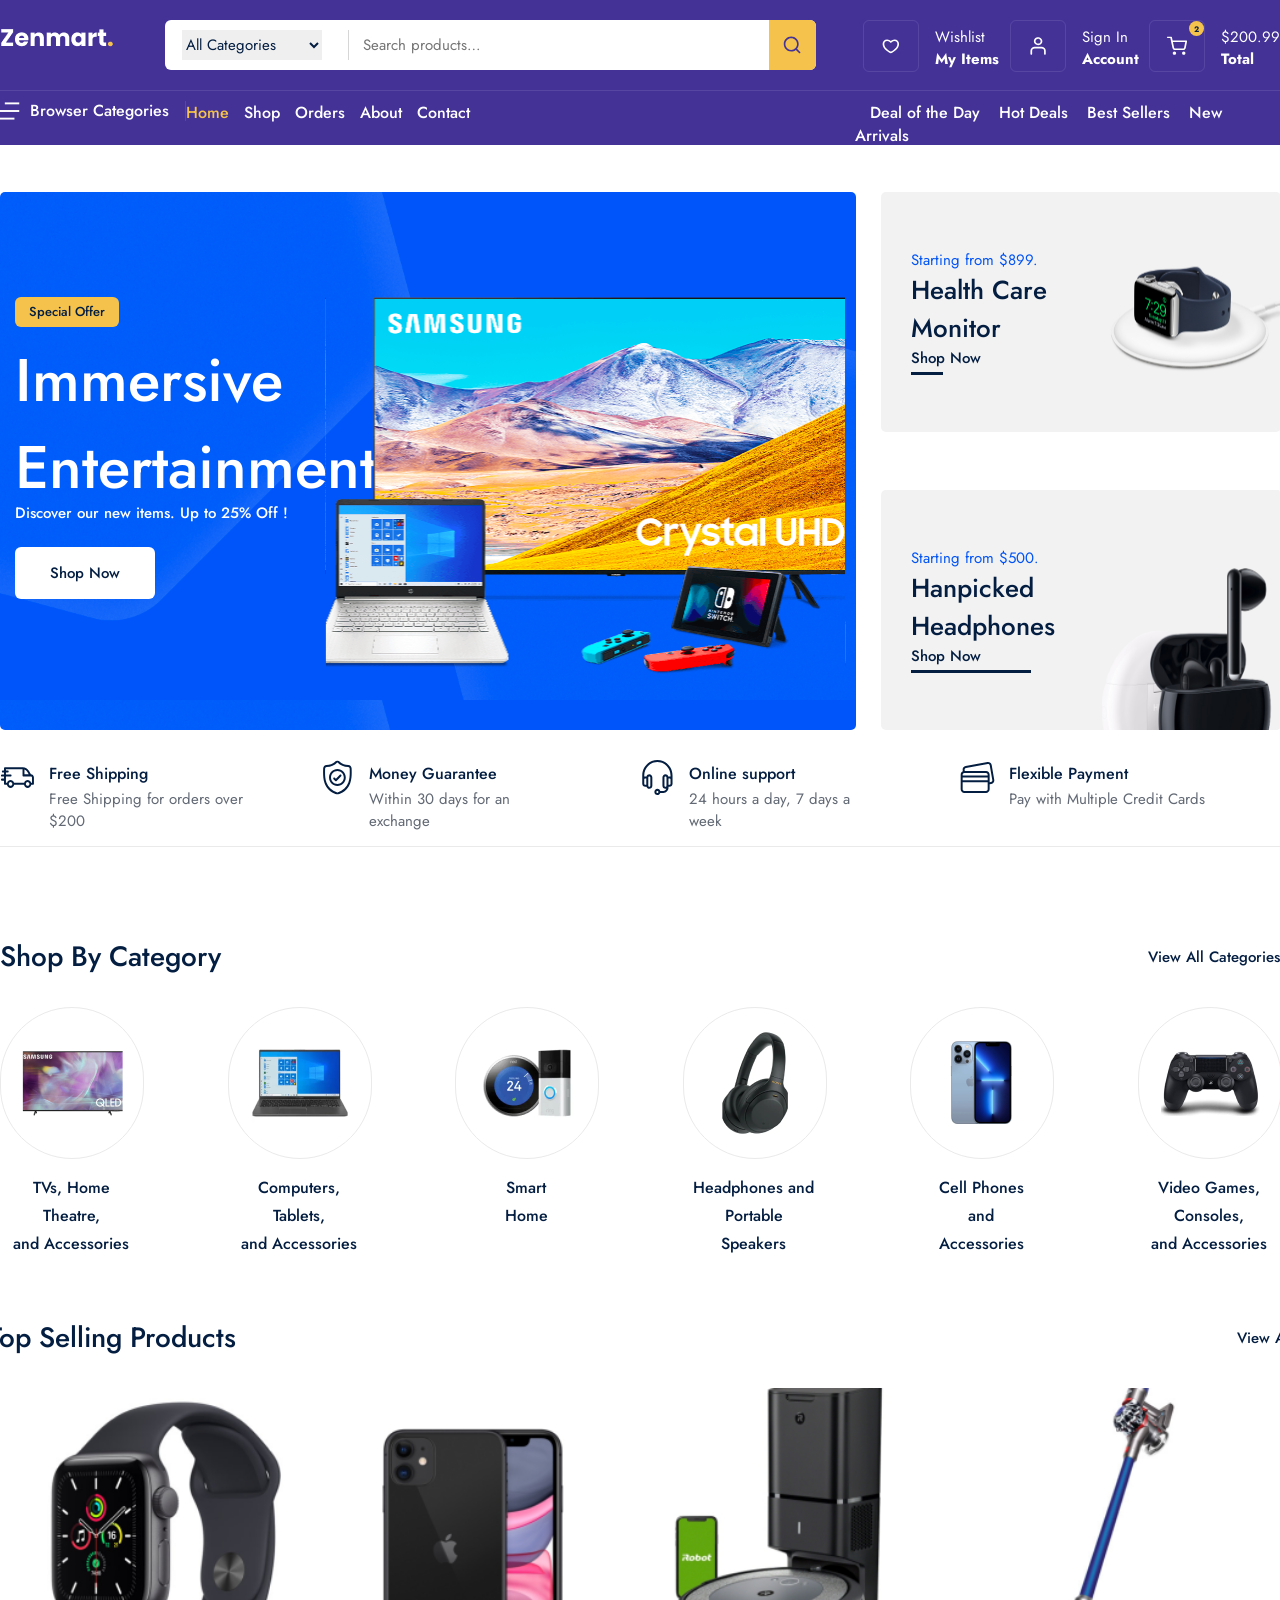
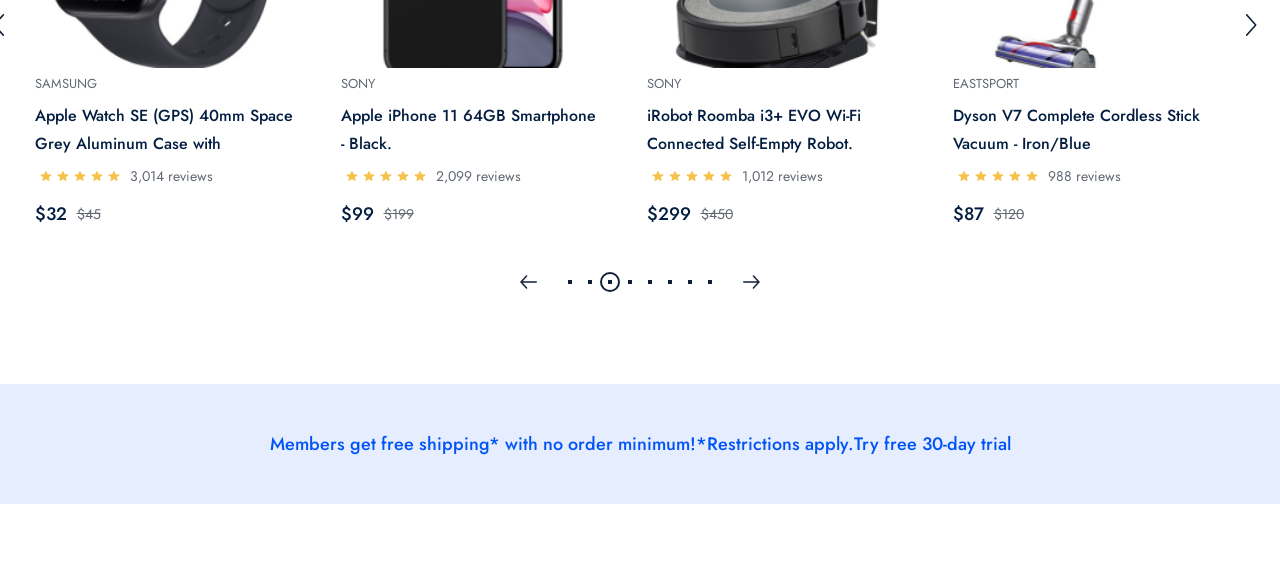
==== index.html @ 0b7e4168 "feat: completed adv section view" ====
<!DOCTYPE html>
<html lang="en">
<head>
    <meta charset="UTF-8">
    <meta name="viewport" content="width=device-width, initial-scale=1.0">
      <title>Zenmart</title>
    <link rel="preconnect" href="https://fonts.googleapis.com">
<link rel="preconnect" href="https://fonts.gstatic.com" crossorigin>
<link href="https://fonts.googleapis.com/css2?family=Jost:ital,wght@0,100..900;1,100..900&display=swap" rel="stylesheet">

    <link rel="stylesheet" href="./public/css/command.css">
    <link rel="stylesheet" href="./public/css/home.css">
</head>
<body>
     <div class="navbar_frame">
         <div class="container">
            <div class="navbar_top">
                 <a href="./index.html">
                <img src="./public/images/icons/logo.png" alt=""/>
            </a>
             <div class="nav_search_frame">
                 <div class="search_box">
                    <div class="category_list">
                          <select>
                            <option value="all" selected>All Categories</option>
                            <option value="computer">Computer</option>
                        </select>
                    </div>
                     <input type="text" placeholder="Search products…"/>
                 </div>
                  <div class="search_icon_box">
                    <img src="./public/images/icons/search.svg" alt="">
                  </div>
             </div>
              <div class="nav_top_menu">
                 <div class="top_menu_box">
                     <div class="box_icon_box">
                        <img src="./public/images/icons/heart.svg" alt=""/>
                    </div>
                    <div class="box_info_box">
                        <span>Wishlist</span>
                        <strong>My Items</strong>
                    </div>
                 </div>
                 <div class="top_menu_box">
                    <div class="box_icon_box">
                        <img src="./public/images/icons/profile.svg" alt=""/>
                    </div>
                     <div class="box_info_box">
                        <span>Sign In</span>
                        <strong>Account</strong>
                     </div>
                 </div>
                    <div class="top_menu_box">
                    <div class="box_icon_box">
                        <div class="basket_count">2</div>
                        <img src="./public/images/icons/shopping-cart.svg" alt=""/>
                    </div>
                    <div class="box_info_box">
                        <span>$200.99</span>
                        <strong>Total</strong>
                    </div>
                </div>
                </div>
            </div>
         
           
         <div>
           <div class="navbar_bott">
            <div class="navbar_bott_menu_box">
                 <div class="browse_box">
                    <img src="./public/images/icons/browse.svg" alt=""/>
                        <span>Browser Categories</span>
                 </div>

                 <div class="navbar_route_menu">
                    <a href="" class="title">Home</a>
                    <a href="">Shop</a>
                    <a href="">Orders</a>
                    <a href="">About</a>
                    <a href="">Contact</a>
                 </div>
                 <div class="sorting_menu">
                    <span>Deal of the Day</span>
                    <span>Hot Deals</span>
                    <span>Best Sellers</span>
                    <span> New Arrivals</span>
                 </div>   
            </div>
           </div>
         </div>
     </div>
     </div>

     <div class="home_page">
        <div class="header_frame">
            <div class="container">
                <div class="header_left">
                    <div class="header_content">
                        <div>Special Offer</div>
                        <span>Immersive Entertainment</span>
                        <p>Discover our new items. Up to 25% Off !</p>
                        <a href="">Shop Now</a>
                        <img src="./public/images/icons/header_img.svg" alt="">
                    </div>
                </div>
                <div class="header_right">
                    <div class="header_box">
                        <div class="box_left">
                            <span>Starting from $899.</span>
                            <p>Health Care Monitor</p>
                            <a href=""> Shop Now</a>
                            <div class="hover_border"></div>
                        </div>
                        <div class="box_right">
                            <img src="./public/images/icons/smart_watch.svg" alt="">
                        </div>

                    </div>
                    <div class="header_box">
                        <div class="box_left">
                            <span>Starting from $500.</span>
                            <p>Hanpicked Headphones</p>
                            <a href=""> Shop Now</a>
                            <div class="hover_borderr"></div>
                        </div>
                        <div class="box_right">
                            <img src="./public/images/icons/image 11 (1).png" alt="">
                        </div>

                    </div>
                </div>
            </div>
        </div>
        <div class="servise_frame">
            <div class="container">
                <div class="servise_box">
                    <img src="./public/images/icons/track.svg" alt="">
                    <div class="servise_content">
                        <span>Free Shipping</span>
                        <p>Free Shipping for orders over</p>
                        <p> $200</p>
                    </div>
                </div>
               <div class="servise_box">
                    <img src="./public/images/icons/money_guarantee.svg" alt="">
                    <div class="servise_content">
                        <span>Money Guarantee</span>
                        <p>Within 30 days for an <br> exchange</p>
                    </div>
                </div>
                <div class="servise_box">
                    <img src="./public/images/icons/support.svg" alt="">
                    <div class="servise_content">
                        <span>Online support</span>
                        <p>24 hours a day, 7 days a <br> week </p>
                    </div>
                </div>
               <div class="servise_box">
                    <img src="./public/images/icons/payment.svg" alt="">
                    <div class="servise_content">
                        <span>Flexible Payment</span>
                        <p>Pay with Multiple Credit  Cards</p>
                    </div>
                </div>
            </div>
        </div>
        <div class="shop_category_frame">
            <div class="container">
                <div class="category_top">
                    <span>Shop by Category</span>
                    <a href="">View All Categories</a>
                </div>
                <div class="category_wrapper">
                    <div class="category_box">
                        <div class="category_img_box">
                            <img src="./public/images/category/tv.png" alt="">
                        </div>
                         <span>TVs, Home <br> Theatre, <br> and Accessories</span>
                       </div>
                       <div class="category_box">
                        <div class="category_img_box">
                            <img src="./public/images/category/computer.png" alt="">
                        </div>
                         <span>Computers, <br> Tablets,<br> and Accessories</span>
                       </div>
                       <div class="category_box">
                        <div class="category_img_box">
                            <img src="./public/images/category/smart.png" alt="">
                        </div>
                         <span> Smart <br> Home</span>
                       </div>
                       <div class="category_box">
                        <div class="category_img_box">
                            <img src="./public/images/category/headphone.png" alt="">
                        </div>
                         <span> Headphones and <br> Portable <br> Speakers</span>
                       </div>
                       <div class="category_box">
                        <div class="category_img_box">
                            <img src="./public/images/category/phone.png" alt="">
                        </div>
                         <span>Cell Phones <br> and <br> Accessories</span>
                       </div>
                       <div class="category_box">
                        <div class="category_img_box">
                            <img src="./public/images/category/game.png" alt="">
                        </div>
                         <span>Video Games,<br> Consoles,<br> and Accessories</span>
                       </div>
                </div>
            </div>
        </div>
        
        <div class="selling_product_frame">
            <div class="container">
                <div class="category_top">
                    <span>Top Selling Products</span>
                    <a href="">View All</a>
                </div>
                <div class="product_wrapper">
                    <div class="next_prev_box">
                        <img src="./public/images/icons/next.svg" alt="">
                    </div>
                    <div class="product_boxes">
                        <div class="product_box">
                            <a href="">
                                <div class="product_img_box"  style="background: url(./public/images/products/watch.png); background-size: cover; ">
                              <div class="hover_box">
                                <button>Add to Cart</button>
                              </div> 
                              </div>
                            </a>
                            <div class="product_content_box">
                                <span class="product_title">samsung</span>
                                <a href="">
                                    <p class="product_desc">Apple Watch SE (GPS) 40mm Space Grey Aluminum Case with</p>
                                </a>
                                <div class="review_box">
                                   <img src="./public/images/icons/review.svg" alt=""> 
                                   <img src="./public/images/icons/review.svg" alt=""> 
                                   <img src="./public/images/icons/review.svg" alt=""> 
                                   <img src="./public/images/icons/review.svg" alt=""> 
                                   <img src="./public/images/icons/review.svg" alt=""> 
                                   <span>3,014 reviews</span>
                                </div>
                                <div class="price_box">
                                    <strong>$32</strong>
                                    <span>$45</span>
                                </div>
                            </div>
                        </div>
                        <div class="product_box">
                            <a href="">
                                <div class="product_img_box"  style="background: url(./public/images/products/phone.png); background-size: cover; ">
                              <div class="hover_box">
                                <button>Add to Cart</button>
                              </div> 
                              </div>
                            </a>
                            <div class="product_content_box">
                                <span class="product_title">sony</span>
                                <a href="">
                                    <p class="product_desc">Apple iPhone 11 64GB Smartphone - Black.</p>
                                </a>
                                <div class="review_box">
                                   <img src="./public/images/icons/review.svg" alt=""> 
                                   <img src="./public/images/icons/review.svg" alt=""> 
                                   <img src="./public/images/icons/review.svg" alt=""> 
                                   <img src="./public/images/icons/review.svg" alt=""> 
                                   <img src="./public/images/icons/review.svg" alt=""> 
                                   <span>2,099 reviews</span>
                                </div>
                                <div class="price_box">
                                    <strong>$99</strong>
                                    <span>$199</span>
                                </div>
                            </div>
                        </div>
                        <div class="product_box">
                            <a href="">
                                <div class="product_img_box"  style="background: url(./public/images/products/iRobot.png); background-size: cover; ">
                              <div class="hover_box">
                                <button>Add to Cart</button>
                              </div> 
                              </div>
                            </a>
                            <div class="product_content_box">
                                <span class="product_title">sony</span>
                                <a href="">
                                    <p class="product_desc">iRobot Roomba i3+ EVO Wi-Fi Connected Self-Empty Robot.</p>
                                </a>
                                <div class="review_box">
                                   <img src="./public/images/icons/review.svg" alt=""> 
                                   <img src="./public/images/icons/review.svg" alt=""> 
                                   <img src="./public/images/icons/review.svg" alt=""> 
                                   <img src="./public/images/icons/review.svg" alt=""> 
                                   <img src="./public/images/icons/review.svg" alt=""> 
                                   <span>1,012 reviews</span>
                                </div>
                                <div class="price_box">
                                    <strong>$299</strong>
                                    <span>$450</span>
                                </div>
                            </div>
                        </div>
                        <div class="product_box">
                            <a href="">
                                <div class="product_img_box"  style="background: url(./public/images/products/dyson.png); background-size: cover; ">
                              <div class="hover_box">
                                <button>Add to Cart</button>
                              </div> 
                              </div>
                            </a>
                            <div class="product_content_box">
                                <span class="product_title">Eastsport</span>
                                <a href="">
                                    <p class="product_desc">Dyson V7 Complete Cordless Stick Vacuum - Iron/Blue</p>
                                </a>
                                <div class="review_box">
                                   <img src="./public/images/icons/review.svg" alt=""> 
                                   <img src="./public/images/icons/review.svg" alt=""> 
                                   <img src="./public/images/icons/review.svg" alt=""> 
                                   <img src="./public/images/icons/review.svg" alt=""> 
                                   <img src="./public/images/icons/review.svg" alt=""> 
                                   <span>988 reviews</span>
                                </div>
                                <div class="price_box">
                                    <strong>$87</strong>
                                    <span>$120</span>
                                </div>
                            </div>
                        </div>

                        <div class="next_prev_box" style="transform: scaleX(-1);">
                        <img src="./public/images/icons/next.svg" alt="">
                    </div>
                       
                    </div>
                </div>
                <div class="pagination_box">
                    <div class="pagination_main">
                        <img src="./public/images/icons/arrow-prev_next.svg" alt="">
                        <div class="pagination_dot">
                            <div class="dot">
                                <div></div>
                            </div>
                             <div class="dot">
                                <div></div>
                            </div>
                             <div class="dot active">
                                <div></div>
                            </div>
                             <div class="dot">
                                <div></div>
                            </div>
                             <div class="dot">
                                <div></div>
                            </div>
                            <div class="dot">
                                <div></div>
                            </div>
                            <div class="dot">
                                <div></div>
                            </div>
                            <div class="dot">
                                <div></div>
                            </div>
                        </div>
                        <img src="./public/images/icons/arrow-prev_next.svg" alt="" style="transform: scaleX(-1);">

                    </div>
                </div>
                <div class="adv_frame">
                    Members get free shipping* with no order minimum!*Restrictions apply.Try free 30-day trial
                </div>
            </div>
        </div>
     </div>
</body>
</html>
---- public/css/command.css ----
html,
body {
  margin: 0;
  padding: 0;
}

a {
  text-decoration: none;
}
p {
  margin: 0;
}

.container {
  position: relative;
  width: 1320px;
  height: auto;
  display: flex;
}

/* NAVBAR */
.navbar_frame {
  position: relative;
  width: 100%;
  height: 145px;

  display: flex;
  flex-direction: row;
  justify-content: center;
  background: rgba(68, 50, 151, 1);
}

.navbar_frame .container {
  padding: 20px 0 14px;
  flex-direction: column;
}
.navbar_frame .container .navbar_top {
  width: 100%;
  height: 50px;

  display: flex;
  flex-direction: row;
  justify-content: space-between;
}

.navbar_frame .navbar_top .nav_search_frame {
  width: 651px;
  height: 50px;
  border-radius: 6px;

  display: flex;
  flex-direction: row;

  background: rgba(255, 255, 255, 1);
}

.navbar_frame .nav_search_frame .search_box {
  padding: 10px 17px;
  display: flex;
  flex-direction: row;
  align-items: center;
}

.navbar_frame .search_box .category_list {
  width: 166px;
  height: 30px;

  border-right: 1px solid rgba(214, 214, 214, 1);
}

.navbar_frame .category_list select {
  width: 140px;
  height: 30px;

  border: none;
  outline: none;

  color: rgba(4, 30, 66, 1);

  font-family: "Jost";
  font-style: Regular;
  font-size: 15px;
  font-weight: 400;
  line-height: 22px;
  letter-spacing: 0%;
}

.navbar_frame .search_box input {
  margin-left: 12px;
  width: 387px;
  height: 22px;
  border: none;
  outline: none;

  color: rgba(98, 105, 116, 1);
  font-family: "Jost";
  font-style: Regular;
  font-size: 15px;
  font-weight: 400;
  line-height: 22px;
  letter-spacing: 0%;
  text-align: left;
}

.navbar_frame .nav_search_frame .search_icon_box {
  width: 50px;
  height: 50px;
  display: flex;
  justify-content: center;
  align-items: center;

  border-radius: 0px 6px 6px 0px;
  background: rgba(245, 195, 75, 1);
}

.navbar_frame .navbar_top .nav_top_menu {
  width: 416.87px;
  height: 50px;

  display: flex;
  flex-direction: row;
  justify-content: space-between;
}

.navbar_frame .nav_top_menu .top_menu_box {
  display: flex;
  flex-direction: row;
}

.navbar_frame .nav_top_menu .box_icon_box {
  position: relative;
  width: 54px;
  height: 50px;

  display: flex;
  justify-content: center;
  align-items: center;

  border: 1px solid rgba(255, 255, 255, 0.1);
  border-radius: 6px;
}

.navbar_frame .top_menu_box .box_info_box {
  margin-left: 16px;
  display: flex;
  flex-direction: column;
  justify-content: flex-end;
}
.navbar_frame .box_info_box span {
  color: rgba(255, 255, 255, 1);

  font-family: "Jost";
  font-style: Regular;
  font-size: 15px;
  font-weight: 400;
  line-height: 22px;
  letter-spacing: 0%;
  text-align: left;
}

.navbar_frame .box_info_box strong {
  color: rgba(255, 255, 255, 1);

  font-family: "Jost";
  font-style: Regular;
  font-size: 15px;
  font-weight: 500px;
  line-height: 22px;
  letter-spacing: 0%;
  text-align: left;
}

.navbar_frame .box_icon_box img {
  width: 22px;
  height: 22px;
}

.navbar_frame .box_icon_box .basket_count {
  position: absolute;
  top: 0;
  right: 0;
  width: 15px;
  height: 15px;
  display: flex;
  justify-content: center;
  align-items: center;

  border-radius: 50%;
  background-color: rgba(245, 195, 75, 1);

  color: rgba(11, 30, 64, 1);

  font-family: "jost";
  font-style: Bold;
  font-size: 8px;
  font-weight: 700;
  line-height: 10px;
  letter-spacing: 0%;
  text-align: left;
}
.navbar_frame .container .navbar_bott {
  margin-top: 20px;
  border-top: 1px solid #5747a2;
}

.navbar_frame .navbar_bott .navbar_bott_menu_box {
  margin-top: 10px;
  height: 20px;

  display: flex;
  flex-direction: row;
  justify-content: space-between;
}

.navbar_frame .navbar_bott .browse_box {
  width: 185px;
  display: flex;
  flex-direction: row;
  align-items: center;

  border-right: 1px solid #5747a2;
}
.navbar_frame .browse_box img {
  width: 20px;
  height: 18px;
}

.navbar_frame .browse_box span {
  margin-left: 10px;
  color: rgba(255, 255, 255, 1);
  font-family: "Jost";
  font-style: Medium;
  font-size: 16px;
  font-weight: 500;
  line-height: 28px;
  letter-spacing: 0%;
  text-align: left;
}

.navbar_frame .navbar_bott_menu_box .navbar_route_menu {
  width: 670px;
  display: flex;
  flex-direction: row;
}

.navbar_frame .navbar_route_menu a {
  margin-right: 15px;
  font-family: "Jost";
  font-style: Medium;
  font-size: 16px;
  font-weight: 500;
  color: #fff;
}

.navbar_frame .navbar_route_menu a.title {
  color: #f5c34b;
}

.navbar_frame .sorting_menu span {
  margin-left: 15px;
  color: rgba(255, 255, 255, 1);
  font-family: "Jost";
  font-style: Medium;
  font-size: 16px;
  font-weight: 500;
}
---- public/css/home.css ----
.home_page {
  padding-bottom: 60px;
  display: flex;
  flex-direction: column;
}

.container .category_top {
  width: 100%;
  height: auto;

  display: flex;
  flex-direction: row;
  justify-content: space-between;
  align-items: center;
}

.container .category_top span {
  color: rgba(4, 30, 66, 1);

  font-family: "Jost";
  font-style: Medium;
  font-size: 28px;
  font-weight: 500;
  line-height: 40px;
  text-transform: capitalize;
}

.container .category_top a {
  color: rgba(4, 30, 66, 1);

  font-family: "Jost";
  font-style: Medium;
  font-size: 15px;
  font-weight: 500;
  line-height: 22px;
  text-transform: capitalize;
}

.container .category_top a:hover {
  border-bottom: 2px solid #041e42;
}

/* PAGINATION */

.container .pagination_box {
  margin-top: 30px;
  width: 100%;
  height: auto;

  display: flex;
  flex-direction: row;
  justify-content: center;
}

.container .pagination_box .pagination_main {
  width: auto;
  height: 24px;

  display: flex;
  flex-direction: row;
  align-items: center;
}

.container .pagination_main img {
  cursor: pointer;
}

.container .pagination_main .pagination_dot {
  margin: 0 20px;
  display: flex;
  flex-direction: row;
}

.container .pagination_dot .dot {
  width: 20px;
  height: 20px;

  display: flex;
  align-items: center;
  justify-content: center;
  box-sizing: border-box;
  border-radius: 50%;
}

.container .pagination_dot .dot.active {
  border: 2px solid rgba(17, 33, 55, 1);
}

.container .pagination_dot .dot div {
  width: 4px;
  height: 4px;
  background: rgba(17, 33, 55, 1);
}

.header_frame {
  position: relative;
  margin-top: 47px;
  width: 100%;
  height: auto;

  display: flex;
  justify-content: center;
}

.header_frame .container {
  flex-direction: row;
}

.header_frame .container .header_left {
  position: relative;
  padding: 15px;
  width: 826px;
  height: 508px;
  background-color: rgba(0, 83, 246, 1);
  background-image: url(../images/icons/header_bg.svg);
  border-radius: 5px;
}
.header_frame .header_left .header_content {
  margin-top: 90px;
  display: flex;
  flex-direction: column;
}
.header_frame .header_content div {
  width: 104px;
  height: 30px;
  display: flex;
  justify-content: center;
  align-items: center;

  border-radius: 6px;
  background: rgba(245, 195, 75, 1);
  color: rgba(4, 30, 66, 1);

  font-family: "Jost";
  font-style: Medium;
  font-size: 13px;
  font-weight: 500;
  line-height: 22px;
  letter-spacing: 0%;
  text-align: left;
}

.header_frame .header_content span {
  margin-top: 10px;
  width: 405px;
  height: 152px;

  color: rgba(255, 255, 255, 1);

  font-family: "Jost";
  font-style: normal;
  font-size: 60px;
  font-weight: 500;
  line-height: 87px;
}

.header_frame .header_content p {
  margin-top: 10px;

  color: rgba(255, 255, 255, 1);
  font-family: "Jost";
  font-style: normal;
  font-size: 15px;
  font-weight: 500;
  line-height: 28px;
}
.header_frame .header_content a {
  margin-top: 20px;
  width: 140px;
  height: 52px;

  display: flex;
  justify-content: center;
  align-items: center;

  border-radius: 6px;
  background: rgba(255, 255, 255, 1);

  color: rgba(4, 30, 66, 1);

  font-family: "Jost";
  font-style: Medium;
  font-size: 15px;
  font-weight: 500;
  line-height: 22px;
}

.header_frame .header_content img {
  position: absolute;
  right: 10px;
  bottom: 55px;
}

.header_frame .container .header_right {
  position: relative;
  display: flex;
  flex-direction: column;
  justify-content: space-between;
}

.header_frame .header_right .header_box {
  margin-left: 25px;
  width: 400px;
  height: 240px;
  display: flex;
  flex-direction: row;
  background: #f2f2f2;
  border-radius: 5px;
}

.header_frame .header_right .box_left {
  margin-left: 30px;
  width: 50%;
  display: flex;
  flex-direction: column;
  justify-content: center;
}

.header_frame .box_left span {
  font-family: "Jost";
  font-style: normal;
  font-size: 15px;
  font-weight: 400;
  line-height: 22px;

  color: #0053f6;
}

.header_frame .box_left p {
  font-family: "Jost";
  font-style: Medium;
  font-size: 26px;
  font-weight: 500;
  line-height: 38px;

  color: #041e42;
}

.header_frame .box_left a {
  font-family: "Jost";
  font-style: Medium;
  font-size: 15px;
  font-weight: 500;
  line-height: 22px;

  color: #041e42;
}

.header_frame .box_left .hover_border {
  margin-top: 3px;
  width: 32px;
  height: 3px;

  background: #041e42;
}

.header_frame .header_box .box_right {
  width: 50%;
}
.header_frame .box_right img {
  width: 100%;
  height: 100%;
}

.header_frame .box_left .hover_borderr {
  margin-top: 3px;
  width: 120px;
  height: 3px;

  background: #041e42;
}

/* SERVISE */
.home_page .servise_frame {
  position: relative;
  margin-top: 30px;
  width: 100%;
  height: auto;

  display: flex;
  justify-content: center;
}

.servise_frame .container {
  flex-direction: row;
  justify-content:;
}

.servise_frame .container .servise_box {
  width: 25%;
  height: 86px;

  display: flex;
  flex-direction: row;

  border-bottom: 1px solid #eaeaea;
}

.servise_frame .servise_box img {
  width: 35px;
  height: 35px;
}

.servise_frame .servise_box .servise_content {
  margin-left: 14px;
  display: flex;
  flex-direction: column;
}

.servise_frame .servise_content span {
  font-family: "Jost";
  font-style: normal;
  font-size: 16px;
  font-weight: 500;
  line-height: 28px;

  color: #041e42;
}

.servise_frame .servise_content p {
  font-family: "Jost";
  font-style: Regular;
  font-size: 15px;
  font-weight: 400;
  line-height: 22px;

  color: #626974;
}

/* SHOP CATEGORY */
.shop_category_frame {
  position: relative;
  margin-top: 90px;
  width: 100%;
  height: auto;

  display: flex;
  justify-content: center;
}

.shop_category_frame .container {
  flex-direction: column;
}

.shop_category_frame .container .category_wrapper {
  margin-top: 30px;
  width: 100%;
  height: auto;

  display: flex;
  flex-direction: row;
  justify-content: space-between;
}
.shop_category_frame .category_wrapper .category_box {
  width: 142px;
  height: auto;

  display: flex;
  flex-direction: column;
}
.shop_category_frame .category_box .category_img_box {
  width: 100%;
  height: 150px;

  display: flex;
  align-items: center;
  justify-content: center;

  border: 1px solid rgba(234, 234, 234, 1);
  border-radius: 150px;
}

.shop_category_frame .category_box span {
  margin-top: 15px;
  font-family: "Jost";
  font-style: Medium;
  font-size: 16px;
  font-weight: 500;
  line-height: 28px;
  text-align: center;

  color: rgba(4, 30, 66, 1);
}

/* SELLING PRODUCT */
.selling_product_frame {
  position: relative;
  margin-top: 60px;
  width: 100%;
  height: auto;

  display: flex;
  flex-direction: row;
  justify-content: center;
}

.selling_product_frame .container {
  flex-direction: column;
}

.selling_product_frame .container .product_wrapper {
  position: relative;
  margin-top: 30px;
  width: 100%;
  height: auto;

  display: flex;
  flex-direction: row;
  justify-content: space-between;
}

.selling_product_frame .product_wrapper .next_prev_box {
  width: 25px;
  cursor: pointer;
}

.selling_product_frame .next_prev_box img {
  position: absolute;
  top: 50%;
}

.selling_product_frame .product_wrapper .product_boxes {
  position: relative;
  width: 1280px;
  height: 452px;

  display: flex;
  flex-direction: row;
}

.selling_product_frame .product_boxes .product_box {
  width: 306px;
  height: 100%;

  display: flex;
  flex-direction: column;
  cursor: pointer;
}

.selling_product_frame .product_box .product_img_box {
  width: 100%;
  height: 280px;
}

.selling_product_frame .product_img_box .hover_box {
  display: none;
  width: 100%;
  height: 100%;
  flex-direction: column;
  justify-content: flex-end;
  align-items: center;
}

.selling_product_frame .hover_box button {
  margin-bottom: 10px;
  width: 262.13px;
  height: 52px;

  display: flex;
  justify-content: center;
  align-items: center;
  border: none;
  outline: none;

  border-radius: 6px;
  box-shadow: 0px 5px 20px 0px rgba(0, 83, 246, 0.1);
  background: rgba(0, 83, 246, 1);

  color: rgba(255, 255, 255, 1);

  font-family: "Jost";
  font-style: Medium;
  font-size: 15px;
  font-weight: 500;
  line-height: 22px;
  letter-spacing: 0%;
  text-align: center;
}

.selling_product_frame .product_img_box:hover .hover_box {
  display: flex;
}

.selling_product_frame .product_box .product_content_box {
  padding: 5px 22px;
  width: 100%;
  height: auto;
  box-sizing: border-box;
}
.selling_product_frame .product_content_box .product_title {
  color: rgba(98, 105, 116, 1);

  font-family: "Jost";
  font-style: Regular;
  font-size: 13px;
  font-weight: 400;
  line-height: 22px;
  letter-spacing: 0%;
  text-align: left;
  text-transform: uppercase;
}

.selling_product_frame .product_content_box .product_desc {
  margin-top: 7px;
  font-family: "Jost";
  font-style: Medium;
  font-size: 16px;
  font-weight: 500;
  line-height: 28px;
  letter-spacing: 0%;
  text-align: left;

  color: rgba(4, 30, 66, 1);
}

.selling_product_frame .product_content_box .review_box {
  margin-top: 7px;
  display: flex;
  flex-direction: row;
  align-items: center;
}

.selling_product_frame .review_box img {
  margin-left: 5px;
}

.selling_product_frame .review_box span {
  margin-left: 10px;
  font-family: "Jost";
  font-style: Regular;
  font-size: 14px;
  font-weight: 400;
  line-height: 22px;
  letter-spacing: 0%;
  text-align: left;

  color: rgba(98, 105, 116, 1);
}
.selling_product_frame .product_content_box .price_box {
  margin-top: 14px;
  display: flex;
  flex-direction: row;
  align-items: center;
}

.selling_product_frame .price_box strong {
  color: rgba(4, 30, 66, 1);

  font-family: "Jost";
  font-style: Medium;
  font-size: 18px;
  font-weight: 500;
  line-height: 26px;
  letter-spacing: 0%;
  text-align: left;
}

.selling_product_frame .price_box span {
  margin-left: 10px;
  font-family: "Jost";
  font-style: Regular;
  font-size: 14px;
  font-weight: 400;
  line-height: 22px;
  letter-spacing: 0%;
  text-align: left;
  text-decoration-line: line-through;

  color: rgba(98, 105, 116, 1);
}

.home_page .adv_frame {
  margin-top: 90px;
  width: 100%;
  height: 120px;

  display: flex;
  justify-content: center;
  align-items: center;

  color: rgba(0, 83, 246, 1);

  font-family: "Jost";
  font-style: Medium;
  font-size: 18px;
  font-weight: 500;
  line-height: 26px;
  letter-spacing: 0%;
  text-align: center;

  border-radius: 6px;
  background: rgba(229, 237, 255, 1);
}
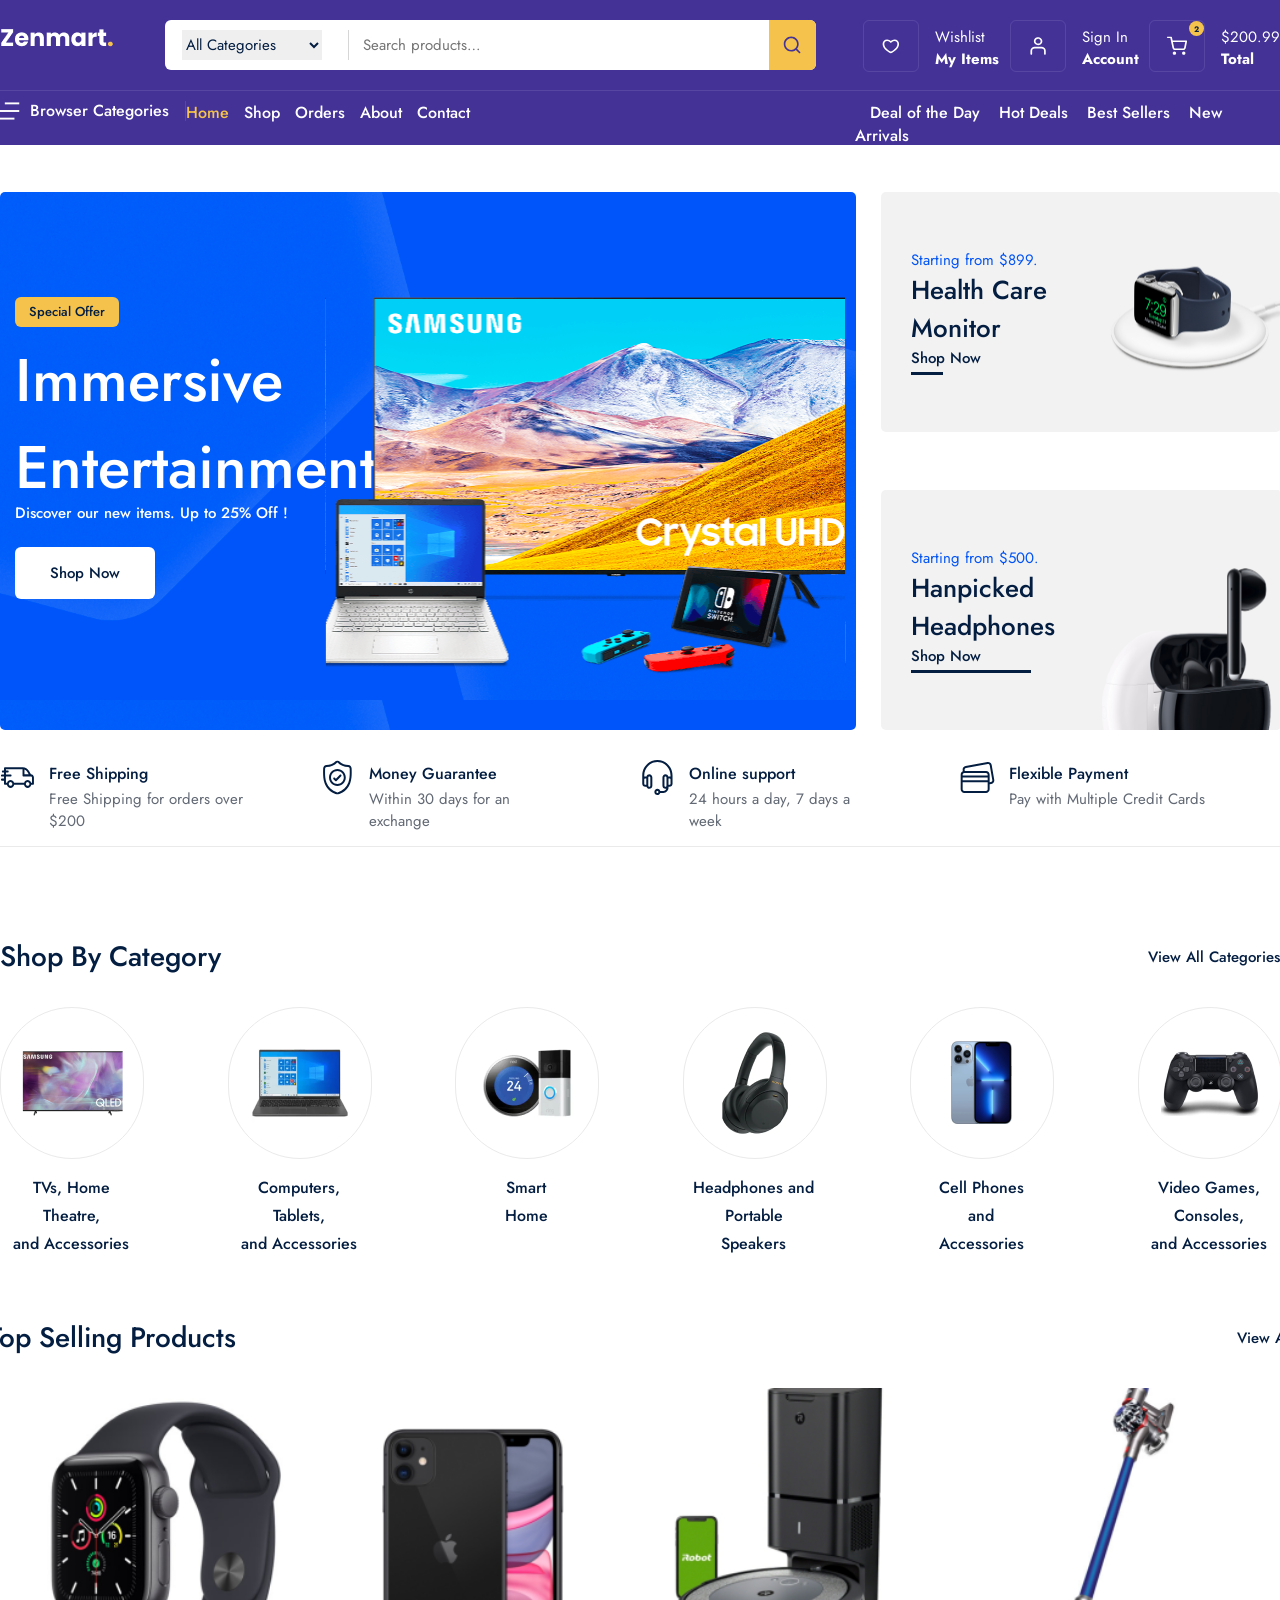
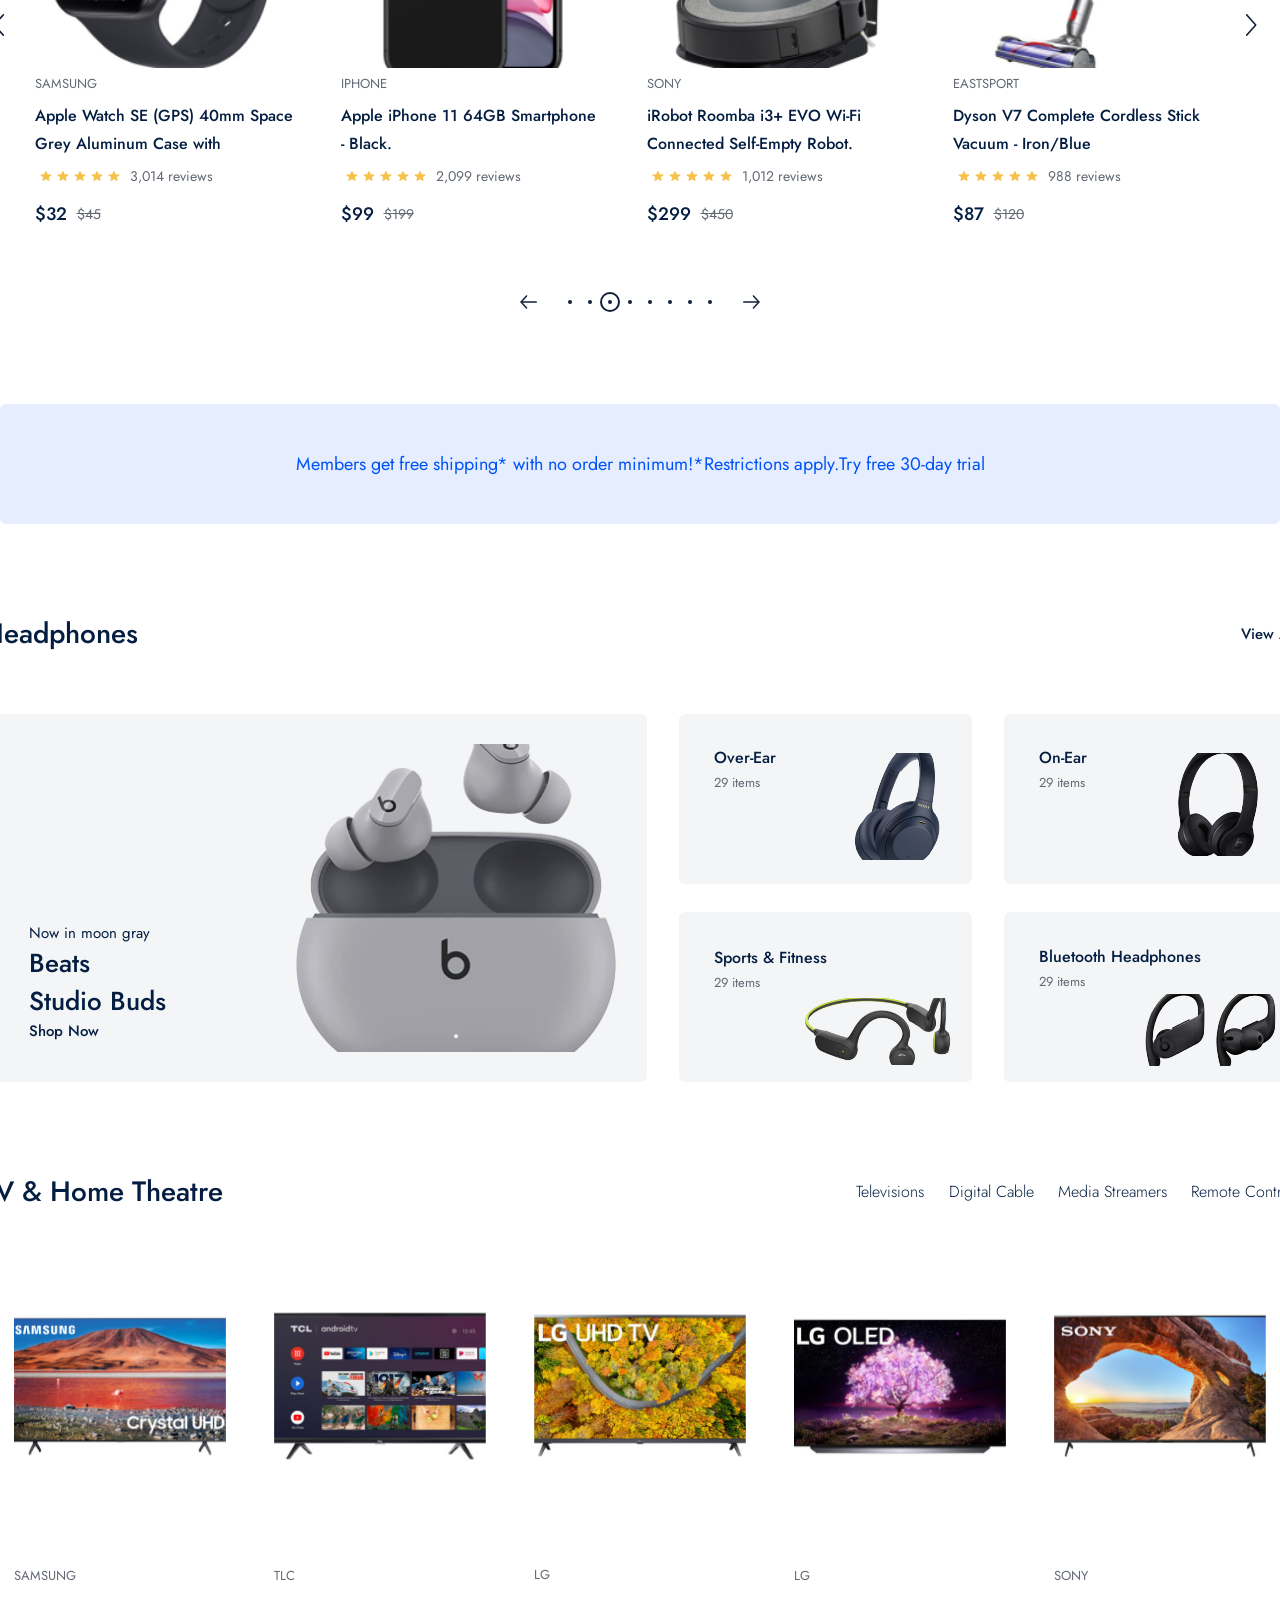
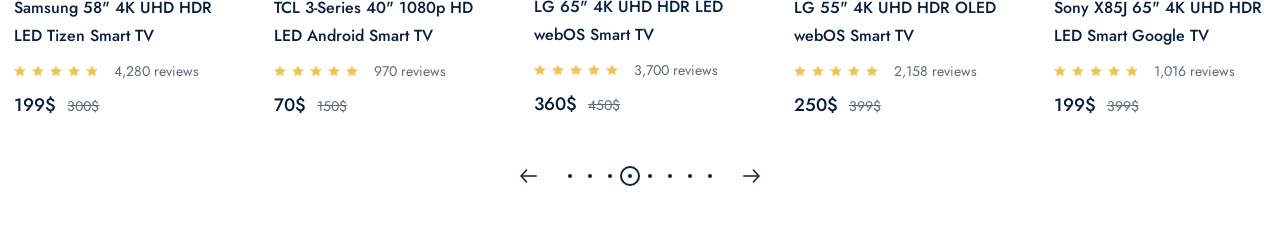
==== commit 20b76b74: "feat: completed spec product and tv product section view" ====
--- a/index.html
+++ b/index.html
@@ -63,9 +63,7 @@
                 </div>
                 </div>
             </div>
-         
-           
-         <div>
+            <div>
            <div class="navbar_bott">
             <div class="navbar_bott_menu_box">
                  <div class="browse_box">
@@ -211,7 +209,6 @@
                 </div>
             </div>
         </div>
-        
         <div class="selling_product_frame">
             <div class="container">
                 <div class="category_top">
@@ -259,7 +256,7 @@
                               </div>
                             </a>
                             <div class="product_content_box">
-                                <span class="product_title">sony</span>
+                                <span class="product_title">iphone</span>
                                 <a href="">
                                     <p class="product_desc">Apple iPhone 11 64GB Smartphone - Black.</p>
                                 </a>
@@ -371,11 +368,262 @@
 
                     </div>
                 </div>
-                <div class="adv_frame">
-                    Members get free shipping* with no order minimum!*Restrictions apply.Try free 30-day trial
-                </div>
             </div>
         </div>
+
+        <div class="adv_frame">
+                    Members get free shipping* with no order minimum!*Restrictions apply.Try free 30-day trial
+        </div>
+
+        <div class="spec_product_frame">
+            <div class="container">
+                <div class="category_top">
+                    <span>Headphones</span>
+                    <a href="">View All </a>
+                </div>
+                <div class="spec_product_wrapper">
+                    <div class="big_product_box">
+                        <div>
+                            <span>Now in moon gray</span>
+                            <p> Beats <br> Studio Buds</p>
+                            <a href="">Shop Now</a>
+                        </div>
+                        <img src="./public/images/products/headphone_big.png" alt="">
+                    </div>
+                    <div class="small_product_box">
+                         <div class="small_top">
+                           <a href="">
+                            <div class="content">
+                            <div class="content_left">
+                             <span>Over-Ear</span>
+                            <p>29 items</p>
+                           </div>
+                           <div class="content_right">
+                             <img src="./public/images/products/sony_headphone.png" alt="">
+                           </div>
+                           </div>
+                           </a>
+                            <a href="">
+                            <div class="content">
+                            <div class="content_left">
+                             <span>On-Ear</span>
+                            <p>29 items</p>
+                           </div>
+                           <div class="content_right">
+                             <img src="./public/images/products/on-ear.png" alt="">
+                           </div>
+                           </div>
+                           </a>
+                        </div>
+                        
+                        <div class="small_bottom">
+                            <a href="">
+                                <div class="content">
+                                    <div class="content_top">
+                                        <span>Sports & Fitness</span>
+                                        <p>29 items</p>
+                                    </div>
+                                    <div class="content_bottom">
+                                        <img src="./public/images/products/fitness_headphone.png" alt="">
+                                    </div>
+                                </div>
+                            </a>
+                             <a href="">
+                                <div class="content">
+                                    <div class="content_top">
+                                        <span>Bluetooth Headphones</span>
+                                        <p>29 items</p>
+                                    </div>
+                                    <div class="content_bottom">
+                                        <img src="./public/images/products/bluetooth_headphones.png" alt="">
+                                    </div>
+                                </div>
+                            </a>
+                        </div>
+                    </div>
+                </div>
+            </div>
+        </div>
+
+        <div class="tv_frame">
+            <div class="container">
+                 <div class="category_top">
+                    <span>TV & Home Theatre</span>
+                   <p>
+                    <a href="">Televisions </a>
+                    <a href=""> Digital Cable</a>
+                    <a href="">Media Streamers</a>
+                    <a href="">Remote Controls</a></p>
+                </div>
+                <div class="tv_wrapper">
+                    <div class="next_prev_box">
+                        <img src="./public/images/icons/next.svg" alt="">
+                    </div>
+                    <div class="tv_product_boxs">
+                        <div class="product_box">
+                            <div class="product_img">
+                                <img src="./public/images/products/samsung_tv.png" alt="">
+                               </div>
+                               
+                            <div class="product_content">
+                                <span class="product_title">samsung</span>
+                                <a href="">
+                                    <p>Samsung 58" 4K UHD HDR  LED Tizen Smart TV</p>
+                                </a>
+                                <div class="review_box">
+                                <img src="./public/images/icons/review.svg" alt="">
+                                <img src="./public/images/icons/review.svg" alt="">
+                                <img src="./public/images/icons/review.svg" alt="">
+                                <img src="./public/images/icons/review.svg" alt="">
+                                <img src="./public/images/icons/review.svg" alt="">
+                                <span>4,280 reviews</span>
+                            </div>
+                            <div class="price_box">
+                                <strong>199$</strong>
+                                <span>300$</span>
+                            </div>
+                            </div>
+                            
+                        </div>
+                        <div class="product_box">
+                            <div class="product_img">
+                                <img src="./public/images/products/tcl.png" alt="">
+                               </div>
+                               
+                            <div class="product_content">
+                                <span class="product_title">tlc</span>
+                                <a href="">
+                                    <p>TCL 3-Series 40" 1080p HD LED Android Smart TV</p>
+                                </a>
+                                <div class="review_box">
+                                <img src="./public/images/icons/review.svg" alt="">
+                                <img src="./public/images/icons/review.svg" alt="">
+                                <img src="./public/images/icons/review.svg" alt="">
+                                <img src="./public/images/icons/review.svg" alt="">
+                                <img src="./public/images/icons/review.svg" alt="">
+                                <span>970 reviews</span>
+                            </div>
+                            <div class="price_box">
+                                <strong>70$</strong>
+                                <span>150$</span>
+                            </div>
+                            </div>
+                            
+                        </div>
+                        <div class="product_box">
+                            <div class="product_img">
+                                <img src="./public/images/products/LG-UHD.png" alt="">
+                               </div>
+                               
+                            <div class="product_content">
+                                <span class="product_title">lg</span>
+                                <a href="">
+                                    <p>LG 65" 4K UHD HDR LED webOS Smart TV</p>
+                                </a>
+                                <div class="review_box">
+                                <img src="./public/images/icons/review.svg" alt="">
+                                <img src="./public/images/icons/review.svg" alt="">
+                                <img src="./public/images/icons/review.svg" alt="">
+                                <img src="./public/images/icons/review.svg" alt="">
+                                <img src="./public/images/icons/review.svg" alt="">
+                                <span>3,700 reviews</span>
+                            </div>
+                            <div class="price_box">
+                                <strong>360$</strong>
+                                <span>450$</span>
+                            </div>
+                            </div>
+                            
+                        </div>
+                        <div class="product_box">
+                            <div class="product_img">
+                                <img src="./public/images/products/LG-OLED.png" alt="">
+                               </div>
+                               
+                            <div class="product_content">
+                                <span class="product_title">lg</span>
+                                <a href="">
+                                    <p>LG 55" 4K UHD HDR OLED webOS Smart TV </p>
+                                </a>
+                                <div class="review_box">
+                                <img src="./public/images/icons/review.svg" alt="">
+                                <img src="./public/images/icons/review.svg" alt="">
+                                <img src="./public/images/icons/review.svg" alt="">
+                                <img src="./public/images/icons/review.svg" alt="">
+                                <img src="./public/images/icons/review.svg" alt="">
+                                <span>2,158 reviews</span>
+                            </div>
+                            <div class="price_box">
+                                <strong>250$</strong>
+                                <span>399$</span>
+                            </div>
+                            </div>
+                            
+                        </div>
+                        <div class="product_box">
+                            <div class="product_img">
+                                <img src="./public/images/products/SONY-TV.png" alt="">
+                               </div>
+                               
+                            <div class="product_content">
+                                <span class="product_title">sony</span>
+                                <a href="">
+                                    <p>Sony X85J 65" 4K UHD HDR LED Smart Google TV</p>
+                                </a>
+                                <div class="review_box">
+                                <img src="./public/images/icons/review.svg" alt="">
+                                <img src="./public/images/icons/review.svg" alt="">
+                                <img src="./public/images/icons/review.svg" alt="">
+                                <img src="./public/images/icons/review.svg" alt="">
+                                <img src="./public/images/icons/review.svg" alt="">
+                                <span>1,016 reviews</span>
+                            </div>
+                            <div class="price_box">
+                                <strong>199$</strong>
+                                <span>399$</span>
+                            </div>
+                            </div>
+                        </div>
+                    </div>
+                     <div class="next_prev_box">
+                        <img src="./public/images/icons/next.svg" alt="" style="transform:scale(-1);">
+                    </div>
+                </div>
+                <div class="pagination_box">
+                    <div class="pagination_main">
+                        <img src="./public/images/icons/arrow-prev_next.svg" alt="">
+                    <div class="pagination_dot">
+                        <div class="dot">
+                            <div></div>
+                        </div>
+                         <div class="dot">
+                            <div></div>
+                        </div>
+                         <div class="dot">
+                            <div></div>
+                        </div>
+                         <div class="dot active">
+                            <div></div>
+                        </div>
+                         <div class="dot">
+                            <div></div>
+                        </div>
+                         <div class="dot">
+                            <div></div>
+                        </div>
+                         <div class="dot">
+                            <div></div>
+                        </div>
+                         <div class="dot">
+                            <div></div>
+                        </div>
+                    </div>
+                        <img src="./public/images/icons/arrow-prev_next.svg" alt="" style="transform: scale(-1);">
+                    </div>
+                </div>
+            </div>                
+        </div>
+
      </div>
 </body>
 </html>
--- a/public/css/home.css
+++ b/public/css/home.css
@@ -43,7 +43,7 @@
 /* PAGINATION */
 
 .container .pagination_box {
-  margin-top: 30px;
+  margin-top: 50px;
   width: 100%;
   height: auto;
 
@@ -89,6 +89,7 @@
 .container .pagination_dot .dot div {
   width: 4px;
   height: 4px;
+  border-radius: 50%;
   background: rgba(17, 33, 55, 1);
 }
 
@@ -283,7 +284,6 @@
 
 .servise_frame .container {
   flex-direction: row;
-  justify-content:;
 }
 
 .servise_frame .container .servise_box {
@@ -575,19 +575,342 @@
   height: 120px;
 
   display: flex;
+
   justify-content: center;
   align-items: center;
 
   color: rgba(0, 83, 246, 1);
 
   font-family: "Jost";
-  font-style: Medium;
+  font-style: normal;
   font-size: 18px;
-  font-weight: 500;
+  font-weight: 400;
   line-height: 26px;
-  letter-spacing: 0%;
-  text-align: center;
 
   border-radius: 6px;
   background: rgba(229, 237, 255, 1);
 }
+
+/* SPEC PRODUCT */
+
+.spec_product_frame {
+  position: relative;
+  margin-top: 90px;
+  width: 100%;
+  height: auto;
+
+  display: flex;
+  justify-content: center;
+}
+
+.spec_product_frame .container {
+  flex-direction: column;
+}
+
+.spec_product_frame .spec_product_wrapper {
+  position: relative;
+  margin-top: 60px;
+  width: 100%;
+  height: auto;
+
+  display: flex;
+  flex-direction: row;
+}
+
+.spec_product_frame .big_product_box {
+  width: 664px;
+  height: 368px;
+
+  display: flex;
+  flex-direction: row;
+
+  border-radius: 6px;
+  background: rgba(243, 245, 246, 1);
+}
+
+.spec_product_frame .big_product_box div {
+  width: 50%;
+  height: auto;
+  margin: 0px 0px 40px 46px;
+
+  display: flex;
+  flex-direction: column;
+  justify-content: end;
+}
+
+.spec_product_frame .big_product_box span {
+  color: rgba(4, 30, 66, 1);
+
+  font-family: "Jost";
+  font-style: Regular;
+  font-size: 15px;
+  font-weight: 400;
+  line-height: 22px;
+}
+
+.spec_product_frame .big_product_box p {
+  font-family: "Jost";
+  font-style: Medium;
+  font-size: 26px;
+  font-weight: 500;
+  line-height: 38px;
+
+  color: rgba(4, 30, 66, 1);
+}
+
+.spec_product_frame .big_product_box a {
+  color: rgba(4, 30, 66, 1);
+
+  font-family: "Jost";
+  font-style: Medium;
+  font-size: 15px;
+  font-weight: 500;
+  line-height: 22px;
+}
+
+.spec_product_frame .big_product_box a:hover {
+  width: 70px;
+  border-bottom: 2px solid #041e42;
+}
+
+.spec_product_frame .big_product_box img {
+  width: 50%;
+  padding: 30px;
+}
+
+.spec_product_frame .small_product_box {
+  display: flex;
+  flex-direction: column;
+}
+
+.spec_product_frame .small_top {
+  display: flex;
+}
+
+.spec_product_frame .small_top .content {
+  width: 293px;
+  height: 170px;
+  margin-left: 32px;
+
+  display: flex;
+  border-radius: 6px;
+  background: rgba(243, 245, 246, 1);
+}
+
+.spec_product_frame .small_top .content_left {
+  width: 50%;
+  padding: 30px 0 89px 35px;
+}
+
+.spec_product_frame .small_product_box span {
+  font-family: "Jost";
+  font-style: Medium;
+  font-size: 16px;
+  font-weight: 500;
+  line-height: 28px;
+  letter-spacing: 0%;
+  text-align: left;
+
+  color: rgba(4, 30, 66, 1);
+}
+
+.spec_product_frame .small_product_box p {
+  font-family: "Jost";
+  font-style: Regular;
+  font-size: 13px;
+  font-weight: 400;
+  line-height: 22px;
+  letter-spacing: 0%;
+  text-align: left;
+
+  color: rgba(98, 105, 116, 1);
+}
+
+.spec_product_frame .small_top .content_right {
+  padding: 39px 31px 24px 0;
+}
+
+.spec_product_frame .small_bottom {
+  display: flex;
+}
+
+.spec_product_frame .small_bottom .content {
+  width: 293px;
+  height: 170px;
+  margin-top: 28px;
+  margin-left: 32px;
+
+  display: flex;
+  flex-direction: column;
+  justify-content: space-around;
+  border-radius: 6px;
+  background: rgba(243, 245, 246, 1);
+}
+
+.spec_product_frame .small_bottom .content .content_top {
+  margin: 30px 0 0 35px;
+}
+
+.spec_product_frame .small_bottom .content .content_bottom {
+  margin: 0 21px 15px 0;
+  display: flex;
+  justify-content: end;
+}
+
+/* TV PRODUCT */
+.tv_frame {
+  position: relative;
+  margin-top: 90px;
+  width: 100%;
+  height: auto;
+
+  display: flex;
+  flex-direction: row;
+  justify-content: center;
+}
+
+.tv_frame .container .category_top a {
+  margin-left: 20px;
+
+  font-family: "Jost";
+  font-style: Medium;
+  font-size: 16px;
+  font-weight: 300;
+  line-height: 28px;
+}
+
+.tv_frame .container .category_top a:hover {
+  border-bottom: 2px solid #041e42;
+  font-weight: 500;
+}
+
+.tv_frame .container {
+  flex-direction: column;
+}
+
+.tv_frame .tv_wrapper {
+  margin-top: 50px;
+  position: relative;
+  width: 100%;
+  height: auto;
+  display: flex;
+  flex-direction: row;
+}
+
+.tv_frame .tv_wrapper .next_prev_box {
+  width: 25px;
+}
+
+.tv_frame .container .next_prev_box img {
+  position: absolute;
+  top: 50%;
+}
+
+.tv_frame .tv_product_boxs {
+  position: relative;
+  width: 1300px;
+  height: 452px;
+
+  display: flex;
+  flex-direction: row;
+  justify-content: space-between;
+}
+
+.tv_frame .tv_product_boxs .product_box {
+  width: 212px;
+  height: 460px;
+  margin: 10px;
+
+  display: flex;
+  flex-direction: column;
+}
+
+.tv_frame .tv_product_boxs .product_box .product_img {
+  width: 212px;
+  height: 50%;
+  margin-bottom: 25px;
+
+  display: flex;
+  flex-direction: column;
+  justify-content: center;
+}
+
+.tv_frame .product_box .product_content {
+  width: 222px;
+  height: 50%;
+  margin-top: 26px;
+  display: flex;
+  flex-direction: column;
+  justify-content: center;
+}
+.tv_frame .product_box .product_content .product_title {
+  color: rgba(98, 105, 116, 1);
+
+  font-family: "Jost";
+  font-style: Regular;
+  font-size: 13px;
+  font-weight: 400;
+  line-height: 22px;
+  text-transform: uppercase;
+}
+
+.tv_frame .product_box .product_content p {
+  margin-top: 7px;
+  font-family: "Jost";
+  font-style: Medium;
+  font-size: 16px;
+  font-weight: 500;
+  line-height: 28px;
+
+  color: rgba(4, 30, 66, 1);
+}
+
+.tv_frame .product_box .review_box {
+  margin-top: 10px;
+}
+
+.tv_frame .product_box .review_box img {
+  margin-right: 2px;
+}
+
+.tv_frame .product_box .review_box span {
+  margin-left: 10px;
+
+  font-family: "Jost";
+  font-style: Regular;
+  font-size: 14px;
+  font-weight: 400;
+  line-height: 22px;
+  color: rgba(98, 105, 116, 1);
+}
+
+.tv_frame .product_box .price_box {
+  margin-top: 10px;
+}
+
+.tv_frame .product_box .price_box strong {
+  width: 60px;
+  height: 26px;
+  font-family: "Jost";
+  font-style: Medium;
+  font-size: 18px;
+  font-weight: 500;
+  line-height: 26px;
+
+  color: rgba(4, 30, 66, 1);
+}
+
+.tv_frame .product_box .price_box span {
+  width: 25px;
+  height: 22px;
+  margin-left: 7px;
+  font-family: "Jost";
+  font-style: Regular;
+  font-size: 14px;
+  font-weight: 400;
+  line-height: 22px;
+  text-decoration-line: line-through;
+
+  color: rgba(98, 105, 116, 1);
+}
+
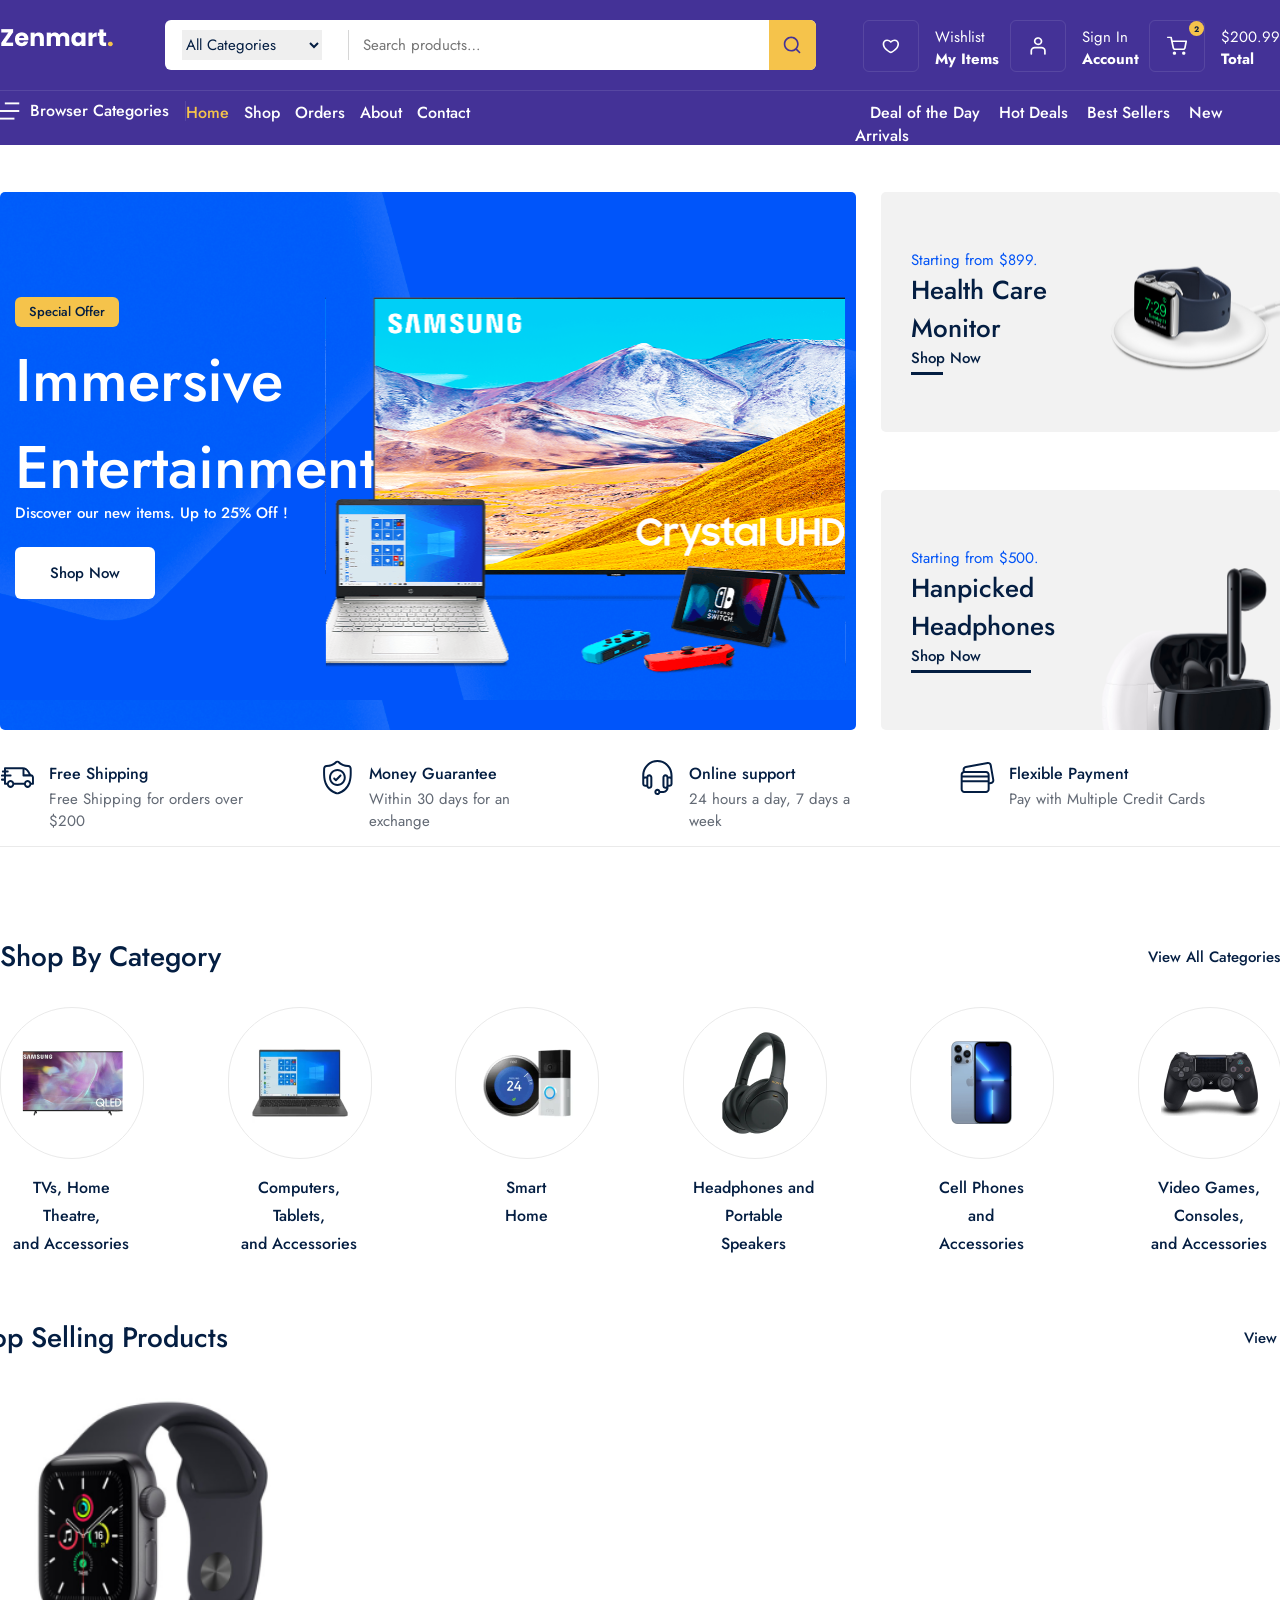
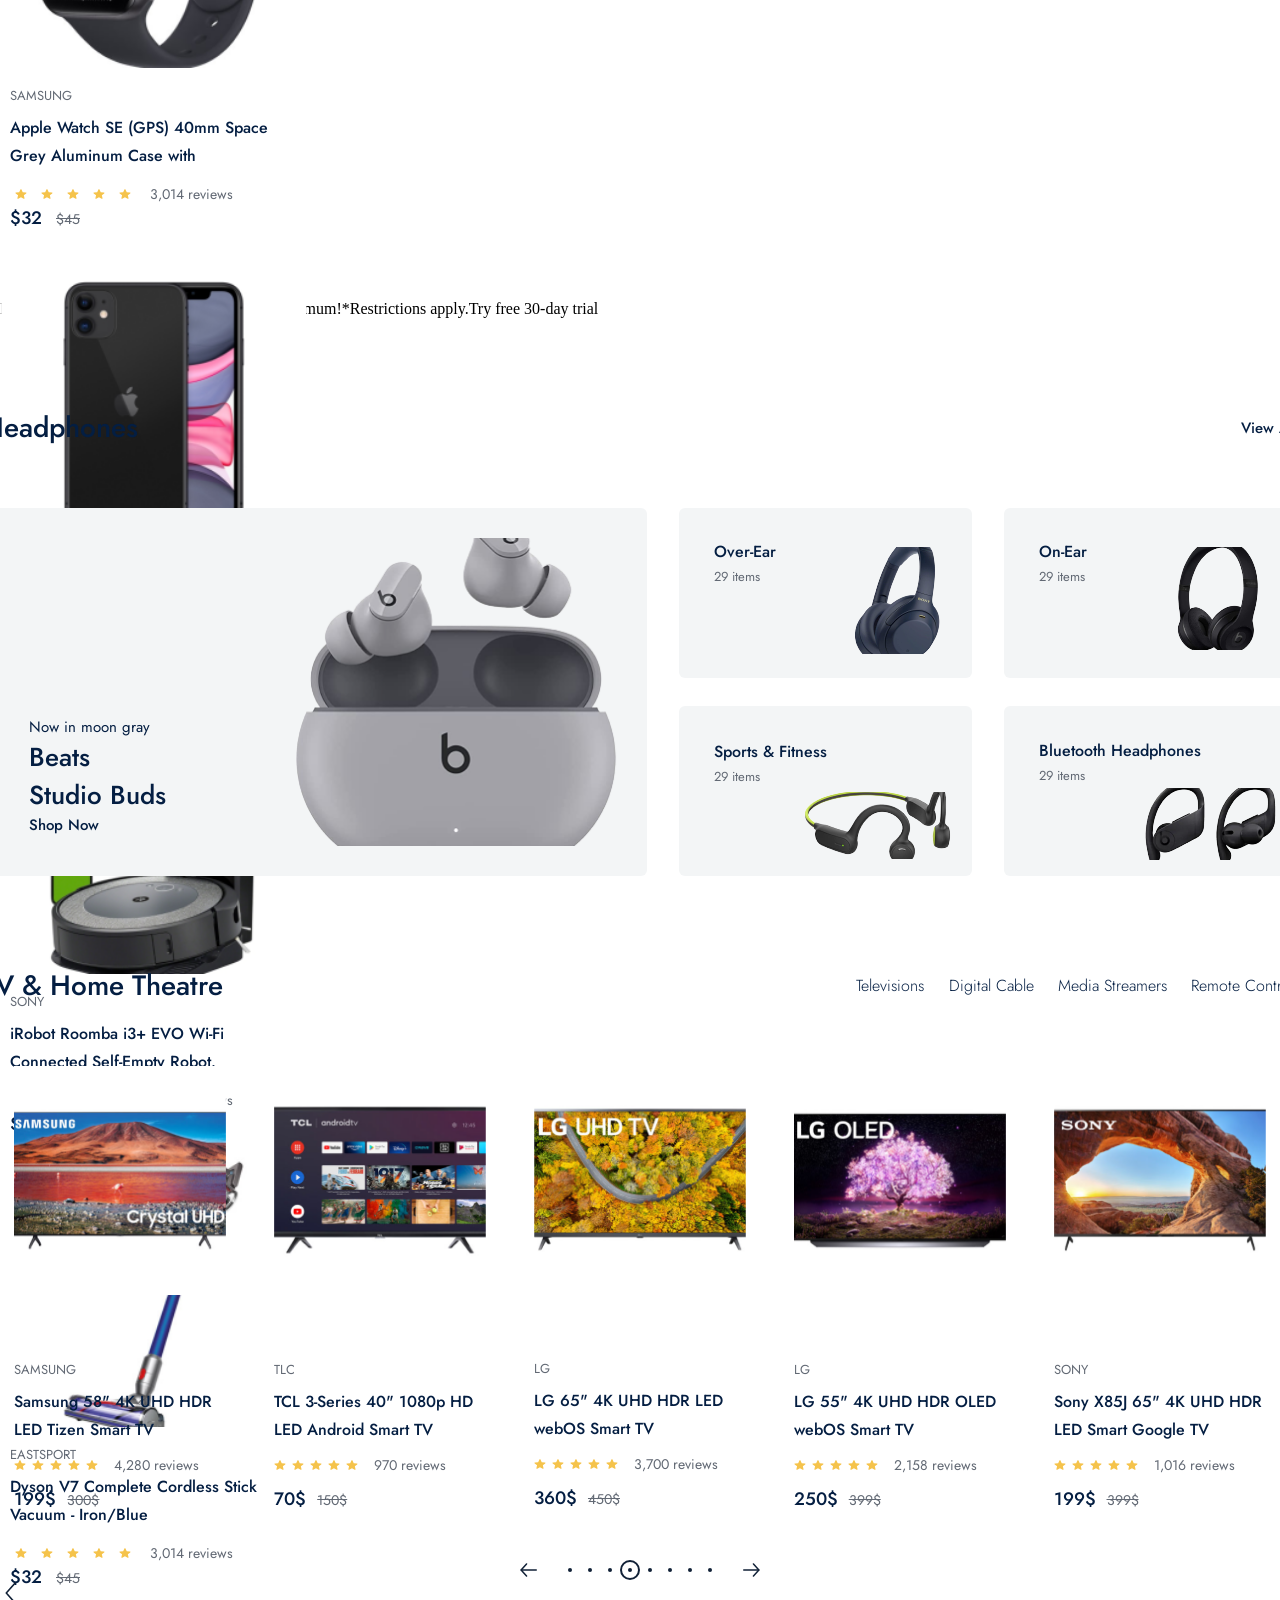
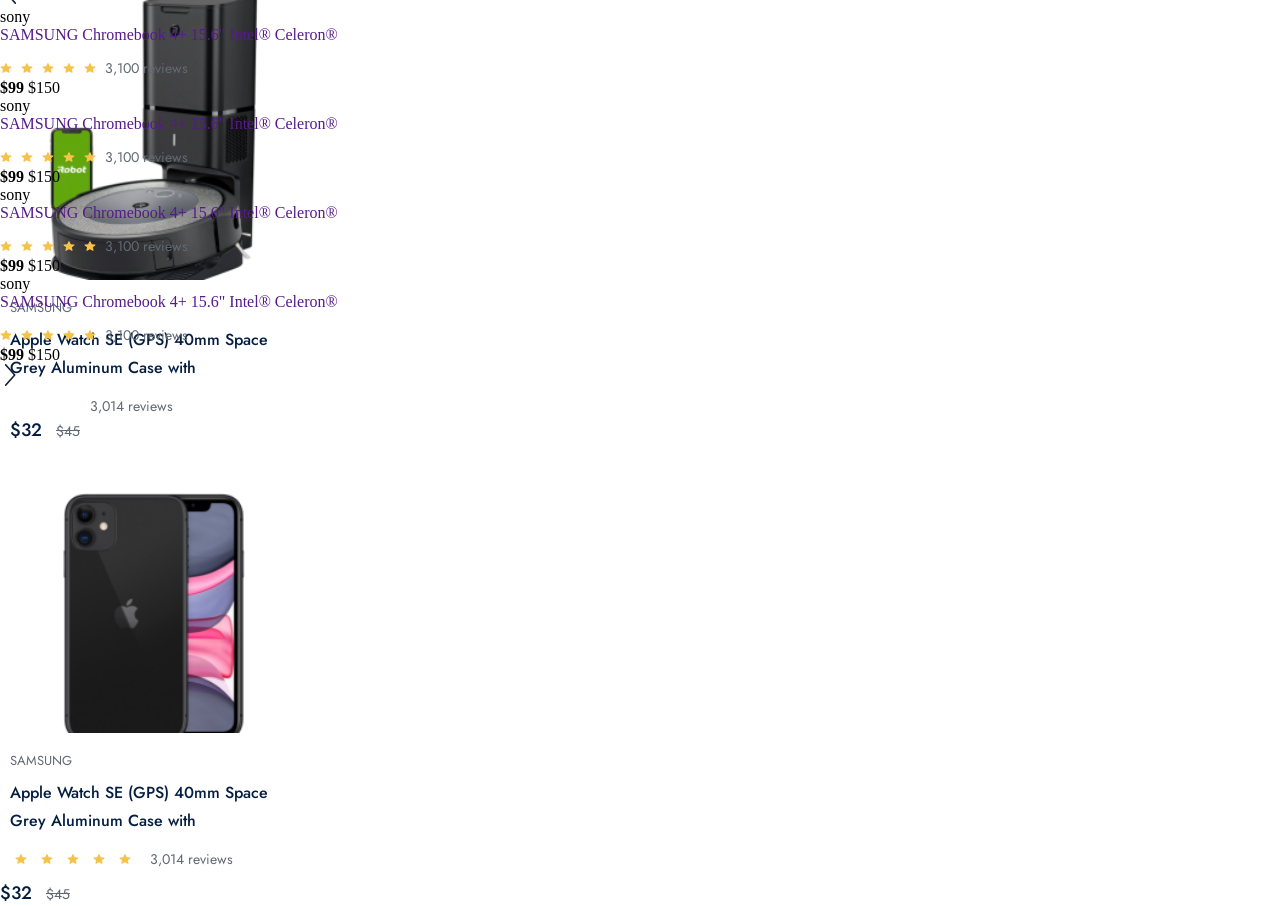
==== commit 3040bb8e: "feat: add swiper slide" ====
--- a/index.html
+++ b/index.html
@@ -10,6 +10,213 @@
 
     <link rel="stylesheet" href="./public/css/command.css">
     <link rel="stylesheet" href="./public/css/home.css">
+
+   <!-- Link Swiper's CSS -->
+    <link
+      rel="stylesheet"
+      href="https://cdn.jsdelivr.net/npm/swiper@14.0.1/swiper-bundle.min.css"
+    />
+
+    <!-- Demo styles -->
+    <style>
+      /* html,
+      body {
+        position: relative;
+        width: 100%;
+        height: 500px;
+        display: flex;
+        justify-content: center;
+        align-items: center;
+        
+      }
+
+      body {
+        background: #e2dddd;
+        font-family:
+          Helvetica Neue,
+          Helvetica,
+          Arial,
+          sans-serif;
+        font-size: 14px;
+        color: #fff;
+        margin: 0;
+        padding: 0;
+        
+
+        
+      } */
+
+      a{
+        text-decoration: none;
+      }
+
+      .swiper {
+         width: 1280px;
+  height: 452px;
+      }
+       
+      .swiper-slide {
+     width: 306px;
+  height: 100%;
+  display: flex;
+  position: relative;
+  flex-direction: column;
+  /* background: rgb(225, 235, 241); */
+
+      }
+
+      /* .swiper-slide img {
+        /* width: 168px;
+        height: 190px; */
+      } */
+
+}
+
+.product_box {
+  width: 306px;
+  height: 100%;
+  display: flex;
+  position: relative;
+  flex-direction: column;
+}
+
+.product_box .product_img {
+  width: 100%;
+  height: 280px;
+  /* display: flex;
+  justify-content: center;
+  align-items: center; */
+}
+
+.product_box .product_img .hover_box {
+  display: none;
+
+  width: 100%;
+  height: 100%;
+  flex-direction: column;
+  justify-content: flex-end;
+  align-items: center;
+}
+
+.product_box .product_img .hover_box button {
+  width: 100%;
+  height: 52px;
+  margin-bottom: 10px;
+  border: 0;
+  outline: 0;
+
+  display: flex;
+  justify-content: center;
+  align-items: center;
+
+  border-radius: 6px;
+  box-shadow: 0px 5px 20px 0px rgba(0, 83, 246, 0.1);
+  background: rgba(0, 83, 246, 1);
+
+  color: rgba(255, 255, 255, 1);
+
+  font-family: "Jost";
+  font-style: Medium;
+  font-size: 15px;
+  font-weight: 500;
+  line-height: 22px;
+  letter-spacing: 0%;
+  text-align: center;
+}
+
+.product_box .product_img:hover .hover_box {
+  display: flex;
+}
+
+.swiper-slide .product_content {
+  margin-top: 7px;
+  padding: 10px;
+}
+
+.product_content .product_title {
+  font-family: "Jost";
+  font-style: Regular;
+  font-size: 13px;
+  font-weight: 400;
+  line-height: 22px;
+  letter-spacing: 0%;
+  text-align: left;
+  text-transform: uppercase;
+  color: rgba(98, 105, 116, 1);
+}
+
+.product_content .product_desc {
+  margin-top: 7px;
+  color: rgba(4, 30, 66, 1);
+
+  font-family: "Jost";
+  font-style: Medium;
+  font-size: 16px;
+  font-weight: 500;
+  line-height: 28px;
+  letter-spacing: 0%;
+  text-align: left;
+}
+
+.review_box {
+  margin-top: 13px;
+}
+
+.review_box img {
+  margin-right: 5px;
+}
+
+.review_box span {
+  color: rgba(98, 105, 116, 1);
+
+  font-family: "Jost";
+  font-style: Regular;
+  font-size: 14px;
+  font-weight: 400;
+  line-height: 22px;
+  letter-spacing: 0%;
+  text-align: left;
+}
+
+.product_content .price_box strong {
+  color: rgba(4, 30, 66, 1);
+
+  font-family: "Jost";
+  font-style: Medium;
+  font-size: 18px;
+  font-weight: 500;
+  line-height: 26px;
+  letter-spacing: 0%;
+  text-align: left;
+}
+
+.product_content .price_box span {
+  color: rgba(98, 105, 116, 1);
+
+  font-family: "Jost";
+  font-style: Regular;
+  font-size: 14px;
+  font-weight: 400;
+  line-height: 22px;
+  letter-spacing: 0%;
+  text-align: left;
+  text-decoration-line: line-through;
+}
+
+.selling_product_frame {
+  width: 100%;
+  height: auto;
+  margin-top: 60px;
+  position: relative;
+
+  display: flex;
+  flex-direction: column;
+  justify-content: center;
+  align-items: center;
+}
+      
+    </style>
+
 </head>
 <body>
      <div class="navbar_frame">
@@ -209,167 +416,233 @@
                 </div>
             </div>
         </div>
-        <div class="selling_product_frame">
-            <div class="container">
-                <div class="category_top">
-                    <span>Top Selling Products</span>
-                    <a href="">View All</a>
-                </div>
-                <div class="product_wrapper">
-                    <div class="next_prev_box">
-                        <img src="./public/images/icons/next.svg" alt="">
-                    </div>
-                    <div class="product_boxes">
-                        <div class="product_box">
-                            <a href="">
-                                <div class="product_img_box"  style="background: url(./public/images/products/watch.png); background-size: cover; ">
-                              <div class="hover_box">
-                                <button>Add to Cart</button>
-                              </div> 
-                              </div>
-                            </a>
-                            <div class="product_content_box">
-                                <span class="product_title">samsung</span>
-                                <a href="">
-                                    <p class="product_desc">Apple Watch SE (GPS) 40mm Space Grey Aluminum Case with</p>
-                                </a>
-                                <div class="review_box">
-                                   <img src="./public/images/icons/review.svg" alt=""> 
-                                   <img src="./public/images/icons/review.svg" alt=""> 
-                                   <img src="./public/images/icons/review.svg" alt=""> 
-                                   <img src="./public/images/icons/review.svg" alt=""> 
-                                   <img src="./public/images/icons/review.svg" alt=""> 
-                                   <span>3,014 reviews</span>
-                                </div>
-                                <div class="price_box">
-                                    <strong>$32</strong>
-                                    <span>$45</span>
-                                </div>
-                            </div>
-                        </div>
-                        <div class="product_box">
-                            <a href="">
-                                <div class="product_img_box"  style="background: url(./public/images/products/phone.png); background-size: cover; ">
-                              <div class="hover_box">
-                                <button>Add to Cart</button>
-                              </div> 
-                              </div>
-                            </a>
-                            <div class="product_content_box">
-                                <span class="product_title">iphone</span>
-                                <a href="">
-                                    <p class="product_desc">Apple iPhone 11 64GB Smartphone - Black.</p>
-                                </a>
-                                <div class="review_box">
-                                   <img src="./public/images/icons/review.svg" alt=""> 
-                                   <img src="./public/images/icons/review.svg" alt=""> 
-                                   <img src="./public/images/icons/review.svg" alt=""> 
-                                   <img src="./public/images/icons/review.svg" alt=""> 
-                                   <img src="./public/images/icons/review.svg" alt=""> 
-                                   <span>2,099 reviews</span>
-                                </div>
-                                <div class="price_box">
-                                    <strong>$99</strong>
-                                    <span>$199</span>
-                                </div>
-                            </div>
-                        </div>
-                        <div class="product_box">
-                            <a href="">
-                                <div class="product_img_box"  style="background: url(./public/images/products/iRobot.png); background-size: cover; ">
-                              <div class="hover_box">
-                                <button>Add to Cart</button>
-                              </div> 
-                              </div>
-                            </a>
-                            <div class="product_content_box">
-                                <span class="product_title">sony</span>
-                                <a href="">
-                                    <p class="product_desc">iRobot Roomba i3+ EVO Wi-Fi Connected Self-Empty Robot.</p>
-                                </a>
-                                <div class="review_box">
-                                   <img src="./public/images/icons/review.svg" alt=""> 
-                                   <img src="./public/images/icons/review.svg" alt=""> 
-                                   <img src="./public/images/icons/review.svg" alt=""> 
-                                   <img src="./public/images/icons/review.svg" alt=""> 
-                                   <img src="./public/images/icons/review.svg" alt=""> 
-                                   <span>1,012 reviews</span>
-                                </div>
-                                <div class="price_box">
-                                    <strong>$299</strong>
-                                    <span>$450</span>
-                                </div>
-                            </div>
-                        </div>
-                        <div class="product_box">
-                            <a href="">
-                                <div class="product_img_box"  style="background: url(./public/images/products/dyson.png); background-size: cover; ">
-                              <div class="hover_box">
-                                <button>Add to Cart</button>
-                              </div> 
-                              </div>
-                            </a>
-                            <div class="product_content_box">
-                                <span class="product_title">Eastsport</span>
-                                <a href="">
-                                    <p class="product_desc">Dyson V7 Complete Cordless Stick Vacuum - Iron/Blue</p>
-                                </a>
-                                <div class="review_box">
-                                   <img src="./public/images/icons/review.svg" alt=""> 
-                                   <img src="./public/images/icons/review.svg" alt=""> 
-                                   <img src="./public/images/icons/review.svg" alt=""> 
-                                   <img src="./public/images/icons/review.svg" alt=""> 
-                                   <img src="./public/images/icons/review.svg" alt=""> 
-                                   <span>988 reviews</span>
-                                </div>
-                                <div class="price_box">
-                                    <strong>$87</strong>
-                                    <span>$120</span>
-                                </div>
-                            </div>
-                        </div>
-
-                        <div class="next_prev_box" style="transform: scaleX(-1);">
-                        <img src="./public/images/icons/next.svg" alt="">
-                    </div>
-                       
-                    </div>
-                </div>
-                <div class="pagination_box">
-                    <div class="pagination_main">
-                        <img src="./public/images/icons/arrow-prev_next.svg" alt="">
-                        <div class="pagination_dot">
-                            <div class="dot">
-                                <div></div>
-                            </div>
-                             <div class="dot">
-                                <div></div>
-                            </div>
-                             <div class="dot active">
-                                <div></div>
-                            </div>
-                             <div class="dot">
-                                <div></div>
-                            </div>
-                             <div class="dot">
-                                <div></div>
-                            </div>
-                            <div class="dot">
-                                <div></div>
-                            </div>
-                            <div class="dot">
-                                <div></div>
-                            </div>
-                            <div class="dot">
-                                <div></div>
-                            </div>
-                        </div>
-                        <img src="./public/images/icons/arrow-prev_next.svg" alt="" style="transform: scaleX(-1);">
-
-                    </div>
-                </div>
-            </div>
-        </div>
+     <div class="selling_product_frame">
+      <div class="container">
+        <div class="category_top">
+          <span> Top Selling Products</span>
+          <a href="">View All</a>
+        </div>
+        <div class="product_wrapper">
+                <div class="swiper-button-prev"></div>
+
+          <div class="swiper mySwiper">
+      <div class="swiper-wrapper">
+       <div class="swiper-slide">
+             <div class="product_box">
+              <a href="">
+                <div class="product_img" style="background: url(./public/images/products/watch.png); background-size:cover;">
+                  <div class="hover_box">
+                  <button>Add to Cart</button>
+              </div> 
+              </div>
+              
+              </a>
+              <div class="product_content">
+                <span class="product_title">samsung</span>
+                <a href="">
+                  <p class="product_desc">Apple Watch SE (GPS) 40mm Space Grey Aluminum Case with</p>
+                </a>
+                <div class="review_box">
+                  <img src="/public/images/icons/review.svg" alt="">
+                  <img src="/public/images/icons/review.svg" alt="">
+                  <img src="/public/images/icons/review.svg" alt="">
+                  <img src="/public/images/icons/review.svg" alt="">
+                  <img src="/public/images/icons/review.svg" alt="">
+                 <span>3,014 reviews</span>
+                </div>
+                <div class="price_box">
+                  <strong>$32</strong>
+                  <span>$45</span>
+                </div>
+              </div>
+            </div>
+        </div>
+        <div class="swiper-slide">
+             <div class="product_box">
+              <a href="">
+                <div class="product_img" style="background: url(./public/images/products/phone.png); background-size:cover;">
+                  <div class="hover_box">
+                  <button>Add to Cart</button>
+              </div> 
+              </div>
+              
+              </a>
+              <div class="product_content">
+                <span class="product_title">iphone</span>
+                <a href="">
+                  <p class="product_desc">Apple iPhone 11 64GB Smartphone - Black.</p>
+                </a>
+                 <div class="review_box">
+                  <img src="/public/images/icons/review.svg" alt="">
+                  <img src="/public/images/icons/review.svg" alt="">
+                  <img src="/public/images/icons/review.svg" alt="">
+                  <img src="/public/images/icons/review.svg" alt="">
+                  <img src="/public/images/icons/review.svg" alt="">
+                 <span>3,014 reviews</span>
+                </div>
+                <div class="price_box">
+                  <strong>$32</strong>
+                  <span>$45</span>
+                </div>
+              </div>
+            </div>
+        </div>
+        <div class="swiper-slide">
+             <div class="product_box">
+              <a href="">
+                <div class="product_img" style="background: url(./public/images/products/iRobot.png); background-size:cover;">
+                  <div class="hover_box">
+                  <button>Add to Cart</button>
+              </div> 
+              </div>
+              
+              </a>
+              <div class="product_content">
+                <span class="product_title">sony</span>
+                <a href="">
+                  <p class="product_desc">iRobot Roomba i3+ EVO Wi-Fi Connected Self-Empty Robot.</p>
+                </a>
+                 <div class="review_box">
+                  <img src="/public/images/icons/review.svg" alt="">
+                  <img src="/public/images/icons/review.svg" alt="">
+                  <img src="/public/images/icons/review.svg" alt="">
+                  <img src="/public/images/icons/review.svg" alt="">
+                  <img src="/public/images/icons/review.svg" alt="">
+                 <span>3,014 reviews</span>
+                </div>
+                <div class="price_box">
+                  <strong>$32</strong>
+                  <span>$45</span>
+                </div>
+              </div>
+            </div>
+        </div>
+        <div class="swiper-slide">
+             <div class="product_box">
+              <a href="">
+                <div class="product_img" style="background: url(./public/images/products/dyson.png); background-size:cover;">
+                  <div class="hover_box">
+                  <button>Add to Cart</button>
+              </div> 
+              </div>
+              
+              </a>
+              <div class="product_content">
+                <span class="product_title">Eastsport</span>
+                <a href="">
+                  <p class="product_desc">Dyson V7 Complete Cordless Stick Vacuum - Iron/Blue</p>
+                </a>
+                 <div class="review_box">
+                  <img src="/public/images/icons/review.svg" alt="">
+                  <img src="/public/images/icons/review.svg" alt="">
+                  <img src="/public/images/icons/review.svg" alt="">
+                  <img src="/public/images/icons/review.svg" alt="">
+                  <img src="/public/images/icons/review.svg" alt="">
+                 <span>3,014 reviews</span>
+                </div>
+                <div class="price_box">
+                  <strong>$32</strong>
+                  <span>$45</span>
+                </div>
+              </div>
+            </div>
+        </div>
+        <div class="swiper-slide">
+             <div class="product_box">
+              <a href="">
+                <div class="product_img" style="background: url(./public/images/products/iRobot.png); background-size:cover;">
+                  <div class="hover_box">
+                  <button>Add to Cart</button>
+              </div> 
+              </div>
+              
+              </a>
+              <div class="product_content">
+                <span class="product_title">samsung</span>
+                <a href="">
+                  <p class="product_desc">Apple Watch SE (GPS) 40mm Space Grey Aluminum Case with</p>
+                </a>
+                <div class="review_box">
+                  <img src="/vidio/imag/icons/review.svg" alt="">
+                  <img src="/vidio/imag/icons/review.svg" alt="">
+                  <img src="/vidio/imag/icons/review.svg" alt="">
+                  <img src="/vidio/imag/icons/review.svg" alt="">
+                  <img src="/vidio/imag/icons/review.svg" alt="">
+                 <span>3,014 reviews</span>
+                </div>
+                <div class="price_box">
+                  <strong>$32</strong>
+                  <span>$45</span>
+                </div>
+              </div>
+            </div>
+        </div>
+        <div class="swiper-slide">
+             <div class="product_box">
+              <a href="">
+                <div class="product_img" style="background: url(./public/images/products/phone.png); background-size:cover;">
+                  <div class="hover_box">
+                  <button>Add to Cart</button>
+              </div> 
+              </div>
+              
+              </a>
+              <div class="product_content">
+                <span class="product_title">samsung</span>
+                <a href="">
+                  <p class="product_desc">Apple Watch SE (GPS) 40mm Space Grey Aluminum Case with</p>
+                </a>
+                 <div class="review_box">
+                  <img src="/public/images/icons/review.svg" alt="">
+                  <img src="/public/images/icons/review.svg" alt="">
+                  <img src="/public/images/icons/review.svg" alt="">
+                  <img src="/public/images/icons/review.svg" alt="">
+                  <img src="/public/images/icons/review.svg" alt="">
+                 <span>3,014 reviews</span>
+                </div>
+                </div>
+                <div class="price_box">
+                  <strong>$32</strong>
+                  <span>$45</span>
+                </div>
+              </div>
+            </div>
+        </div>
+       
+            
+        
+      </div>
+          <div class="swiper-button-next"></div>
+        </div>
+        <!-- <div class="pagination_box">
+          <div class="pagination_main">
+            <img src="./public/images/icons/arrow-prev_next.svg" alt="">
+                <div class="pagination_dott">
+                  <div class="dot">
+                    <div></div>
+                  </div>
+                   <div class="dot activ">
+                    <div></div>
+                  </div>
+                   <div class="dot">
+                    <div></div>
+                  </div>
+                   <div class="dot">
+                    <div></div>
+                  </div>
+                   <div class="dot">
+                    <div></div>
+                  </div>
+                </div>
+            <img src="./public/images/icons/arrow-prev_next.svg" style="transform: scaleX(-1);" alt="">
+          </div>
+        </div> -->
+      <div class="swiper-pagination"></div>
+      
+      </div>
+    </div>
+
+   </div>
 
         <div class="adv_frame">
                     Members get free shipping* with no order minimum!*Restrictions apply.Try free 30-day trial
@@ -586,7 +859,7 @@
                         </div>
                     </div>
                      <div class="next_prev_box">
-                        <img src="./public/images/icons/next.svg" alt="" style="transform:scale(-1);">
+                        <img src="./public/images/icons/next.svg" alt="" style="transform:scalex(-1);">
                     </div>
                 </div>
                 <div class="pagination_box">
@@ -624,6 +897,141 @@
             </div>                
         </div>
 
-     </div>
+        <div class="event_frame">
+            <div class="container">
+                <div class="event_info"></div>
+                <div class="event_wrapper">
+                   <div class="next_prev_box">
+                        <img src="./public/images/icons/next.svg" alt="">
+                    </div>
+                    <div class="event_boxs">
+                        <div class="event_box">
+                            <a href="">
+                                <div class="event_img_box" style="background: url(./public/images/products/sony_notebook.png);background-size: cover;"></div>
+                            </a>
+                            <div class="event_info_box">
+                                <span class="event_title">sony</span>
+                                <a href="">
+                                    <p>SAMSUNG Chromebook 4+ 15.6" Intel® Celeron®</p>
+                                </a>
+                                <div class="review_box">
+                                    <img src="./public/images/icons/review.svg" alt="">
+                                    <img src="./public/images/icons/review.svg" alt="">
+                                    <img src="./public/images/icons/review.svg" alt="">
+                                    <img src="./public/images/icons/review.svg" alt="">
+                                    <img src="./public/images/icons/review.svg" alt="">
+                                    <span>3,100 reviews</span>
+                                </div>
+                                <div class="price_box">
+                                    <strong>$99</strong>
+                                    <span>$150</span>
+                                </div>
+                            </div>
+                            
+                        </div>
+                         <div class="event_box">
+                            <a href="">
+                                <div class="event_img_box" style="background: url(./public/images/category/computer.png);background-size: cover;"></div>
+                            </a>
+                            <div class="event_info_box">
+                                <span class="event_title">sony</span>
+                                <a href="">
+                                    <p>SAMSUNG Chromebook 4+ 15.6" Intel® Celeron®</p>
+                                </a>
+                                <div class="review_box">
+                                    <img src="./public/images/icons/review.svg" alt="">
+                                    <img src="./public/images/icons/review.svg" alt="">
+                                    <img src="./public/images/icons/review.svg" alt="">
+                                    <img src="./public/images/icons/review.svg" alt="">
+                                    <img src="./public/images/icons/review.svg" alt="">
+                                    <span>3,100 reviews</span>
+                                </div>
+                                <div class="price_box">
+                                    <strong>$99</strong>
+                                    <span>$150</span>
+                                </div>
+                            </div>
+                            
+                        </div>
+                         <div class="event_box">
+                            <a href="">
+                                <div class="event_img_box" style="background: url(./public/images/category/computer.png);background-size: cover;"></div>
+                            </a>
+                            <div class="event_info_box">
+                                <span class="event_title">sony</span>
+                                <a href="">
+                                    <p>SAMSUNG Chromebook 4+ 15.6" Intel® Celeron®</p>
+                                </a>
+                                <div class="review_box">
+                                    <img src="./public/images/icons/review.svg" alt="">
+                                    <img src="./public/images/icons/review.svg" alt="">
+                                    <img src="./public/images/icons/review.svg" alt="">
+                                    <img src="./public/images/icons/review.svg" alt="">
+                                    <img src="./public/images/icons/review.svg" alt="">
+                                    <span>3,100 reviews</span>
+                                </div>
+                                <div class="price_box">
+                                    <strong>$99</strong>
+                                    <span>$150</span>
+                                </div>
+                            </div>
+                            
+                        </div>
+                         <div class="event_box">
+                            <a href="">
+                                <div class="event_img_box" style="background: url(./public/images/category/computer.png);background-size: cover;"></div>
+                            </a>
+                            <div class="event_info_box">
+                                <span class="event_title">sony</span>
+                                <a href="">
+                                    <p>SAMSUNG Chromebook 4+ 15.6" Intel® Celeron®</p>
+                                </a>
+                                <div class="review_box">
+                                    <img src="./public/images/icons/review.svg" alt="">
+                                    <img src="./public/images/icons/review.svg" alt="">
+                                    <img src="./public/images/icons/review.svg" alt="">
+                                    <img src="./public/images/icons/review.svg" alt="">
+                                    <img src="./public/images/icons/review.svg" alt="">
+                                    <span>3,100 reviews</span>
+                                </div>
+                                <div class="price_box">
+                                    <strong>$99</strong>
+                                    <span>$150</span>
+                                </div>
+                            </div>
+                            
+                        </div>
+                    </div>
+                     <div class="next_prev_box">
+                        
+                        <img src="./public/images/icons/next.svg" alt="" style="transform:scalex(-1);">
+                    </div>
+                </div>
+            </div>
+        </div>
+
+         <!-- Swiper JS -->
+    <script src="https://cdn.jsdelivr.net/npm/swiper@14.0.1/swiper-bundle.min.js"></script>
+
+    <!-- Initialize Swiper -->
+    <script>
+      var swiper = new Swiper('.mySwiper', {
+        slidesPerView: 4,
+        spaceBetween: 30,
+        freeMode: true,
+        navigation: {
+          nextEl: '.swiper-button-next',
+          prevEl: '.swiper-button-prev',
+        },
+        pagination: {
+          el: '.swiper-pagination',
+          clickable: true,
+        },
+        mousewheel: true,
+        keyboard: true,
+      });
+    </script>
+
+    </div>
 </body>
 </html>
--- a/public/css/home.css
+++ b/public/css/home.css
@@ -799,6 +799,7 @@
 
 .tv_frame .tv_wrapper .next_prev_box {
   width: 25px;
+  cursor: pointer;
 }
 
 .tv_frame .container .next_prev_box img {
@@ -914,3 +915,4 @@
   color: rgba(98, 105, 116, 1);
 }
 
+  
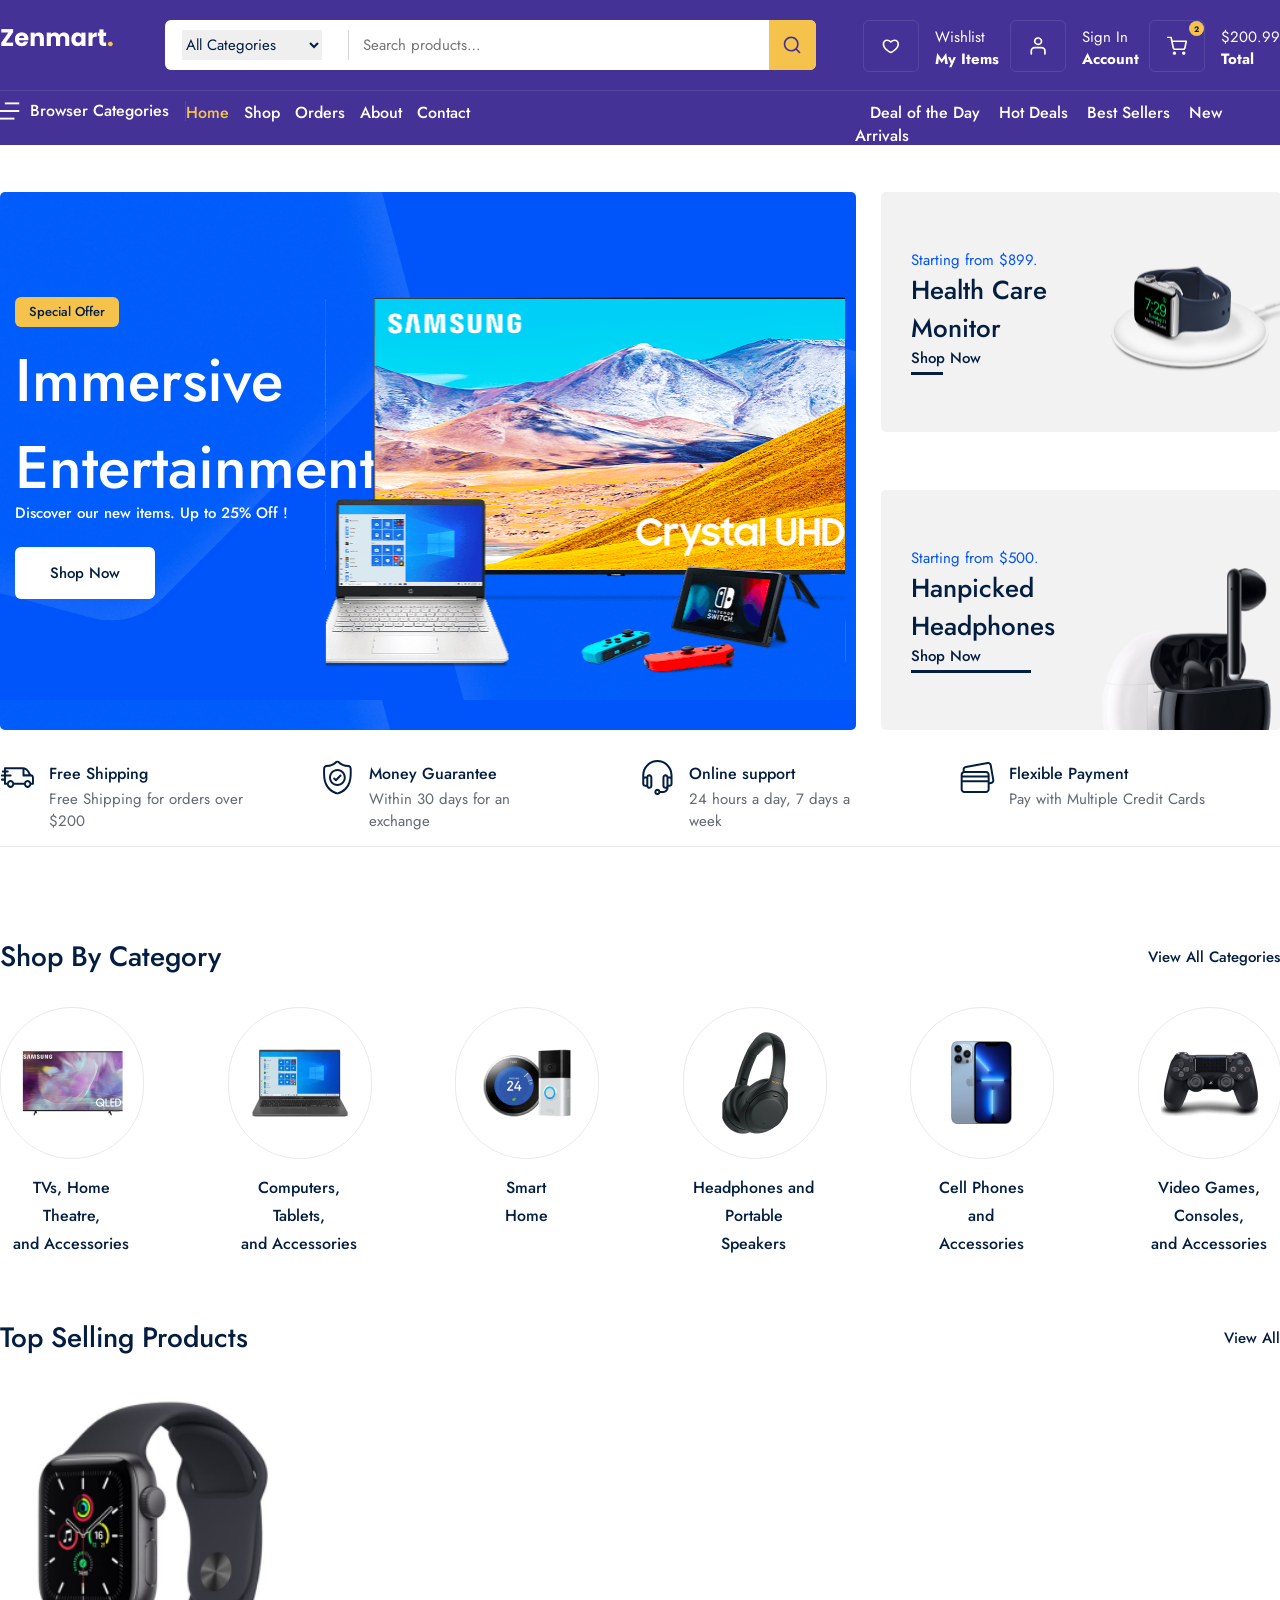
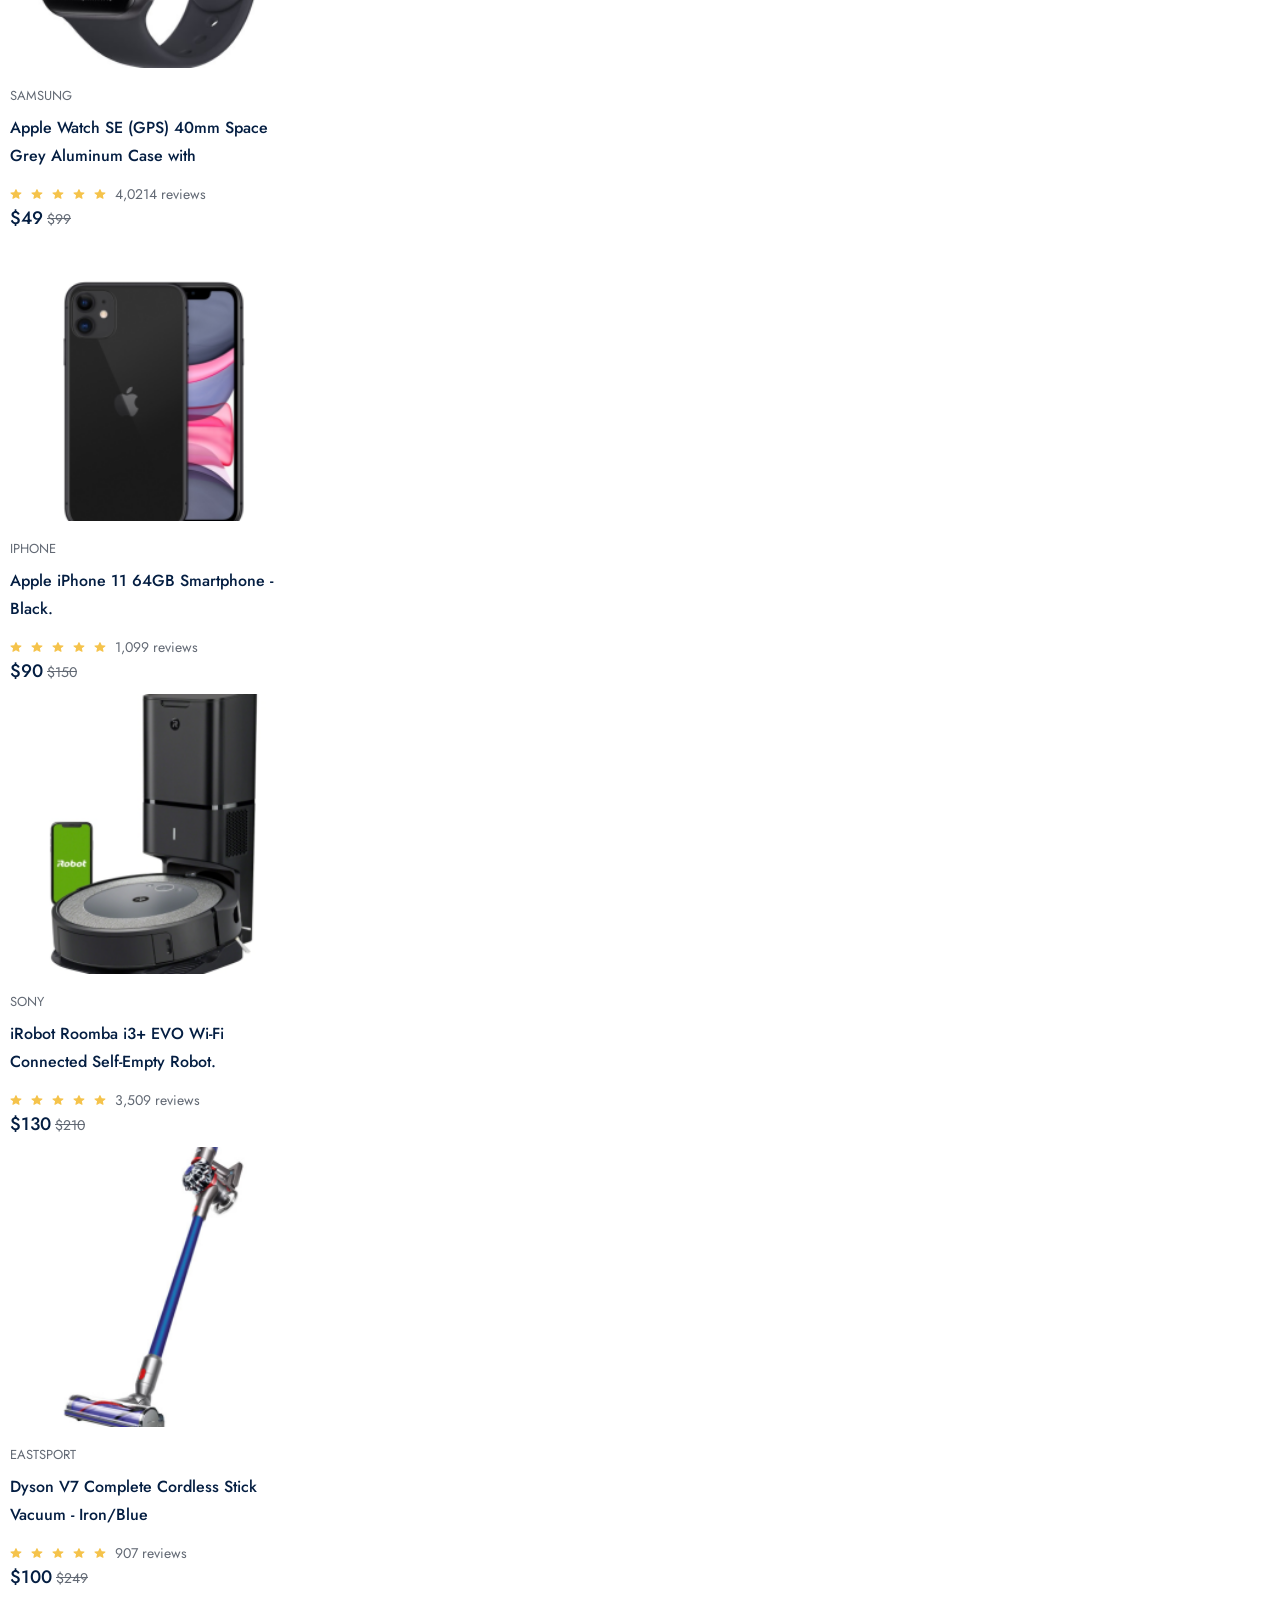
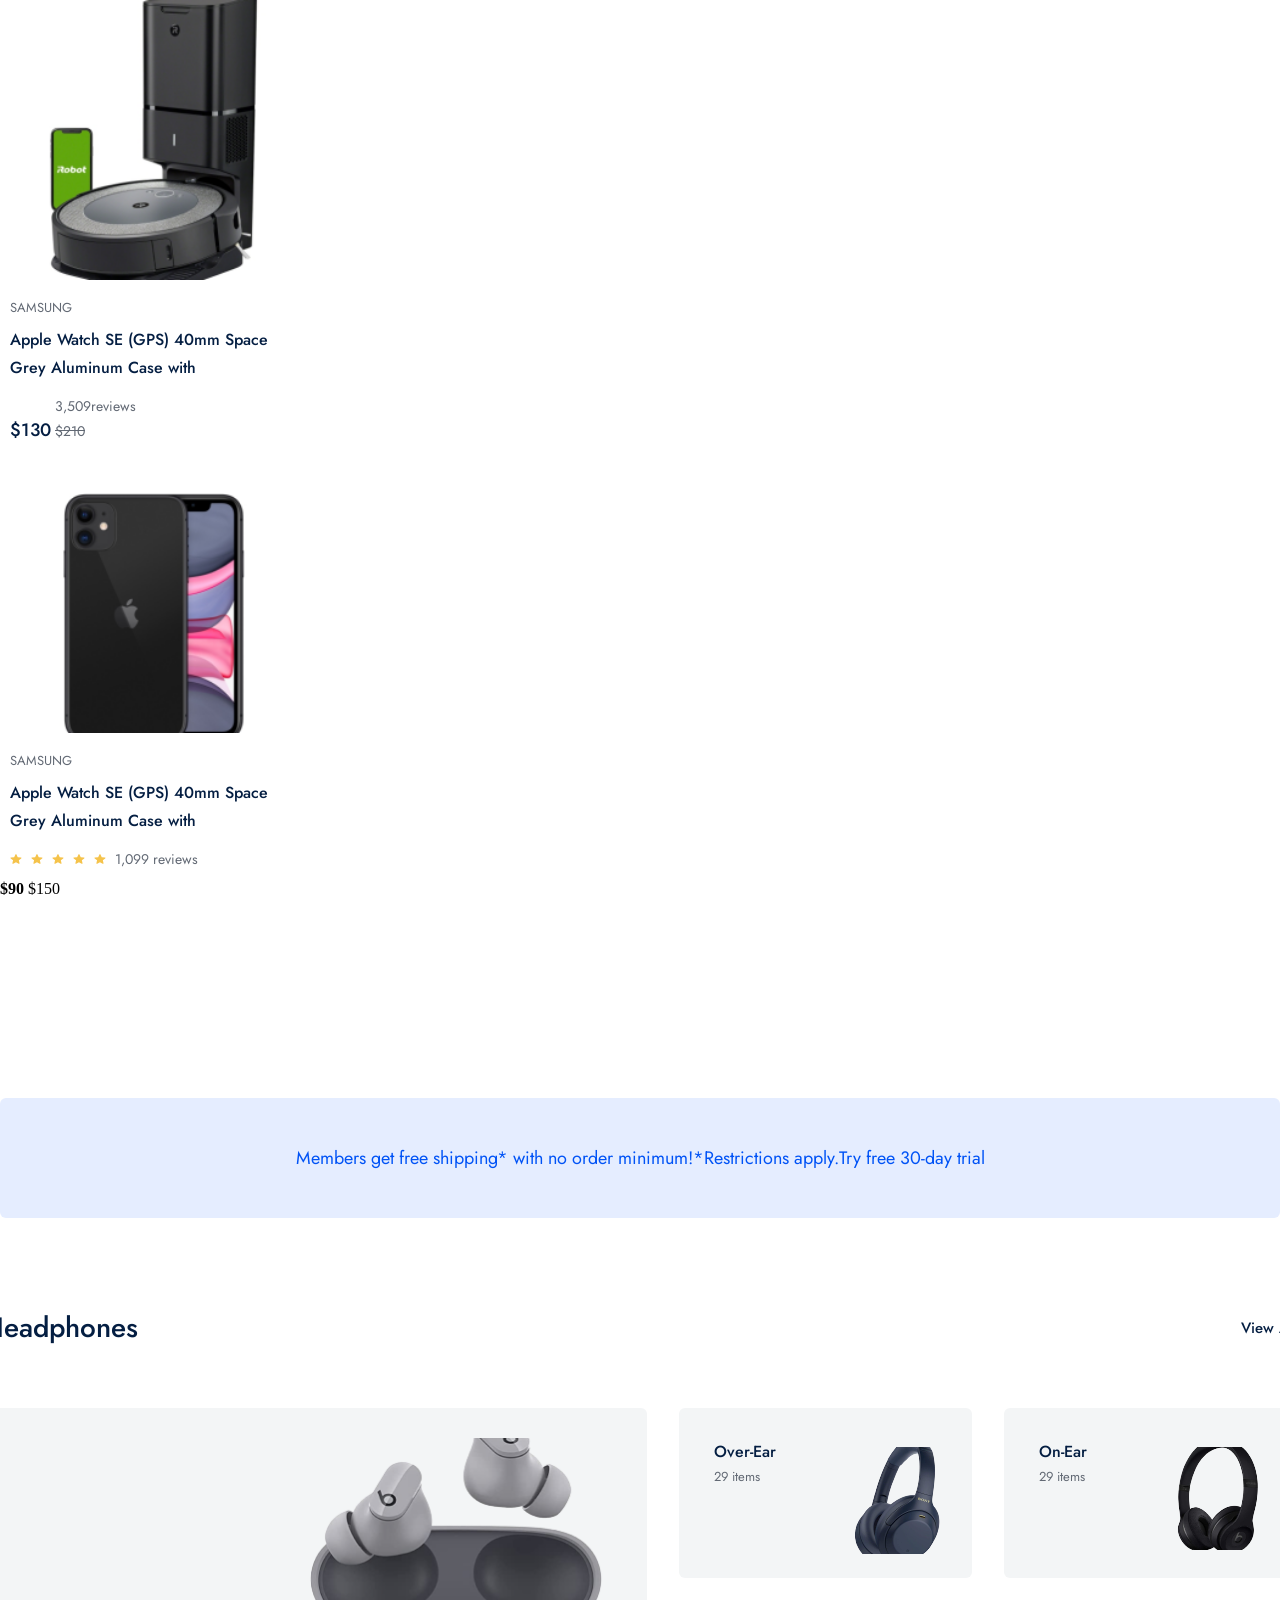
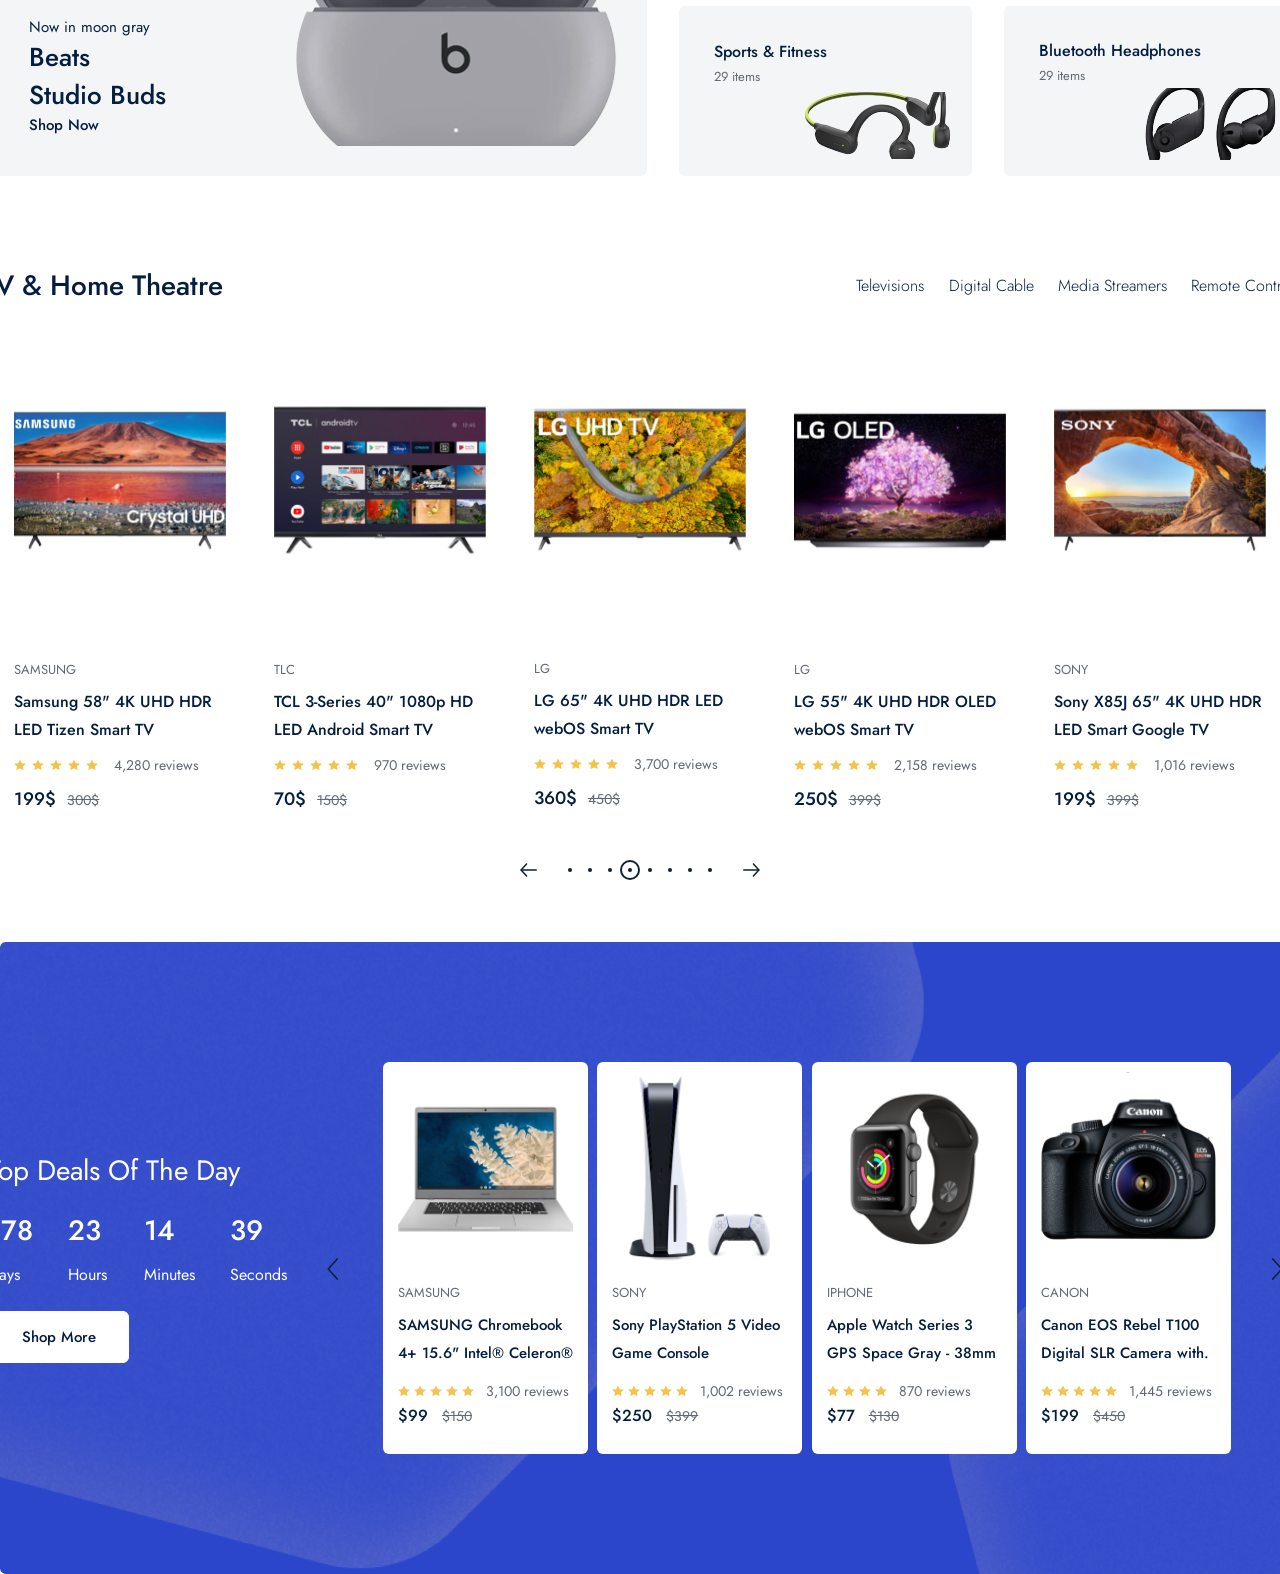
==== commit 3621d3f0: "feat: event frame" ====
--- a/index.html
+++ b/index.html
@@ -17,205 +17,7 @@
       href="https://cdn.jsdelivr.net/npm/swiper@14.0.1/swiper-bundle.min.css"
     />
 
-    <!-- Demo styles -->
-    <style>
-      /* html,
-      body {
-        position: relative;
-        width: 100%;
-        height: 500px;
-        display: flex;
-        justify-content: center;
-        align-items: center;
-        
-      }
-
-      body {
-        background: #e2dddd;
-        font-family:
-          Helvetica Neue,
-          Helvetica,
-          Arial,
-          sans-serif;
-        font-size: 14px;
-        color: #fff;
-        margin: 0;
-        padding: 0;
-        
-
-        
-      } */
-
-      a{
-        text-decoration: none;
-      }
-
-      .swiper {
-         width: 1280px;
-  height: 452px;
-      }
-       
-      .swiper-slide {
-     width: 306px;
-  height: 100%;
-  display: flex;
-  position: relative;
-  flex-direction: column;
-  /* background: rgb(225, 235, 241); */
-
-      }
-
-      /* .swiper-slide img {
-        /* width: 168px;
-        height: 190px; */
-      } */
-
-}
-
-.product_box {
-  width: 306px;
-  height: 100%;
-  display: flex;
-  position: relative;
-  flex-direction: column;
-}
-
-.product_box .product_img {
-  width: 100%;
-  height: 280px;
-  /* display: flex;
-  justify-content: center;
-  align-items: center; */
-}
-
-.product_box .product_img .hover_box {
-  display: none;
-
-  width: 100%;
-  height: 100%;
-  flex-direction: column;
-  justify-content: flex-end;
-  align-items: center;
-}
-
-.product_box .product_img .hover_box button {
-  width: 100%;
-  height: 52px;
-  margin-bottom: 10px;
-  border: 0;
-  outline: 0;
-
-  display: flex;
-  justify-content: center;
-  align-items: center;
-
-  border-radius: 6px;
-  box-shadow: 0px 5px 20px 0px rgba(0, 83, 246, 0.1);
-  background: rgba(0, 83, 246, 1);
-
-  color: rgba(255, 255, 255, 1);
-
-  font-family: "Jost";
-  font-style: Medium;
-  font-size: 15px;
-  font-weight: 500;
-  line-height: 22px;
-  letter-spacing: 0%;
-  text-align: center;
-}
-
-.product_box .product_img:hover .hover_box {
-  display: flex;
-}
-
-.swiper-slide .product_content {
-  margin-top: 7px;
-  padding: 10px;
-}
-
-.product_content .product_title {
-  font-family: "Jost";
-  font-style: Regular;
-  font-size: 13px;
-  font-weight: 400;
-  line-height: 22px;
-  letter-spacing: 0%;
-  text-align: left;
-  text-transform: uppercase;
-  color: rgba(98, 105, 116, 1);
-}
-
-.product_content .product_desc {
-  margin-top: 7px;
-  color: rgba(4, 30, 66, 1);
-
-  font-family: "Jost";
-  font-style: Medium;
-  font-size: 16px;
-  font-weight: 500;
-  line-height: 28px;
-  letter-spacing: 0%;
-  text-align: left;
-}
-
-.review_box {
-  margin-top: 13px;
-}
-
-.review_box img {
-  margin-right: 5px;
-}
-
-.review_box span {
-  color: rgba(98, 105, 116, 1);
-
-  font-family: "Jost";
-  font-style: Regular;
-  font-size: 14px;
-  font-weight: 400;
-  line-height: 22px;
-  letter-spacing: 0%;
-  text-align: left;
-}
-
-.product_content .price_box strong {
-  color: rgba(4, 30, 66, 1);
-
-  font-family: "Jost";
-  font-style: Medium;
-  font-size: 18px;
-  font-weight: 500;
-  line-height: 26px;
-  letter-spacing: 0%;
-  text-align: left;
-}
-
-.product_content .price_box span {
-  color: rgba(98, 105, 116, 1);
-
-  font-family: "Jost";
-  font-style: Regular;
-  font-size: 14px;
-  font-weight: 400;
-  line-height: 22px;
-  letter-spacing: 0%;
-  text-align: left;
-  text-decoration-line: line-through;
-}
-
-.selling_product_frame {
-  width: 100%;
-  height: auto;
-  margin-top: 60px;
-  position: relative;
-
-  display: flex;
-  flex-direction: column;
-  justify-content: center;
-  align-items: center;
-}
-      
-    </style>
+   
 
 </head>
 <body>
@@ -424,8 +226,8 @@
         </div>
         <div class="product_wrapper">
                 <div class="swiper-button-prev"></div>
-
-          <div class="swiper mySwiper">
+          <div class="swiper-button-next"></div>
+        <div class="swiper mySwiper">
       <div class="swiper-wrapper">
        <div class="swiper-slide">
              <div class="product_box">
@@ -448,11 +250,11 @@
                   <img src="/public/images/icons/review.svg" alt="">
                   <img src="/public/images/icons/review.svg" alt="">
                   <img src="/public/images/icons/review.svg" alt="">
-                 <span>3,014 reviews</span>
+                 <span>4,0214 reviews</span>
                 </div>
                 <div class="price_box">
-                  <strong>$32</strong>
-                  <span>$45</span>
+                  <strong>$49</strong>
+                  <span>$99</span>
                 </div>
               </div>
             </div>
@@ -478,11 +280,11 @@
                   <img src="/public/images/icons/review.svg" alt="">
                   <img src="/public/images/icons/review.svg" alt="">
                   <img src="/public/images/icons/review.svg" alt="">
-                 <span>3,014 reviews</span>
+                 <span>1,099 reviews</span>
                 </div>
                 <div class="price_box">
-                  <strong>$32</strong>
-                  <span>$45</span>
+                  <strong>$90</strong>
+                  <span>$150</span>
                 </div>
               </div>
             </div>
@@ -508,11 +310,11 @@
                   <img src="/public/images/icons/review.svg" alt="">
                   <img src="/public/images/icons/review.svg" alt="">
                   <img src="/public/images/icons/review.svg" alt="">
-                 <span>3,014 reviews</span>
+                 <span>3,509 reviews</span>
                 </div>
                 <div class="price_box">
-                  <strong>$32</strong>
-                  <span>$45</span>
+                  <strong>$130</strong>
+                  <span>$210</span>
                 </div>
               </div>
             </div>
@@ -538,11 +340,11 @@
                   <img src="/public/images/icons/review.svg" alt="">
                   <img src="/public/images/icons/review.svg" alt="">
                   <img src="/public/images/icons/review.svg" alt="">
-                 <span>3,014 reviews</span>
+                 <span>907 reviews</span>
                 </div>
                 <div class="price_box">
-                  <strong>$32</strong>
-                  <span>$45</span>
+                  <strong>$100</strong>
+                  <span>$249</span>
                 </div>
               </div>
             </div>
@@ -568,11 +370,11 @@
                   <img src="/vidio/imag/icons/review.svg" alt="">
                   <img src="/vidio/imag/icons/review.svg" alt="">
                   <img src="/vidio/imag/icons/review.svg" alt="">
-                 <span>3,014 reviews</span>
+                 <span>3,509reviews</span>
                 </div>
                 <div class="price_box">
-                  <strong>$32</strong>
-                  <span>$45</span>
+                  <strong>$130</strong>
+                  <span>$210</span>
                 </div>
               </div>
             </div>
@@ -598,12 +400,12 @@
                   <img src="/public/images/icons/review.svg" alt="">
                   <img src="/public/images/icons/review.svg" alt="">
                   <img src="/public/images/icons/review.svg" alt="">
-                 <span>3,014 reviews</span>
+                 <span>1,099 reviews</span>
                 </div>
                 </div>
                 <div class="price_box">
-                  <strong>$32</strong>
-                  <span>$45</span>
+                  <strong>$90</strong>
+                  <span>$150</span>
                 </div>
               </div>
             </div>
@@ -612,10 +414,9 @@
             
         
       </div>
-          <div class="swiper-button-next"></div>
-        </div>
-        <!-- <div class="pagination_box">
-          <div class="pagination_main">
+        </div>
+        <div class="pagination_box">
+          <!-- <div class="pagination_main">
             <img src="./public/images/icons/arrow-prev_next.svg" alt="">
                 <div class="pagination_dott">
                   <div class="dot">
@@ -635,8 +436,8 @@
                   </div>
                 </div>
             <img src="./public/images/icons/arrow-prev_next.svg" style="transform: scaleX(-1);" alt="">
-          </div>
-        </div> -->
+          </div> -->
+        </div>
       <div class="swiper-pagination"></div>
       
       </div>
@@ -899,7 +700,27 @@
 
         <div class="event_frame">
             <div class="container">
-                <div class="event_info"></div>
+                <div class="event_info">
+                    <span>Top Deals Of The Day</span>
+                    <div class="event_day">
+                        <div>178 
+                            <span>Days</span>
+                        </div>
+                        <div>23
+                            <span>Hours</span>
+                        </div>
+                        <div>14 
+                            <span>Minutes</span>
+                        </div>
+                        <div>39 
+                            <span>Seconds</span>
+                        </div>
+                    </div>
+
+                    <a href="">
+                        <div event_shop>Shop More</div>
+                    </a>
+                </div>
                 <div class="event_wrapper">
                    <div class="next_prev_box">
                         <img src="./public/images/icons/next.svg" alt="">
@@ -910,7 +731,7 @@
                                 <div class="event_img_box" style="background: url(./public/images/products/sony_notebook.png);background-size: cover;"></div>
                             </a>
                             <div class="event_info_box">
-                                <span class="event_title">sony</span>
+                                <span class="event_title">samsung</span>
                                 <a href="">
                                     <p>SAMSUNG Chromebook 4+ 15.6" Intel® Celeron®</p>
                                 </a>
@@ -931,12 +752,12 @@
                         </div>
                          <div class="event_box">
                             <a href="">
-                                <div class="event_img_box" style="background: url(./public/images/category/computer.png);background-size: cover;"></div>
+                                <div class="event_img_box" style="background: url(./public/images/products/sony_playstation.png);background-size: cover;"></div>
                             </a>
                             <div class="event_info_box">
                                 <span class="event_title">sony</span>
                                 <a href="">
-                                    <p>SAMSUNG Chromebook 4+ 15.6" Intel® Celeron®</p>
+                                    <p>Sony PlayStation 5 Video Game Console</p>
                                 </a>
                                 <div class="review_box">
                                     <img src="./public/images/icons/review.svg" alt="">
@@ -944,47 +765,47 @@
                                     <img src="./public/images/icons/review.svg" alt="">
                                     <img src="./public/images/icons/review.svg" alt="">
                                     <img src="./public/images/icons/review.svg" alt="">
-                                    <span>3,100 reviews</span>
+                                    <span>1,002 reviews</span>
                                 </div>
                                 <div class="price_box">
-                                    <strong>$99</strong>
-                                    <span>$150</span>
+                                    <strong>$250</strong>
+                                    <span>$399</span>
                                 </div>
                             </div>
                             
                         </div>
                          <div class="event_box">
                             <a href="">
-                                <div class="event_img_box" style="background: url(./public/images/category/computer.png);background-size: cover;"></div>
+                                <div class="event_img_box" style="background: url(./public/images/products/apple_watch.png);background-size: cover;"></div>
                             </a>
                             <div class="event_info_box">
-                                <span class="event_title">sony</span>
+                                <span class="event_title">iphone</span>
                                 <a href="">
-                                    <p>SAMSUNG Chromebook 4+ 15.6" Intel® Celeron®</p>
+                                    <p>Apple Watch Series 3 GPS Space Gray - 38mm </p>
                                 </a>
                                 <div class="review_box">
                                     <img src="./public/images/icons/review.svg" alt="">
                                     <img src="./public/images/icons/review.svg" alt="">
                                     <img src="./public/images/icons/review.svg" alt="">
                                     <img src="./public/images/icons/review.svg" alt="">
-                                    <img src="./public/images/icons/review.svg" alt="">
-                                    <span>3,100 reviews</span>
+                                    
+                                    <span>870 reviews</span>
                                 </div>
                                 <div class="price_box">
-                                    <strong>$99</strong>
-                                    <span>$150</span>
+                                    <strong>$77</strong>
+                                    <span>$130</span>
                                 </div>
                             </div>
                             
                         </div>
                          <div class="event_box">
                             <a href="">
-                                <div class="event_img_box" style="background: url(./public/images/category/computer.png);background-size: cover;"></div>
+                                <div class="event_img_box" style="background: url(./public/images/products/canon_camera.png);background-size: cover;"></div>
                             </a>
                             <div class="event_info_box">
-                                <span class="event_title">sony</span>
+                                <span class="event_title">canon</span>
                                 <a href="">
-                                    <p>SAMSUNG Chromebook 4+ 15.6" Intel® Celeron®</p>
+                                    <p>Canon EOS Rebel T100 Digital SLR Camera with.</p>
                                 </a>
                                 <div class="review_box">
                                     <img src="./public/images/icons/review.svg" alt="">
@@ -992,11 +813,11 @@
                                     <img src="./public/images/icons/review.svg" alt="">
                                     <img src="./public/images/icons/review.svg" alt="">
                                     <img src="./public/images/icons/review.svg" alt="">
-                                    <span>3,100 reviews</span>
+                                    <span>1,445 reviews</span>
                                 </div>
                                 <div class="price_box">
-                                    <strong>$99</strong>
-                                    <span>$150</span>
+                                    <strong>$199</strong>
+                                    <span>$450</span>
                                 </div>
                             </div>
                             
--- a/public/css/command.css
+++ b/public/css/command.css
@@ -16,6 +16,16 @@
   width: 1320px;
   height: auto;
   display: flex;
+}
+
+.container .next_prev_box {
+  width: 25px;
+  cursor: pointer;
+}
+
+.container  .next_prev_box img {
+  position: absolute;
+  top: 50%;
 }
 
 /* NAVBAR */
--- a/public/css/home.css
+++ b/public/css/home.css
@@ -384,66 +384,64 @@
 
 /* SELLING PRODUCT */
 .selling_product_frame {
-  position: relative;
+  width: 100%;
+  height: auto;
   margin-top: 60px;
-  width: 100%;
-  height: auto;
-
-  display: flex;
-  flex-direction: row;
-  justify-content: center;
-}
-
+  position: relative;
+
+  display: flex;
+  justify-content: center;
+}
 .selling_product_frame .container {
   flex-direction: column;
 }
 
-.selling_product_frame .container .product_wrapper {
-  position: relative;
+.selling_product_frame .product_wrapper {
   margin-top: 30px;
   width: 100%;
   height: auto;
-
-  display: flex;
-  flex-direction: row;
-  justify-content: space-between;
+  position: relative;
+  display: flex;
+  flex-direction: row;
 }
 
 .selling_product_frame .product_wrapper .next_prev_box {
   width: 25px;
-  cursor: pointer;
-}
-
-.selling_product_frame .next_prev_box img {
+}
+
+.selling_product_frame .product_wrapper .next_prev_box img {
   position: absolute;
   top: 50%;
 }
 
-.selling_product_frame .product_wrapper .product_boxes {
-  position: relative;
+.selling_product_frame .product_boxs {
   width: 1280px;
   height: 452px;
-
-  display: flex;
-  flex-direction: row;
-}
-
-.selling_product_frame .product_boxes .product_box {
+  display: flex;
+  flex-direction: row;
+  justify-content: space-between;
+  position: relative;
+}
+
+.selling_product_frame .product_box {
   width: 306px;
   height: 100%;
-
-  display: flex;
-  flex-direction: column;
-  cursor: pointer;
-}
-
-.selling_product_frame .product_box .product_img_box {
+  display: flex;
+  position: relative;
+  flex-direction: column;
+}
+
+.selling_product_frame .product_box .product_img {
   width: 100%;
   height: 280px;
-}
-
-.selling_product_frame .product_img_box .hover_box {
+  /* display: flex;
+  justify-content: center;
+  align-items: center; */
+}
+
+.selling_product_frame .product_box .product_img .hover_box {
   display: none;
+
   width: 100%;
   height: 100%;
   flex-direction: column;
@@ -451,16 +449,16 @@
   align-items: center;
 }
 
-.selling_product_frame .hover_box button {
+.selling_product_frame .product_box .product_img .hover_box button {
+  width: 100%;
+  height: 52px;
   margin-bottom: 10px;
-  width: 262.13px;
-  height: 52px;
+  border: 0;
+  outline: 0;
 
   display: flex;
   justify-content: center;
   align-items: center;
-  border: none;
-  outline: none;
 
   border-radius: 6px;
   box-shadow: 0px 5px 20px 0px rgba(0, 83, 246, 0.1);
@@ -477,31 +475,32 @@
   text-align: center;
 }
 
-.selling_product_frame .product_img_box:hover .hover_box {
-  display: flex;
-}
-
-.selling_product_frame .product_box .product_content_box {
-  padding: 5px 22px;
-  width: 100%;
-  height: auto;
-  box-sizing: border-box;
-}
-.selling_product_frame .product_content_box .product_title {
+.selling_product_frame .product_box .product_img:hover .hover_box {
+  display: flex;
+}
+
+.selling_product_frame .product_content {
+  margin-top: 7px;
+  padding: 10px;
+  background: white;
+}
+
+.selling_product_frame .product_content .product_title {
+  font-family: "Jost";
+  font-style: Regular;
+  font-size: 13px;
+  font-weight: 400;
+  line-height: 22px;
+  letter-spacing: 0%;
+  text-align: left;
+  text-transform: uppercase;
   color: rgba(98, 105, 116, 1);
-
-  font-family: "Jost";
-  font-style: Regular;
-  font-size: 13px;
-  font-weight: 400;
-  line-height: 22px;
-  letter-spacing: 0%;
-  text-align: left;
-  text-transform: uppercase;
-}
-
-.selling_product_frame .product_content_box .product_desc {
+}
+
+.selling_product_frame .product_content .product_desc {
   margin-top: 7px;
+  color: rgba(4, 30, 66, 1);
+
   font-family: "Jost";
   font-style: Medium;
   font-size: 16px;
@@ -509,23 +508,19 @@
   line-height: 28px;
   letter-spacing: 0%;
   text-align: left;
-
-  color: rgba(4, 30, 66, 1);
-}
-
-.selling_product_frame .product_content_box .review_box {
-  margin-top: 7px;
-  display: flex;
-  flex-direction: row;
-  align-items: center;
+}
+
+.selling_product_frame .review_box {
+  margin-top: 13px;
 }
 
 .selling_product_frame .review_box img {
-  margin-left: 5px;
+  margin-right: 5px;
 }
 
 .selling_product_frame .review_box span {
-  margin-left: 10px;
+  color: rgba(98, 105, 116, 1);
+
   font-family: "Jost";
   font-style: Regular;
   font-size: 14px;
@@ -533,30 +528,23 @@
   line-height: 22px;
   letter-spacing: 0%;
   text-align: left;
-
+}
+
+.selling_product_frame .product_content .price_box strong {
+  color: rgba(4, 30, 66, 1);
+
+  font-family: "Jost";
+  font-style: Medium;
+  font-size: 18px;
+  font-weight: 500;
+  line-height: 26px;
+  letter-spacing: 0%;
+  text-align: left;
+}
+
+.selling_product_frame .product_content .price_box span {
   color: rgba(98, 105, 116, 1);
-}
-.selling_product_frame .product_content_box .price_box {
-  margin-top: 14px;
-  display: flex;
-  flex-direction: row;
-  align-items: center;
-}
-
-.selling_product_frame .price_box strong {
-  color: rgba(4, 30, 66, 1);
-
-  font-family: "Jost";
-  font-style: Medium;
-  font-size: 18px;
-  font-weight: 500;
-  line-height: 26px;
-  letter-spacing: 0%;
-  text-align: left;
-}
-
-.selling_product_frame .price_box span {
-  margin-left: 10px;
+
   font-family: "Jost";
   font-style: Regular;
   font-size: 14px;
@@ -565,11 +553,9 @@
   letter-spacing: 0%;
   text-align: left;
   text-decoration-line: line-through;
-
-  color: rgba(98, 105, 116, 1);
-}
-
-.home_page .adv_frame {
+}
+
+.adv_frame {
   margin-top: 90px;
   width: 100%;
   height: 120px;
@@ -797,7 +783,7 @@
   flex-direction: row;
 }
 
-.tv_frame .tv_wrapper .next_prev_box {
+/* .tv_frame .tv_wrapper .next_prev_box {
   width: 25px;
   cursor: pointer;
 }
@@ -805,7 +791,7 @@
 .tv_frame .container .next_prev_box img {
   position: absolute;
   top: 50%;
-}
+} */
 
 .tv_frame .tv_product_boxs {
   position: relative;
@@ -915,4 +901,195 @@
   color: rgba(98, 105, 116, 1);
 }
 
-  +/* event_frame */
+.event_frame {
+  width: 100%;
+  height: 632px;
+  margin-top: 60px;
+
+  display: flex;
+  justify-content: center;
+
+  background: url(../images/icons/event_bg.png);
+}
+
+.event_frame .container {
+  flex-direction: row;
+  align-items: center;
+  justify-content: center;
+}
+
+.event_info {
+  width: 334px;
+  height: 214px;
+}
+
+.event_info span {
+  color: rgba(255, 255, 255, 1);
+
+  font-family: "Jost";
+  font-style: Medium;
+  font-size: 28px;
+  font-weight: 400;
+  line-height: 40px;
+}
+
+.event_info .event_day {
+  display: flex;
+margin-top: 20px;
+}
+
+.event_info .event_day div {
+  width: 60px;
+  height: 60px;
+  margin-right: 35px;
+
+  font-family: "Jost";
+  font-style: Medium;
+  font-size: 28px;
+  font-weight: 500;
+  line-height: 40px;
+  color: rgba(255, 255, 255, 1);
+}
+
+.event_info .event_day div span {
+  color: rgba(255, 255, 255, 1);
+
+  font-family: "Jost";
+  font-style: Medium;
+  font-size: 16px;
+  font-weight: 400;
+  line-height: 28px;
+}
+
+.event_info a div{
+  width: 141px;
+  height: 52px;
+  margin-top: 40px;
+  display: flex;
+  align-items: center;
+  justify-content: center;
+
+  box-sizing: border-box;
+border: 1px solid rgba(255, 255, 255, 1);
+border-radius: 6px;
+background: rgba(255, 255, 255, 1);
+
+color: rgba(4, 30, 66, 1);
+
+font-family: "Jost";
+font-style: Medium;
+font-size: 15px;
+font-weight: 500;
+line-height: 22px;
+letter-spacing: 0%;
+text-align: center;
+}
+
+.event_wrapper {
+  width: 970px;
+  height: auto;
+  position: relative;
+  display: flex;
+  flex-direction: row;
+  justify-content: space-between;
+}
+
+.event_boxs {
+  width: 848px;
+  height: 392px;
+  display: flex;
+  flex-direction: row;
+  justify-content: space-between;
+  box-sizing: border-box;
+}
+
+.event_box {
+  width: 205px;
+  height: 392px;
+  display: flex;
+  flex-direction: column;
+  box-sizing: border-box;
+  padding: 10px 15px;
+
+  border-radius: 6px;
+  background: rgba(255, 255, 255, 1);
+}
+
+.event_img_box {
+  width: 100%;
+  height: 190px;
+
+  /* margin-top: 10px; */
+}
+
+.event_info_box {
+  /* padding: 5px 20px; */
+  width: 100%;
+  height: auto;
+  box-sizing: border-box;
+  margin-top: 20px;
+}
+
+.event_info_box .event_title {
+  color: rgba(98, 105, 116, 1);
+
+  font-family: "Jost";
+  font-style: Regular;
+  font-size: 13px;
+  font-weight: 400;
+  line-height: 22px;
+  letter-spacing: 0%;
+  text-align: left;
+  text-transform: uppercase;
+}
+
+.event_info_box a p {
+  margin: 7px 0 13px;
+  font-family: "Jost";
+  font-style: Medium;
+  font-size: 15px;
+  font-weight: 500;
+  line-height: 28px;
+  letter-spacing: 0%;
+  text-align: left;
+  color: rgba(4, 30, 66, 1);
+}
+
+.event_info_box .review_box span {
+  margin-left: 8px;
+
+  font-family: "Jost";
+  font-style: Regular;
+  font-size: 14px;
+  font-weight: 400;
+  line-height: 22px;
+  letter-spacing: 0%;
+  text-align: left;
+  color: rgba(98, 105, 116, 1);
+}
+
+.event_info_box .price_box strong {
+  margin-top: 13px;
+  font-family: "Jost";
+  font-style: Medium;
+  font-size: 16px;
+  font-weight: 500;
+  line-height: 28px;
+  letter-spacing: 0%;
+  text-align: left;
+  color: rgba(4, 30, 66, 1);
+}
+
+.event_info_box .price_box span {
+  margin-left: 10px;
+  font-family: "Jost";
+  font-style: Regular;
+  font-size: 14px;
+  font-weight: 400;
+  line-height: 22px;
+  letter-spacing: 0%;
+  text-align: left;
+  text-decoration-line: line-through;
+  color: rgba(98, 105, 116, 1);
+}
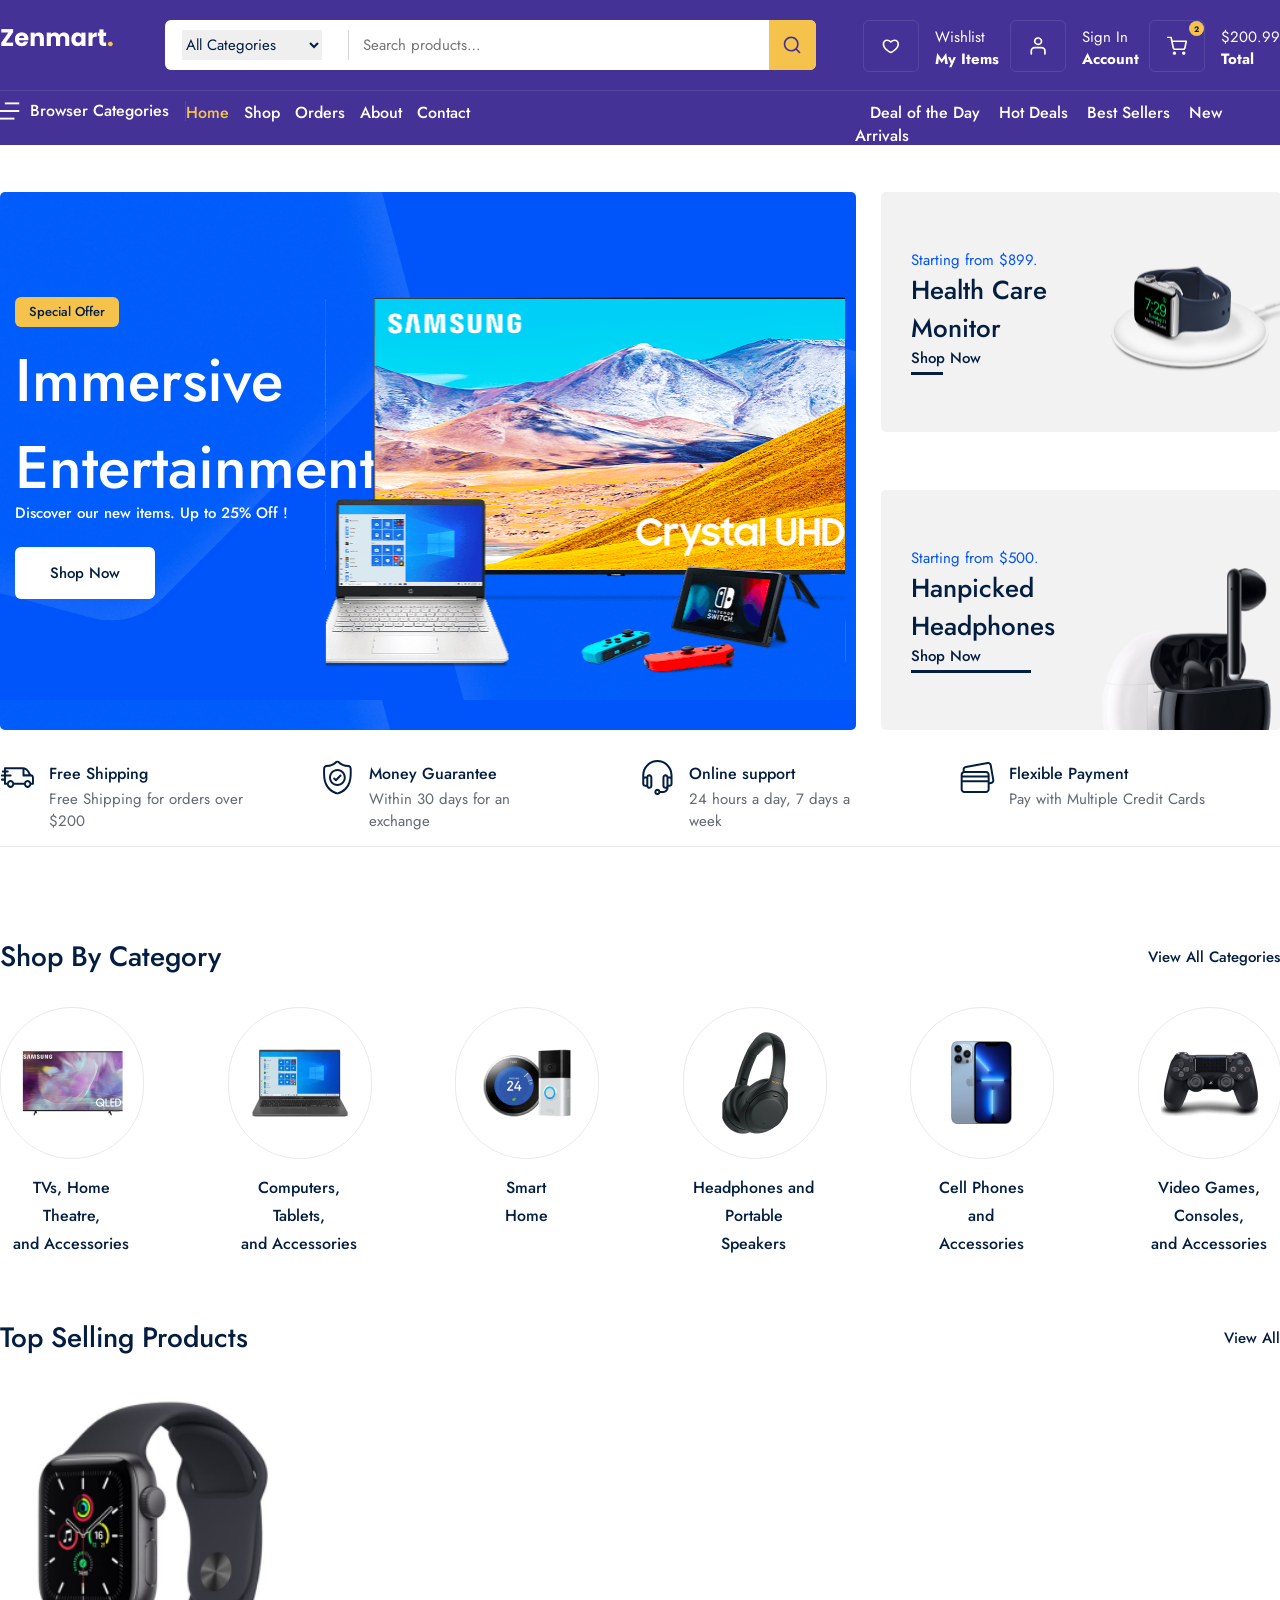
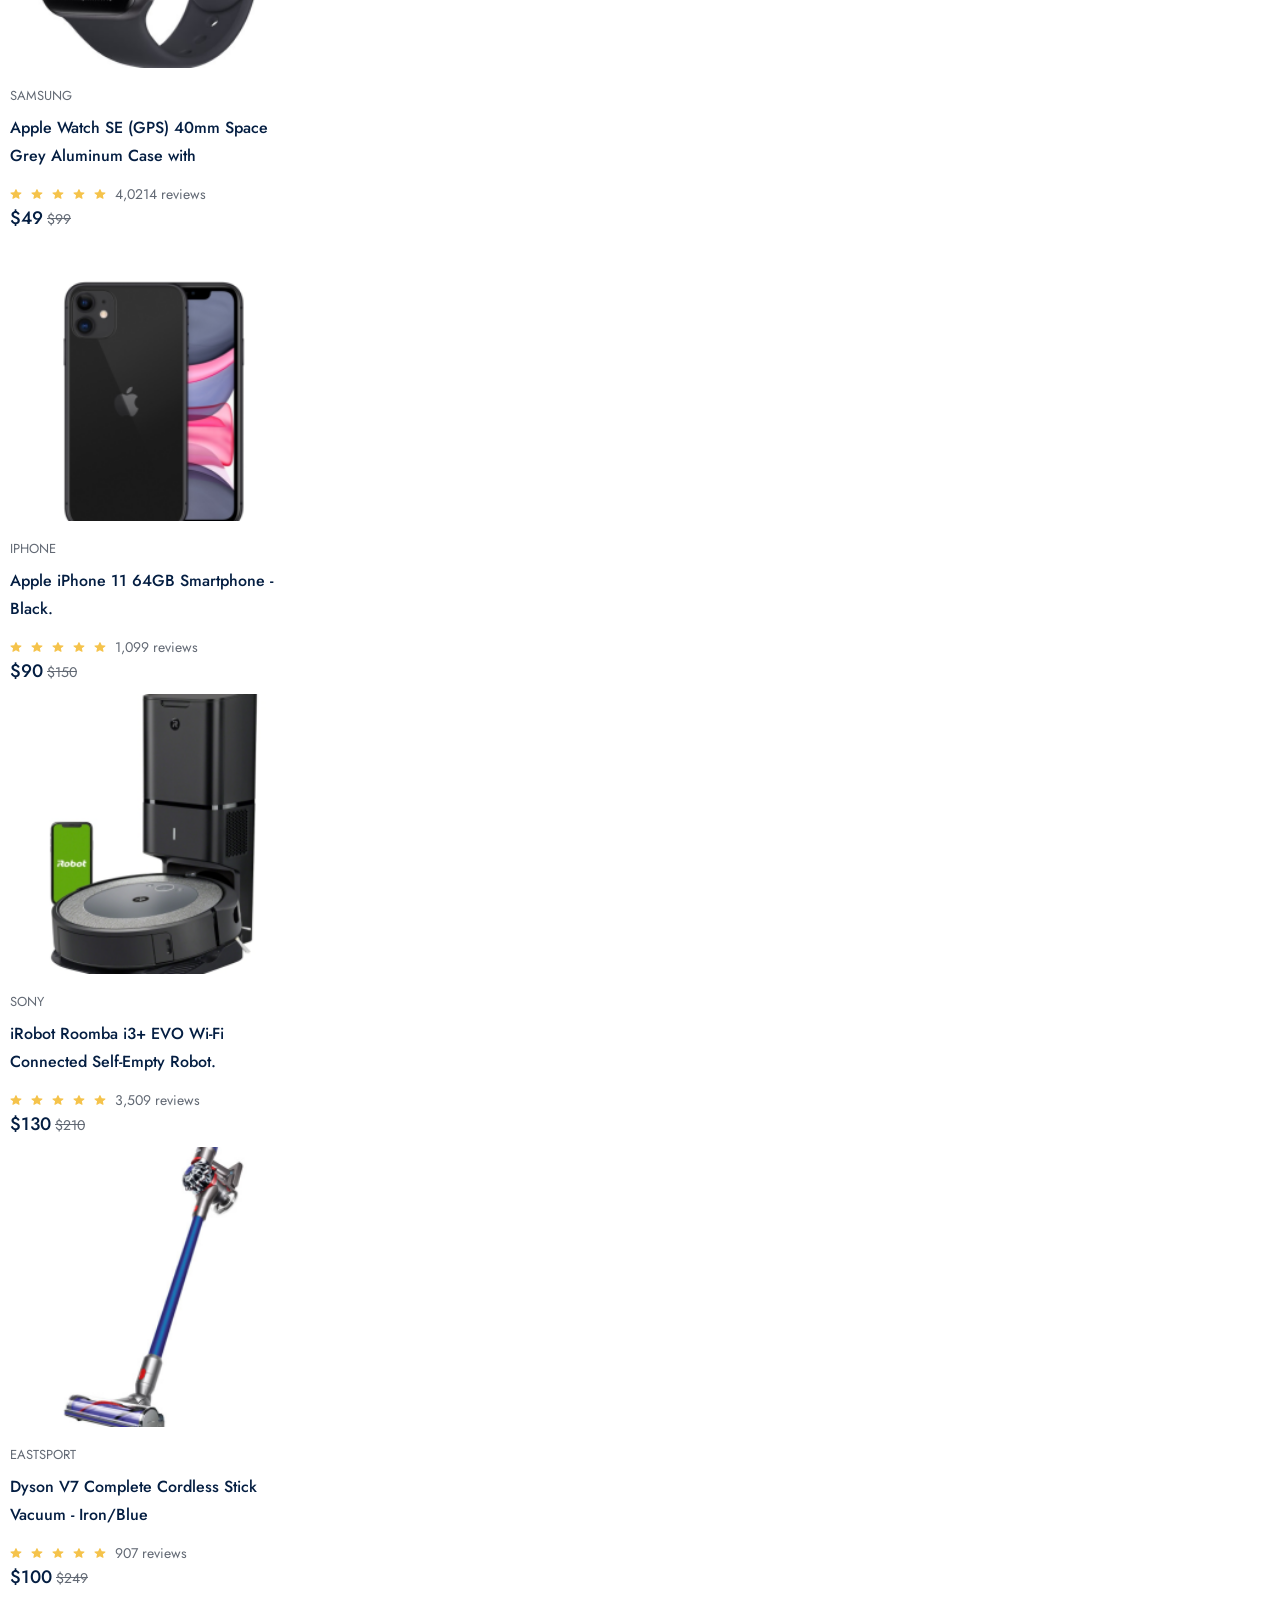
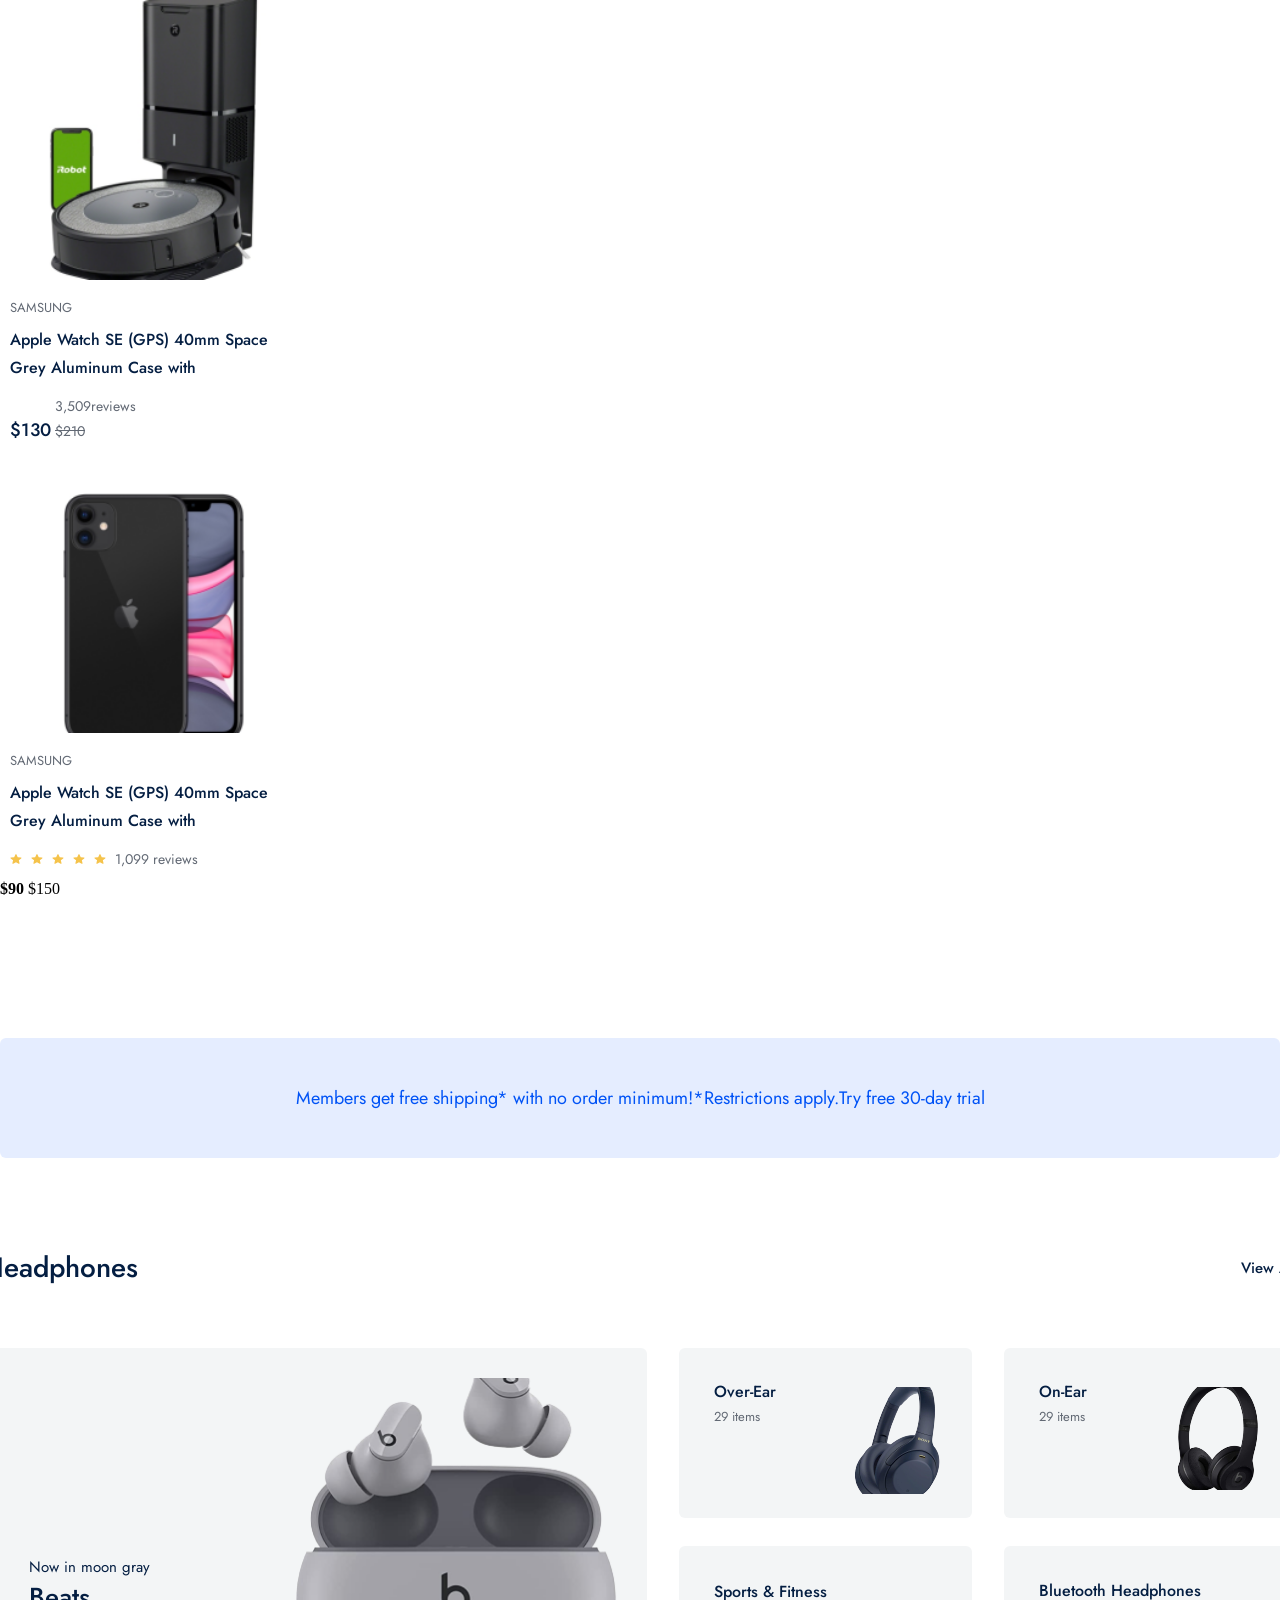
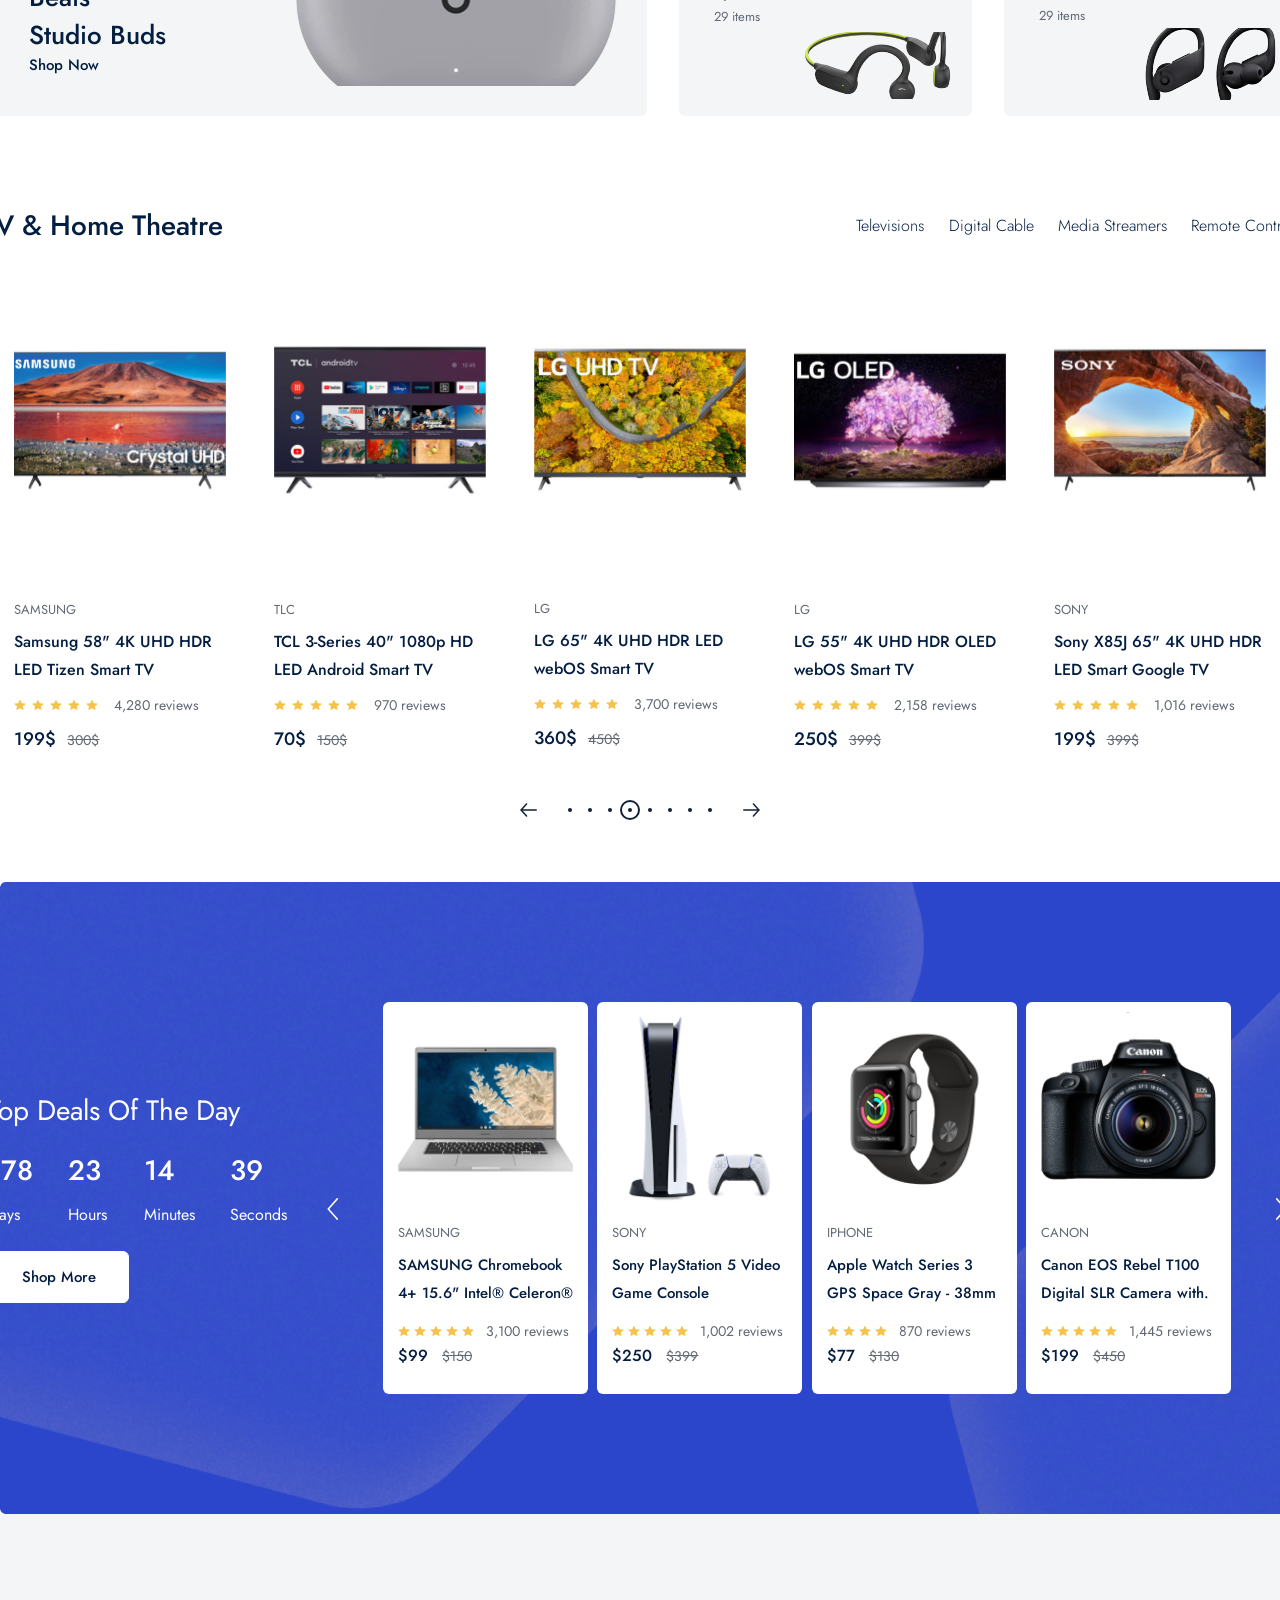
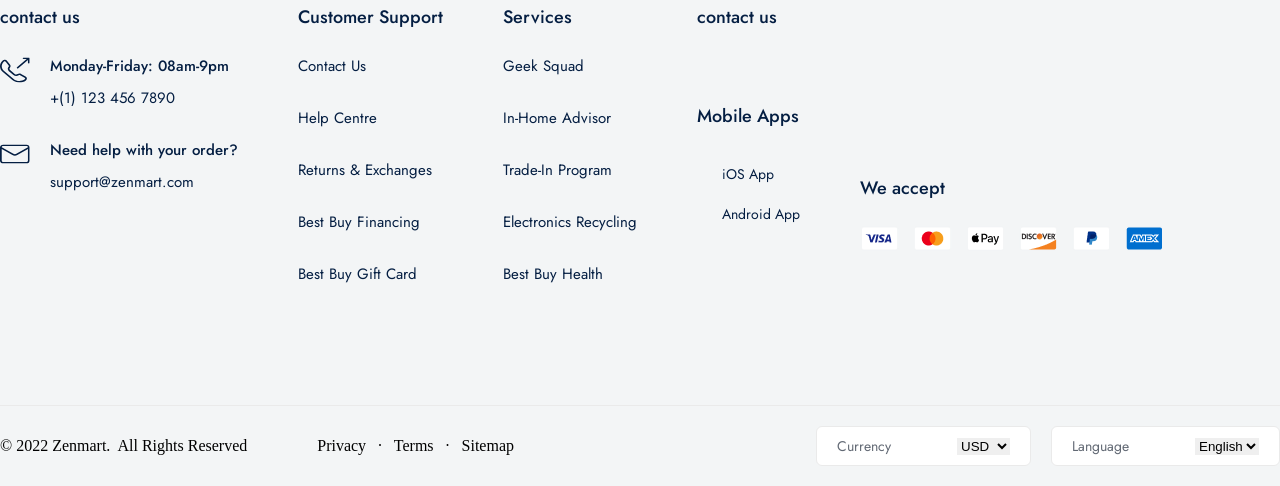
==== commit e85ceaa5: "feat: completed footer section view" ====
--- a/index.html
+++ b/index.html
@@ -17,8 +17,7 @@
       href="https://cdn.jsdelivr.net/npm/swiper@14.0.1/swiper-bundle.min.css"
     />
 
-   
-
+ <link rel="stylesheet" href="https://cdnjs.cloudflare.com/ajax/libs/font-awesome/7.3.1/css/all.css">
 </head>
 <body>
      <div class="navbar_frame">
@@ -443,7 +442,7 @@
       </div>
     </div>
 
-   </div>
+   
 
         <div class="adv_frame">
                     Members get free shipping* with no order minimum!*Restrictions apply.Try free 30-day trial
@@ -718,12 +717,12 @@
                     </div>
 
                     <a href="">
-                        <div event_shop>Shop More</div>
+                         Shop More
                     </a>
                 </div>
                 <div class="event_wrapper">
                    <div class="next_prev_box">
-                        <img src="./public/images/icons/next.svg" alt="">
+                        <img src="./public/images/icons/next.svg" alt="" class="white_svg">
                     </div>
                     <div class="event_boxs">
                         <div class="event_box">
@@ -823,10 +822,109 @@
                             
                         </div>
                     </div>
-                     <div class="next_prev_box">
-                        
-                        <img src="./public/images/icons/next.svg" alt="" style="transform:scalex(-1);">
-                    </div>
+                     <div class="next_prev_box" style="transform:scalex(-1);">
+                        <img src="./public/images/icons/next.svg" alt="" class="white_svg" >
+                    </div>
+                </div>
+            </div>
+        </div>
+
+        </div>
+
+        <div class="footer_frame">
+            <div class="container">
+                <div class="footer_top">
+                    <div class="footer_contact_main">
+                        <span class="footer_title">contact us</span>
+                       <div class="footer_contact_box"> 
+                        <img src="./public/images/icons/phone-call.svg" alt="">
+                        <div>
+                            <strong>Monday-Friday: 08am-9pm</strong>
+                            <span>+(1) 123 456 7890</span>
+                        </div>
+                       </div>
+                       <div class="footer_contact_box"> 
+                        <img src="./public/images/icons/email.svg" alt="">
+                        <div>
+                            <strong>Need help with your order?</strong>
+                            <span>support@zenmart.com</span>
+                        </div>
+                       </div>
+                    </div>
+                    <div class="support_main">
+                        <span class="footer_title">Customer Support</span>
+                        <div>
+                            <a href="">Contact Us</a>
+                            <a href="">Help Centre</a>
+                            <a href=""> Returns & Exchanges</a>
+                            <a href="">Best Buy Financing</a>
+                            <a href="">  Best Buy Gift Card</a>
+                        </div> 
+                    </div>
+                     <div class="support_main">
+                        <span class="footer_title">Services</span>
+                        <div>
+                            <a href="">Geek Squad</a>
+                            <a href="">In-Home Advisor</a>
+                            <a href=""> Trade-In Program</a>
+                            <a href=""> Electronics Recycling</a>
+                            <a href="">   Best Buy Health</a>
+                        </div>   
+                    </div>
+                    <div class="footer_media_box">
+                        <div class="footer_media_main">
+                             <span class="footer_titlee">contact us</span>
+                             <div>
+                              <i class="fa-brands fa-facebook-f"></i>
+                              <i class="fa-brands fa-twitter"></i>
+                              <i class="fa-brands fa-instagram"></i>
+                              <i class="fa-brands fa-linkedin-in"></i>
+                             </div>
+                        </div>
+                        <div class="footer_media_main" style="margin-top: 30px;">
+                             <span class="footer_titlee">Mobile Apps</span>
+                         <div> <i class="fa-brands fa-apple"></i>
+                          <span>iOS App</span></div>
+                         <div> <i class="fa-brands fa-android"></i>
+                          <span>Android App</span></div>
+                        </div>
+                    </div>
+                     <div class="footer_media_main" style="display: flex; flex-direction:column; justify-content: flex-end;">
+                             <span class="footer_title">We accept</span>
+                             <div>
+                             <img src="./public/images/icons/visa.png" alt="">
+                             <img src="./public/images/icons/master_card.png" alt="">
+                             <img src="./public/images/icons/apple_pay.png" alt="">
+                             <img src="./public/images/icons/dicvover.png" alt="">
+                             <img src="./public/images/icons/paypal.png" alt="">
+                             <img src="./public/images/icons/amex.png" alt="">
+                             </div>
+                        </div>
+                </div>
+                <div class="footer_bottom">
+                    <div class="bottom_box">
+                    <div>
+                        <span>© 2022 Zenmart.&nbsp; All Rights Reserved</span>
+                        <span>Privacy &nbsp; · &nbsp; Terms &nbsp; · &nbsp; Sitemap</span>
+                    </div>
+                    <div class="right_box">
+                        <div class="currency">
+                            <span>Currency</span>
+                            <select name="" id="">
+                                <option value="usd">USD</option>
+                                <option value="won">WON</option>
+                            </select>
+                        </div>
+                        <div class="language" style="margin-left: 20px;">
+                            <span>Language</span>
+                            <select name="" id="">
+                                <option value="english">English</option>
+                                <option value="uzbek">Uzbek</option>
+                            </select>
+                        </div>
+                    </div>
+                    </div>
+                
                 </div>
             </div>
         </div>
--- a/public/css/command.css
+++ b/public/css/command.css
@@ -23,7 +23,7 @@
   cursor: pointer;
 }
 
-.container  .next_prev_box img {
+.container .next_prev_box img {
   position: absolute;
   top: 50%;
 }
@@ -274,3 +274,202 @@
   font-size: 16px;
   font-weight: 500;
 }
+
+.footer_frame {
+  position: relative;
+  width: 100%;
+  height: auto;
+  display: flex;
+  justify-content: center;
+
+  background: rgba(243, 245, 246, 1);
+}
+
+.container {
+  flex-direction: column;
+}
+
+.footer_frame .footer_top {
+  width: 100%;
+  height: auto;
+  margin: 90px 0;
+  display: flex;
+  flex-direction: row;
+}
+
+.footer_contact_main {
+  display: flex;
+  flex-direction: column;
+}
+
+.footer_contact_main .footer_contact_box {
+  display: flex;
+  flex-direction: row;
+  margin-bottom: 30px;
+}
+
+.footer_contact_main .footer_contact_box img {
+  width: 30px;
+  height: 30px;
+  margin-right: 20px;
+}
+
+.footer_contact_main .footer_contact_box strong {
+  margin-bottom: 10px;
+  font-family: "Jost";
+  font-style: Medium;
+  font-size: 15px;
+  font-weight: 500;
+  line-height: 22px;
+
+  color: rgba(4, 30, 66, 1);
+}
+
+.footer_contact_main .footer_contact_box span {
+  color: rgba(4, 30, 66, 1);
+
+  font-family: "Jost";
+  font-style: Regular;
+  font-size: 15px;
+  font-weight: 400;
+  line-height: 22px;
+}
+
+.footer_contact_main .footer_contact_box div {
+  display: flex;
+  flex-direction: column;
+}
+
+.footer_top .footer_title {
+  display: flex;
+  margin-bottom: 25px;
+  font-family: "Jost";
+  font-style: Medium;
+  font-size: 18px;
+  font-weight: 500;
+  line-height: 26px;
+
+  color: rgba(4, 30, 66, 1);
+}
+
+.support_main {
+  margin-left: 60px;
+}
+
+.support_main div {
+  display: flex;
+  flex-direction: column;
+}
+
+.support_main a {
+  margin-bottom: 30px;
+  font-family: "Jost";
+  font-style: Regular;
+  font-size: 15px;
+  font-weight: 400;
+  color: rgba(4, 30, 66, 1);
+}
+
+.footer_media_main i {
+  margin-right: 25px;
+  margin-bottom: 10px;
+}
+
+.footer_media_main span {
+  color: rgba(4, 30, 66, 1);
+
+  font-family: "Jost";
+  font-style: Regular;
+  font-size: 14px;
+  font-weight: 400;
+  line-height: 40px;
+}
+
+.footer_media_main {
+  margin-left: 60px;
+}
+
+.footer_media_main img {
+  margin-right: 10px;
+  margin-bottom: 60px;
+}
+
+.footer_media_main .footer_titlee {
+  margin-bottom: 25px;
+  display: flex;
+  font-family: "Jost";
+  font-style: Medium;
+  font-size: 18px;
+  font-weight: 500;
+  line-height: 26px;
+  color: rgba(4, 30, 66, 1);
+}
+
+.footer_bottom {
+  border-top: 1px solid #eaeaea;
+  margin-bottom: 20px;
+}
+
+.footer_bottom .bottom_box {
+  margin-top: 20px;
+  display: flex;
+  flex-direction: row;
+  align-items: center;
+  justify-content: space-between;
+}
+
+.footer_bottom .bottom_box div span {
+  margin-right: 66px;
+}
+
+.footer_bottom .right_box {
+  height: 40px;
+  display: flex;
+  flex-direction: row;
+}
+
+.footer_bottom .currency {
+display: flex;
+ justify-content: center;
+ align-items: center;
+  padding: 10px 20px;
+  
+
+  box-sizing: border-box;
+  border: 1px solid rgba(234, 234, 234, 1);
+  border-radius: 6px;
+  background: rgba(255, 255, 255, 1);
+}
+
+.footer_bottom .language {
+ display: flex;
+ justify-content: center;
+ align-items: center;
+  padding: 10px 20px;
+  
+
+  box-sizing: border-box;
+  border: 1px solid rgba(234, 234, 234, 1);
+  border-radius: 6px;
+  background: rgba(255, 255, 255, 1);
+}
+
+.footer_bottom select{
+  
+  border: none;
+  
+  outline: none;
+}
+.footer_bottom .right_box span{
+  color: rgba(98, 105, 116, 1);
+
+font-family: "Jost";
+font-style: Regular;
+font-size: 14px;
+font-weight: 400;
+line-height: 40px;
+}
+
+
+
+
--- a/public/css/home.css
+++ b/public/css/home.css
@@ -1,7 +1,10 @@
 .home_page {
-  padding-bottom: 60px;
-  display: flex;
-  flex-direction: column;
+  display: flex;
+  flex-direction: column;
+}
+
+.white_svg{
+filter: brightness(0) invert(1); 
 }
 
 .container .category_top {
@@ -911,6 +914,7 @@
   justify-content: center;
 
   background: url(../images/icons/event_bg.png);
+  background-size: cover;
 }
 
 .event_frame .container {
@@ -962,7 +966,7 @@
   line-height: 28px;
 }
 
-.event_info a div{
+.event_info a{
   width: 141px;
   height: 52px;
   margin-top: 40px;
@@ -1001,7 +1005,6 @@
   display: flex;
   flex-direction: row;
   justify-content: space-between;
-  box-sizing: border-box;
 }
 
 .event_box {
@@ -1020,11 +1023,9 @@
   width: 100%;
   height: 190px;
 
-  /* margin-top: 10px; */
 }
 
 .event_info_box {
-  /* padding: 5px 20px; */
   width: 100%;
   height: auto;
   box-sizing: border-box;
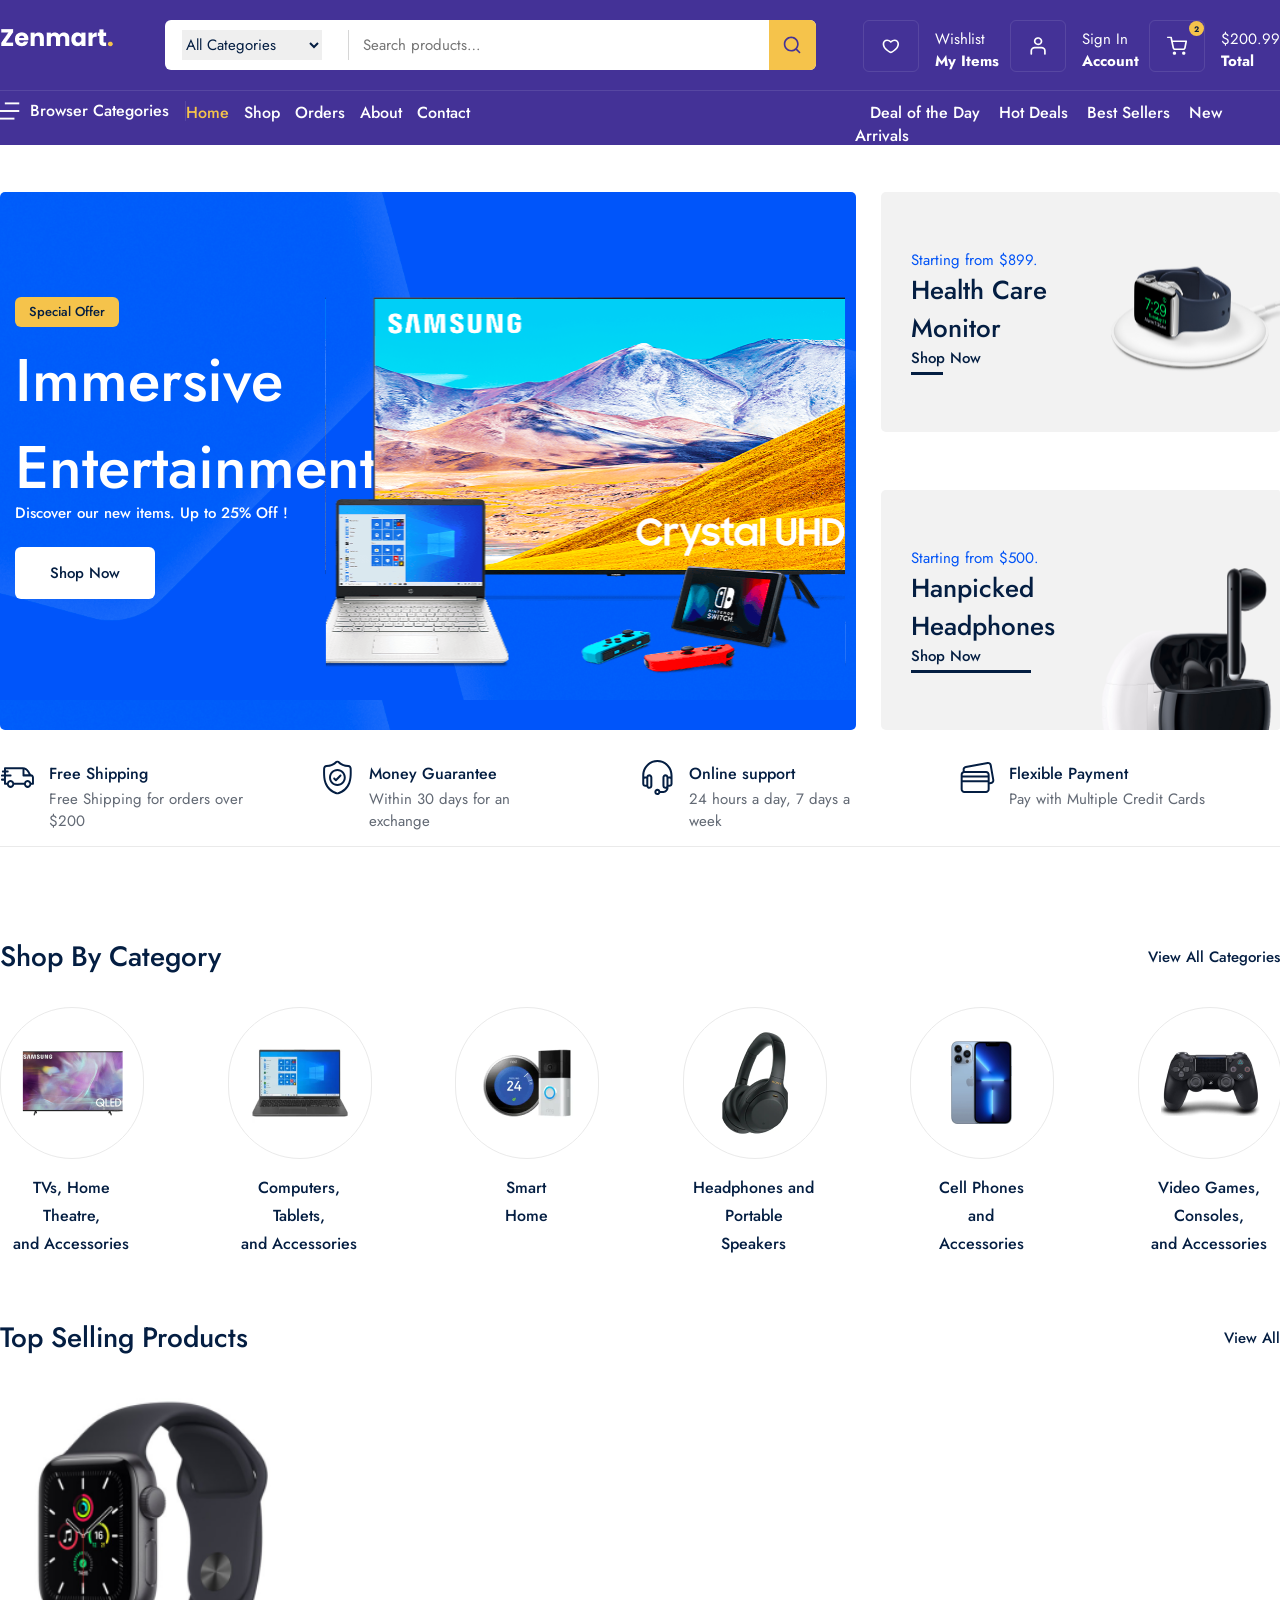
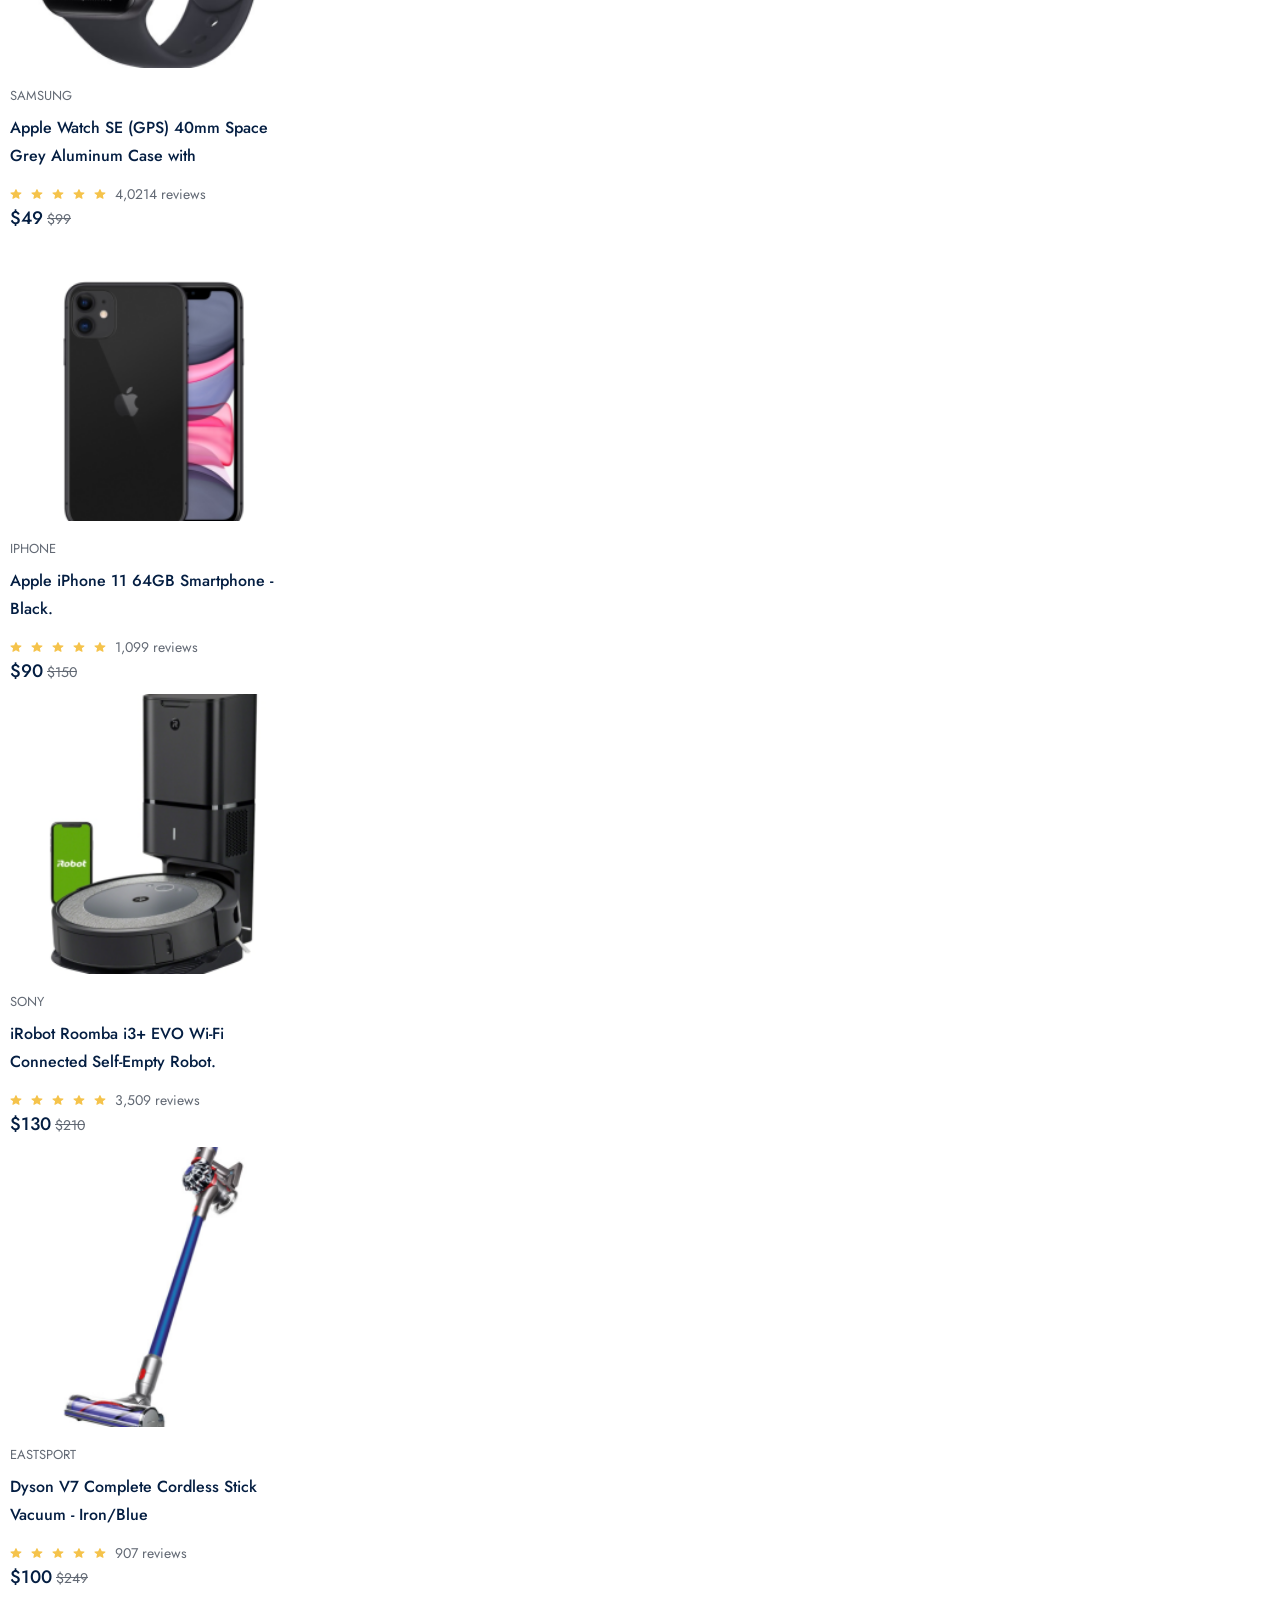
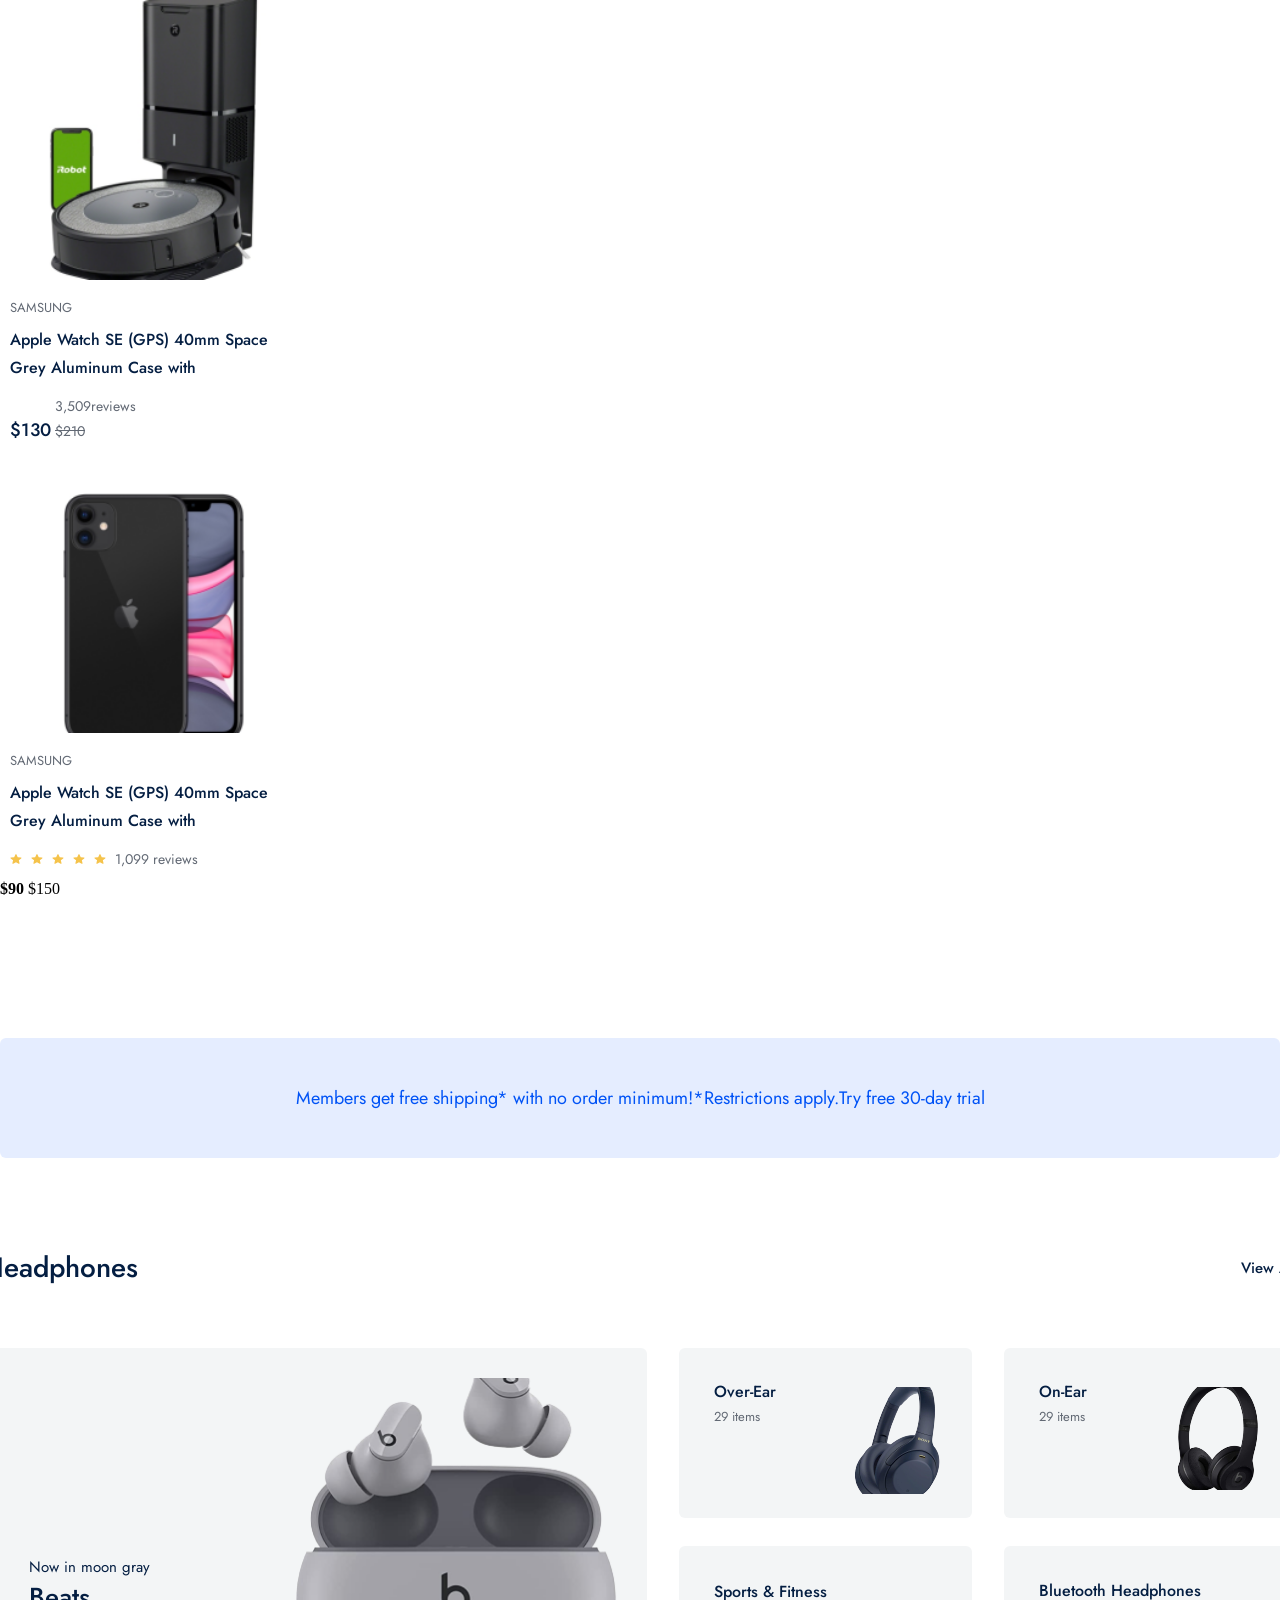
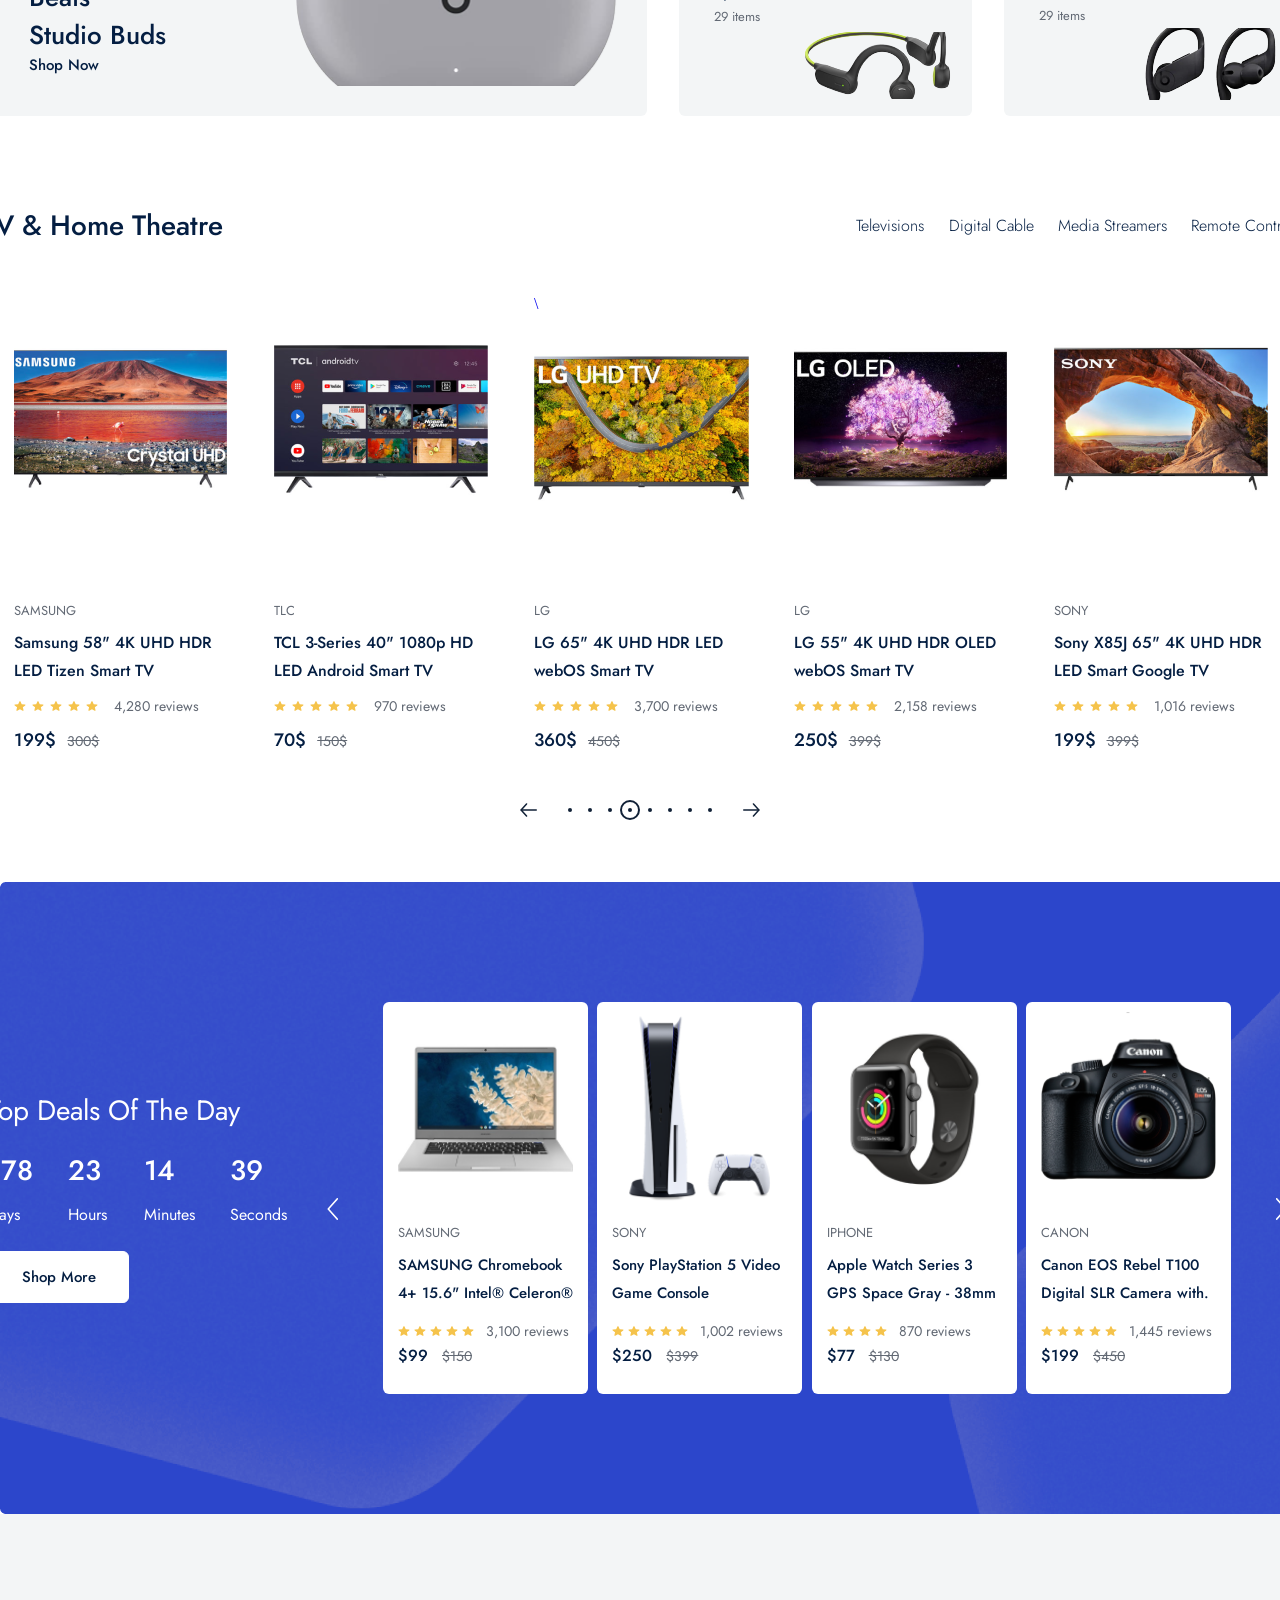
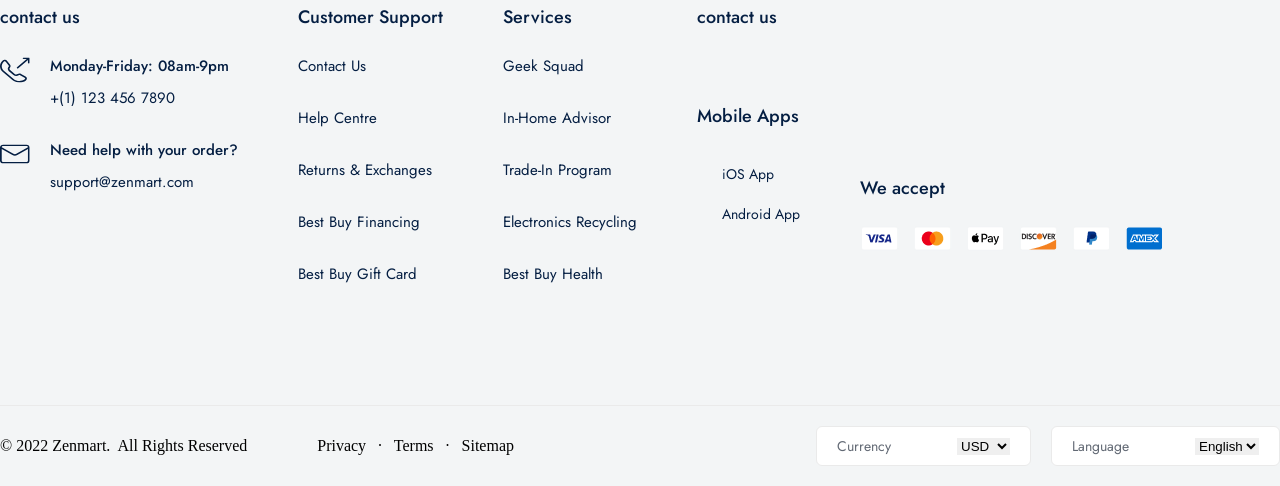
==== commit 3fb70cc8: "fix: refactoring css styles & home page" ====
--- a/index.html
+++ b/index.html
@@ -1,421 +1,503 @@
-<!DOCTYPE html>
+<!doctype html>
 <html lang="en">
-<head>
-    <meta charset="UTF-8">
-    <meta name="viewport" content="width=device-width, initial-scale=1.0">
-      <title>Zenmart</title>
-    <link rel="preconnect" href="https://fonts.googleapis.com">
-<link rel="preconnect" href="https://fonts.gstatic.com" crossorigin>
-<link href="https://fonts.googleapis.com/css2?family=Jost:ital,wght@0,100..900;1,100..900&display=swap" rel="stylesheet">
-
-    <link rel="stylesheet" href="./public/css/command.css">
-    <link rel="stylesheet" href="./public/css/home.css">
-
-   <!-- Link Swiper's CSS -->
+  <head>
+    <meta charset="UTF-8" />
+    <meta name="viewport" content="width=device-width, initial-scale=1.0" />
+    <title>Zenmart</title>
+    <link rel="preconnect" href="https://fonts.googleapis.com" />
+    <link rel="preconnect" href="https://fonts.gstatic.com" crossorigin />
+    <link
+      href="https://fonts.googleapis.com/css2?family=Jost:ital,wght@0,100..900;1,100..900&display=swap"
+      rel="stylesheet"
+    />
+
+    <link rel="stylesheet" href="./public/css/command.css" />
+    <link rel="stylesheet" href="./public/css/home.css" />
+
+    <!-- Link Swiper's CSS -->
     <link
       rel="stylesheet"
       href="https://cdn.jsdelivr.net/npm/swiper@14.0.1/swiper-bundle.min.css"
     />
 
- <link rel="stylesheet" href="https://cdnjs.cloudflare.com/ajax/libs/font-awesome/7.3.1/css/all.css">
-</head>
-<body>
-     <div class="navbar_frame">
-         <div class="container">
-            <div class="navbar_top">
-                 <a href="./index.html">
-                <img src="./public/images/icons/logo.png" alt=""/>
+    <link
+      rel="stylesheet"
+      href="https://cdnjs.cloudflare.com/ajax/libs/font-awesome/7.3.1/css/all.css"
+    />
+  </head>
+  <body>
+    <div class="navbar_frame">
+      <div class="container">
+        <div class="navbar_top">
+          <a href="./index.html">
+            <img src="./public/images/icons/logo.png" alt="" />
+          </a>
+          <div class="nav_search_frame">
+            <div class="search_box">
+              <div class="category_list">
+                <select>
+                  <option value="all" selected>All Categories</option>
+                  <option value="computer">Computer</option>
+                </select>
+              </div>
+              <input type="text" placeholder="Search products…" />
+            </div>
+            <div class="search_icon_box">
+              <img src="./public/images/icons/search.svg" alt="" />
+            </div>
+          </div>
+          <div class="nav_top_menu">
+            <a href="./order/cart.html">
+              <div class="top_menu_box">
+                <div class="box_icon_box">
+                  <img src="./public/images/icons/heart.svg" alt="" />
+                </div>
+                <div class="box_info_box">
+                  <span>Wishlist</span>
+                  <strong>My Items</strong>
+                </div>
+              </div>
             </a>
-             <div class="nav_search_frame">
-                 <div class="search_box">
-                    <div class="category_list">
-                          <select>
-                            <option value="all" selected>All Categories</option>
-                            <option value="computer">Computer</option>
-                        </select>
-                    </div>
-                     <input type="text" placeholder="Search products…"/>
-                 </div>
-                  <div class="search_icon_box">
-                    <img src="./public/images/icons/search.svg" alt="">
-                  </div>
-             </div>
-              <div class="nav_top_menu">
-                 <div class="top_menu_box">
-                     <div class="box_icon_box">
-                        <img src="./public/images/icons/heart.svg" alt=""/>
-                    </div>
-                    <div class="box_info_box">
-                        <span>Wishlist</span>
-                        <strong>My Items</strong>
-                    </div>
-                 </div>
-                 <div class="top_menu_box">
-                    <div class="box_icon_box">
-                        <img src="./public/images/icons/profile.svg" alt=""/>
-                    </div>
-                     <div class="box_info_box">
-                        <span>Sign In</span>
-                        <strong>Account</strong>
-                     </div>
-                 </div>
-                    <div class="top_menu_box">
-                    <div class="box_icon_box">
-                        <div class="basket_count">2</div>
-                        <img src="./public/images/icons/shopping-cart.svg" alt=""/>
-                    </div>
-                    <div class="box_info_box">
-                        <span>$200.99</span>
-                        <strong>Total</strong>
-                    </div>
-                </div>
-                </div>
-            </div>
-            <div>
-           <div class="navbar_bott">
+            <a href="./other/login.html">
+              <div class="top_menu_box">
+                <div class="box_icon_box">
+                  <img src="./public/images/icons/profile.svg" alt="" />
+                </div>
+                <div class="box_info_box">
+                  <span>Sign In</span>
+                  <strong>Account</strong>
+                </div>
+              </div>
+            </a>
+            <a href="./order/cart.html">
+              <div class="top_menu_box">
+                <div class="box_icon_box">
+                  <div class="basket_count">2</div>
+                  <img src="./public/images/icons/shopping-cart.svg" alt="" />
+                </div>
+                <div class="box_info_box">
+                  <span>$200.99</span>
+                  <strong>Total</strong>
+                </div>
+              </div>
+            </a>
+          </div>
+        </div>
+        <div>
+          <div class="navbar_bott">
             <div class="navbar_bott_menu_box">
-                 <div class="browse_box">
-                    <img src="./public/images/icons/browse.svg" alt=""/>
-                        <span>Browser Categories</span>
-                 </div>
-
-                 <div class="navbar_route_menu">
-                    <a href="" class="title">Home</a>
-                    <a href="">Shop</a>
-                    <a href="">Orders</a>
-                    <a href="">About</a>
-                    <a href="">Contact</a>
-                 </div>
-                 <div class="sorting_menu">
-                    <span>Deal of the Day</span>
-                    <span>Hot Deals</span>
-                    <span>Best Sellers</span>
-                    <span> New Arrivals</span>
-                 </div>   
-            </div>
-           </div>
-         </div>
-     </div>
-     </div>
-
-     <div class="home_page">
-        <div class="header_frame">
-            <div class="container">
-                <div class="header_left">
-                    <div class="header_content">
-                        <div>Special Offer</div>
-                        <span>Immersive Entertainment</span>
-                        <p>Discover our new items. Up to 25% Off !</p>
-                        <a href="">Shop Now</a>
-                        <img src="./public/images/icons/header_img.svg" alt="">
-                    </div>
-                </div>
-                <div class="header_right">
-                    <div class="header_box">
-                        <div class="box_left">
-                            <span>Starting from $899.</span>
-                            <p>Health Care Monitor</p>
-                            <a href=""> Shop Now</a>
-                            <div class="hover_border"></div>
+              <div class="browse_box">
+                <img src="./public/images/icons/browse.svg" alt="" />
+                <span>Browser Categories</span>
+              </div>
+
+              <div class="navbar_route_menu">
+                <a href="" class="title">Home</a>
+                <a href="./product/all.html">Shop</a>
+                <a href="./order/cart.html">Orders</a>
+                <a href="./other/about.html">About</a>
+                <a href="./other/contact.html">Contact</a>
+              </div>
+              <div class="sorting_menu">
+                <span>Deal of the Day</span>
+                <span>Hot Deals</span>
+                <span>Best Sellers</span>
+                <span> New Arrivals</span>
+              </div>
+            </div>
+          </div>
+        </div>
+      </div>
+    </div>
+
+    <div class="home_page">
+      <div class="header_frame">
+        <div class="container">
+          <div class="header_left">
+            <div class="header_content">
+              <div>Special Offer</div>
+              <span>Immersive Entertainment</span>
+              <p>Discover our new items. Up to 25% Off !</p>
+              <a href="./product/all.html">Shop Now</a>
+              <img src="./public/images/icons/header_img.svg" alt="" />
+            </div>
+          </div>
+          <div class="header_right">
+            <div class="header_box">
+              <div class="box_left">
+                <span>Starting from $899.</span>
+                <p>Health Care Monitor</p>
+                <a href="./product/chosenProduct.html"> Shop Now</a>
+                <div class="hover_border"></div>
+              </div>
+              <div class="box_right">
+                <img src="./public/images/icons/smart_watch.svg" alt="" />
+              </div>
+            </div>
+            <div class="header_box">
+              <div class="box_left">
+                <span>Starting from $500.</span>
+                <p>Hanpicked Headphones</p>
+                <a href="./product/chosenProduct.html"> Shop Now</a>
+                <div class="hover_borderr"></div>
+              </div>
+              <div class="box_right">
+                <img src="./public/images/icons/image 11 (1).png" alt="" />
+              </div>
+            </div>
+          </div>
+        </div>
+      </div>
+      <div class="servise_frame">
+        <div class="container">
+          <div class="servise_box">
+            <img src="./public/images/icons/track.svg" alt="" />
+            <div class="servise_content">
+              <span>Free Shipping</span>
+              <p>Free Shipping for orders over</p>
+              <p>$200</p>
+            </div>
+          </div>
+          <div class="servise_box">
+            <img src="./public/images/icons/money_guarantee.svg" alt="" />
+            <div class="servise_content">
+              <span>Money Guarantee</span>
+              <p>
+                Within 30 days for an <br />
+                exchange
+              </p>
+            </div>
+          </div>
+          <div class="servise_box">
+            <img src="./public/images/icons/support.svg" alt="" />
+            <div class="servise_content">
+              <span>Online support</span>
+              <p>
+                24 hours a day, 7 days a <br />
+                week
+              </p>
+            </div>
+          </div>
+          <div class="servise_box">
+            <img src="./public/images/icons/payment.svg" alt="" />
+            <div class="servise_content">
+              <span>Flexible Payment</span>
+              <p>Pay with Multiple Credit Cards</p>
+            </div>
+          </div>
+        </div>
+      </div>
+      <div class="shop_category_frame">
+        <div class="container">
+          <div class="category_top">
+            <span>Shop by Category</span>
+            <a href="./product/all.html">View All Categories</a>
+          </div>
+          <div class="category_wrapper">
+            <div class="category_box">
+              <div class="category_img_box">
+                <img src="./public/images/category/tv.png" alt="" />
+              </div>
+              <span
+                >TVs, Home <br />
+                Theatre, <br />
+                and Accessories</span
+              >
+            </div>
+            <div class="category_box">
+              <div class="category_img_box">
+                <img src="./public/images/category/computer.png" alt="" />
+              </div>
+              <span
+                >Computers, <br />
+                Tablets,<br />
+                and Accessories</span
+              >
+            </div>
+            <div class="category_box">
+              <div class="category_img_box">
+                <img src="./public/images/category/smart.png" alt="" />
+              </div>
+              <span>
+                Smart <br />
+                Home</span
+              >
+            </div>
+            <div class="category_box">
+              <div class="category_img_box">
+                <img src="./public/images/category/headphone.png" alt="" />
+              </div>
+              <span>
+                Headphones and <br />
+                Portable <br />
+                Speakers</span
+              >
+            </div>
+            <div class="category_box">
+              <div class="category_img_box">
+                <img src="./public/images/category/phone.png" alt="" />
+              </div>
+              <span
+                >Cell Phones <br />
+                and <br />
+                Accessories</span
+              >
+            </div>
+            <div class="category_box">
+              <div class="category_img_box">
+                <img src="./public/images/category/game.png" alt="" />
+              </div>
+              <span
+                >Video Games,<br />
+                Consoles,<br />
+                and Accessories</span
+              >
+            </div>
+          </div>
+        </div>
+      </div>
+      <div class="selling_product_frame">
+        <div class="container">
+          <div class="category_top">
+            <span> Top Selling Products</span>
+            <a href="./product/all.html">View All</a>
+          </div>
+          <div class="product_wrapper">
+            <div class="swiper-button-prev"></div>
+            <div class="swiper-button-next"></div>
+            <div class="swiper mySwiper">
+              <div class="swiper-wrapper">
+                <div class="swiper-slide">
+                  <div class="product_box">
+                    <a href="./product/chosenProduct.html">
+                      <div
+                        class="product_img"
+                        style="
+                          background: url(./public/images/products/watch.png);
+                          background-size: cover;
+                        "
+                      >
+                        <div class="hover_box">
+                          <button>Add to Cart</button>
                         </div>
-                        <div class="box_right">
-                            <img src="./public/images/icons/smart_watch.svg" alt="">
+                      </div>
+                    </a>
+                    <div class="product_content">
+                      <span class="product_title">samsung</span>
+                      <a href="./product/chosenProduct.html">
+                        <p class="product_desc">
+                          Apple Watch SE (GPS) 40mm Space Grey Aluminum Case
+                          with
+                        </p>
+                      </a>
+                      <div class="review_box">
+                        <img src="/public/images/icons/review.svg" alt="" />
+                        <img src="/public/images/icons/review.svg" alt="" />
+                        <img src="/public/images/icons/review.svg" alt="" />
+                        <img src="/public/images/icons/review.svg" alt="" />
+                        <img src="/public/images/icons/review.svg" alt="" />
+                        <span>4,0214 reviews</span>
+                      </div>
+                      <div class="price_box">
+                        <strong>$49</strong>
+                        <span>$99</span>
+                      </div>
+                    </div>
+                  </div>
+                </div>
+                <div class="swiper-slide">
+                  <div class="product_box">
+                    <a href="./product/chosenProduct.html">
+                      <div
+                        class="product_img"
+                        style="
+                          background: url(./public/images/products/phone.png);
+                          background-size: cover;
+                        "
+                      >
+                        <div class="hover_box">
+                          <button>Add to Cart</button>
                         </div>
-
-                    </div>
-                    <div class="header_box">
-                        <div class="box_left">
-                            <span>Starting from $500.</span>
-                            <p>Hanpicked Headphones</p>
-                            <a href=""> Shop Now</a>
-                            <div class="hover_borderr"></div>
+                      </div>
+                    </a>
+                    <div class="product_content">
+                      <span class="product_title">iphone</span>
+                      <a href="./product/chosenProduct.html">
+                        <p class="product_desc">
+                          Apple iPhone 11 64GB Smartphone - Black.
+                        </p>
+                      </a>
+                      <div class="review_box">
+                        <img src="/public/images/icons/review.svg" alt="" />
+                        <img src="/public/images/icons/review.svg" alt="" />
+                        <img src="/public/images/icons/review.svg" alt="" />
+                        <img src="/public/images/icons/review.svg" alt="" />
+                        <img src="/public/images/icons/review.svg" alt="" />
+                        <span>1,099 reviews</span>
+                      </div>
+                      <div class="price_box">
+                        <strong>$90</strong>
+                        <span>$150</span>
+                      </div>
+                    </div>
+                  </div>
+                </div>
+                <div class="swiper-slide">
+                  <div class="product_box">
+                    <a href="./product/chosenProduct.html">
+                      <div
+                        class="product_img"
+                        style="
+                          background: url(./public/images/products/iRobot.png);
+                          background-size: cover;
+                        "
+                      >
+                        <div class="hover_box">
+                          <button>Add to Cart</button>
                         </div>
-                        <div class="box_right">
-                            <img src="./public/images/icons/image 11 (1).png" alt="">
+                      </div>
+                    </a>
+                    <div class="product_content">
+                      <span class="product_title">sony</span>
+                      <a href="./product/chosenProduct.html">
+                        <p class="product_desc">
+                          iRobot Roomba i3+ EVO Wi-Fi Connected Self-Empty
+                          Robot.
+                        </p>
+                      </a>
+                      <div class="review_box">
+                        <img src="/public/images/icons/review.svg" alt="" />
+                        <img src="/public/images/icons/review.svg" alt="" />
+                        <img src="/public/images/icons/review.svg" alt="" />
+                        <img src="/public/images/icons/review.svg" alt="" />
+                        <img src="/public/images/icons/review.svg" alt="" />
+                        <span>3,509 reviews</span>
+                      </div>
+                      <div class="price_box">
+                        <strong>$130</strong>
+                        <span>$210</span>
+                      </div>
+                    </div>
+                  </div>
+                </div>
+                <div class="swiper-slide">
+                  <div class="product_box">
+                    <a href="./product/chosenProduct.html">
+                      <div
+                        class="product_img"
+                        style="
+                          background: url(./public/images/products/dyson.png);
+                          background-size: cover;
+                        "
+                      >
+                        <div class="hover_box">
+                          <button>Add to Cart</button>
                         </div>
-
-                    </div>
-                </div>
-            </div>
-        </div>
-        <div class="servise_frame">
-            <div class="container">
-                <div class="servise_box">
-                    <img src="./public/images/icons/track.svg" alt="">
-                    <div class="servise_content">
-                        <span>Free Shipping</span>
-                        <p>Free Shipping for orders over</p>
-                        <p> $200</p>
-                    </div>
-                </div>
-               <div class="servise_box">
-                    <img src="./public/images/icons/money_guarantee.svg" alt="">
-                    <div class="servise_content">
-                        <span>Money Guarantee</span>
-                        <p>Within 30 days for an <br> exchange</p>
-                    </div>
-                </div>
-                <div class="servise_box">
-                    <img src="./public/images/icons/support.svg" alt="">
-                    <div class="servise_content">
-                        <span>Online support</span>
-                        <p>24 hours a day, 7 days a <br> week </p>
-                    </div>
-                </div>
-               <div class="servise_box">
-                    <img src="./public/images/icons/payment.svg" alt="">
-                    <div class="servise_content">
-                        <span>Flexible Payment</span>
-                        <p>Pay with Multiple Credit  Cards</p>
-                    </div>
-                </div>
-            </div>
-        </div>
-        <div class="shop_category_frame">
-            <div class="container">
-                <div class="category_top">
-                    <span>Shop by Category</span>
-                    <a href="">View All Categories</a>
-                </div>
-                <div class="category_wrapper">
-                    <div class="category_box">
-                        <div class="category_img_box">
-                            <img src="./public/images/category/tv.png" alt="">
+                      </div>
+                    </a>
+                    <div class="product_content">
+                      <span class="product_title">Eastsport</span>
+                      <a href="./product/chosenProduct.html">
+                        <p class="product_desc">
+                          Dyson V7 Complete Cordless Stick Vacuum - Iron/Blue
+                        </p>
+                      </a>
+                      <div class="review_box">
+                        <img src="/public/images/icons/review.svg" alt="" />
+                        <img src="/public/images/icons/review.svg" alt="" />
+                        <img src="/public/images/icons/review.svg" alt="" />
+                        <img src="/public/images/icons/review.svg" alt="" />
+                        <img src="/public/images/icons/review.svg" alt="" />
+                        <span>907 reviews</span>
+                      </div>
+                      <div class="price_box">
+                        <strong>$100</strong>
+                        <span>$249</span>
+                      </div>
+                    </div>
+                  </div>
+                </div>
+                <div class="swiper-slide">
+                  <div class="product_box">
+                    <a href="./product/chosenProduct.html">
+                      <div
+                        class="product_img"
+                        style="
+                          background: url(./public/images/products/iRobot.png);
+                          background-size: cover;
+                        "
+                      >
+                        <div class="hover_box">
+                          <button>Add to Cart</button>
                         </div>
-                         <span>TVs, Home <br> Theatre, <br> and Accessories</span>
-                       </div>
-                       <div class="category_box">
-                        <div class="category_img_box">
-                            <img src="./public/images/category/computer.png" alt="">
+                      </div>
+                    </a>
+                    <div class="product_content">
+                      <span class="product_title">samsung</span>
+                      <a href="./product/chosenProduct.html">
+                        <p class="product_desc">
+                          Apple Watch SE (GPS) 40mm Space Grey Aluminum Case
+                          with
+                        </p>
+                      </a>
+                      <div class="review_box">
+                        <img src="/vidio/imag/icons/review.svg" alt="" />
+                        <img src="/vidio/imag/icons/review.svg" alt="" />
+                        <img src="/vidio/imag/icons/review.svg" alt="" />
+                        <img src="/vidio/imag/icons/review.svg" alt="" />
+                        <img src="/vidio/imag/icons/review.svg" alt="" />
+                        <span>3,509reviews</span>
+                      </div>
+                      <div class="price_box">
+                        <strong>$130</strong>
+                        <span>$210</span>
+                      </div>
+                    </div>
+                  </div>
+                </div>
+                <div class="swiper-slide">
+                  <div class="product_box">
+                    <a href="./product/chosenProduct.html">
+                      <div
+                        class="product_img"
+                        style="
+                          background: url(./public/images/products/phone.png);
+                          background-size: cover;
+                        "
+                      >
+                        <div class="hover_box">
+                          <button>Add to Cart</button>
                         </div>
-                         <span>Computers, <br> Tablets,<br> and Accessories</span>
-                       </div>
-                       <div class="category_box">
-                        <div class="category_img_box">
-                            <img src="./public/images/category/smart.png" alt="">
-                        </div>
-                         <span> Smart <br> Home</span>
-                       </div>
-                       <div class="category_box">
-                        <div class="category_img_box">
-                            <img src="./public/images/category/headphone.png" alt="">
-                        </div>
-                         <span> Headphones and <br> Portable <br> Speakers</span>
-                       </div>
-                       <div class="category_box">
-                        <div class="category_img_box">
-                            <img src="./public/images/category/phone.png" alt="">
-                        </div>
-                         <span>Cell Phones <br> and <br> Accessories</span>
-                       </div>
-                       <div class="category_box">
-                        <div class="category_img_box">
-                            <img src="./public/images/category/game.png" alt="">
-                        </div>
-                         <span>Video Games,<br> Consoles,<br> and Accessories</span>
-                       </div>
-                </div>
-            </div>
-        </div>
-     <div class="selling_product_frame">
-      <div class="container">
-        <div class="category_top">
-          <span> Top Selling Products</span>
-          <a href="">View All</a>
-        </div>
-        <div class="product_wrapper">
-                <div class="swiper-button-prev"></div>
-          <div class="swiper-button-next"></div>
-        <div class="swiper mySwiper">
-      <div class="swiper-wrapper">
-       <div class="swiper-slide">
-             <div class="product_box">
-              <a href="">
-                <div class="product_img" style="background: url(./public/images/products/watch.png); background-size:cover;">
-                  <div class="hover_box">
-                  <button>Add to Cart</button>
-              </div> 
-              </div>
-              
-              </a>
-              <div class="product_content">
-                <span class="product_title">samsung</span>
-                <a href="">
-                  <p class="product_desc">Apple Watch SE (GPS) 40mm Space Grey Aluminum Case with</p>
-                </a>
-                <div class="review_box">
-                  <img src="/public/images/icons/review.svg" alt="">
-                  <img src="/public/images/icons/review.svg" alt="">
-                  <img src="/public/images/icons/review.svg" alt="">
-                  <img src="/public/images/icons/review.svg" alt="">
-                  <img src="/public/images/icons/review.svg" alt="">
-                 <span>4,0214 reviews</span>
-                </div>
-                <div class="price_box">
-                  <strong>$49</strong>
-                  <span>$99</span>
-                </div>
-              </div>
-            </div>
-        </div>
-        <div class="swiper-slide">
-             <div class="product_box">
-              <a href="">
-                <div class="product_img" style="background: url(./public/images/products/phone.png); background-size:cover;">
-                  <div class="hover_box">
-                  <button>Add to Cart</button>
-              </div> 
-              </div>
-              
-              </a>
-              <div class="product_content">
-                <span class="product_title">iphone</span>
-                <a href="">
-                  <p class="product_desc">Apple iPhone 11 64GB Smartphone - Black.</p>
-                </a>
-                 <div class="review_box">
-                  <img src="/public/images/icons/review.svg" alt="">
-                  <img src="/public/images/icons/review.svg" alt="">
-                  <img src="/public/images/icons/review.svg" alt="">
-                  <img src="/public/images/icons/review.svg" alt="">
-                  <img src="/public/images/icons/review.svg" alt="">
-                 <span>1,099 reviews</span>
-                </div>
-                <div class="price_box">
-                  <strong>$90</strong>
-                  <span>$150</span>
-                </div>
-              </div>
-            </div>
-        </div>
-        <div class="swiper-slide">
-             <div class="product_box">
-              <a href="">
-                <div class="product_img" style="background: url(./public/images/products/iRobot.png); background-size:cover;">
-                  <div class="hover_box">
-                  <button>Add to Cart</button>
-              </div> 
-              </div>
-              
-              </a>
-              <div class="product_content">
-                <span class="product_title">sony</span>
-                <a href="">
-                  <p class="product_desc">iRobot Roomba i3+ EVO Wi-Fi Connected Self-Empty Robot.</p>
-                </a>
-                 <div class="review_box">
-                  <img src="/public/images/icons/review.svg" alt="">
-                  <img src="/public/images/icons/review.svg" alt="">
-                  <img src="/public/images/icons/review.svg" alt="">
-                  <img src="/public/images/icons/review.svg" alt="">
-                  <img src="/public/images/icons/review.svg" alt="">
-                 <span>3,509 reviews</span>
-                </div>
-                <div class="price_box">
-                  <strong>$130</strong>
-                  <span>$210</span>
-                </div>
-              </div>
-            </div>
-        </div>
-        <div class="swiper-slide">
-             <div class="product_box">
-              <a href="">
-                <div class="product_img" style="background: url(./public/images/products/dyson.png); background-size:cover;">
-                  <div class="hover_box">
-                  <button>Add to Cart</button>
-              </div> 
-              </div>
-              
-              </a>
-              <div class="product_content">
-                <span class="product_title">Eastsport</span>
-                <a href="">
-                  <p class="product_desc">Dyson V7 Complete Cordless Stick Vacuum - Iron/Blue</p>
-                </a>
-                 <div class="review_box">
-                  <img src="/public/images/icons/review.svg" alt="">
-                  <img src="/public/images/icons/review.svg" alt="">
-                  <img src="/public/images/icons/review.svg" alt="">
-                  <img src="/public/images/icons/review.svg" alt="">
-                  <img src="/public/images/icons/review.svg" alt="">
-                 <span>907 reviews</span>
-                </div>
-                <div class="price_box">
-                  <strong>$100</strong>
-                  <span>$249</span>
-                </div>
-              </div>
-            </div>
-        </div>
-        <div class="swiper-slide">
-             <div class="product_box">
-              <a href="">
-                <div class="product_img" style="background: url(./public/images/products/iRobot.png); background-size:cover;">
-                  <div class="hover_box">
-                  <button>Add to Cart</button>
-              </div> 
-              </div>
-              
-              </a>
-              <div class="product_content">
-                <span class="product_title">samsung</span>
-                <a href="">
-                  <p class="product_desc">Apple Watch SE (GPS) 40mm Space Grey Aluminum Case with</p>
-                </a>
-                <div class="review_box">
-                  <img src="/vidio/imag/icons/review.svg" alt="">
-                  <img src="/vidio/imag/icons/review.svg" alt="">
-                  <img src="/vidio/imag/icons/review.svg" alt="">
-                  <img src="/vidio/imag/icons/review.svg" alt="">
-                  <img src="/vidio/imag/icons/review.svg" alt="">
-                 <span>3,509reviews</span>
-                </div>
-                <div class="price_box">
-                  <strong>$130</strong>
-                  <span>$210</span>
-                </div>
-              </div>
-            </div>
-        </div>
-        <div class="swiper-slide">
-             <div class="product_box">
-              <a href="">
-                <div class="product_img" style="background: url(./public/images/products/phone.png); background-size:cover;">
-                  <div class="hover_box">
-                  <button>Add to Cart</button>
-              </div> 
-              </div>
-              
-              </a>
-              <div class="product_content">
-                <span class="product_title">samsung</span>
-                <a href="">
-                  <p class="product_desc">Apple Watch SE (GPS) 40mm Space Grey Aluminum Case with</p>
-                </a>
-                 <div class="review_box">
-                  <img src="/public/images/icons/review.svg" alt="">
-                  <img src="/public/images/icons/review.svg" alt="">
-                  <img src="/public/images/icons/review.svg" alt="">
-                  <img src="/public/images/icons/review.svg" alt="">
-                  <img src="/public/images/icons/review.svg" alt="">
-                 <span>1,099 reviews</span>
-                </div>
-                </div>
-                <div class="price_box">
-                  <strong>$90</strong>
-                  <span>$150</span>
-                </div>
-              </div>
-            </div>
-        </div>
-       
-            
-        
-      </div>
-        </div>
-        <div class="pagination_box">
-          <!-- <div class="pagination_main">
+                      </div>
+                    </a>
+                    <div class="product_content">
+                      <span class="product_title">samsung</span>
+                      <a href="./product/chosenProduct.html">
+                        <p class="product_desc">
+                          Apple Watch SE (GPS) 40mm Space Grey Aluminum Case
+                          with
+                        </p>
+                      </a>
+                      <div class="review_box">
+                        <img src="/public/images/icons/review.svg" alt="" />
+                        <img src="/public/images/icons/review.svg" alt="" />
+                        <img src="/public/images/icons/review.svg" alt="" />
+                        <img src="/public/images/icons/review.svg" alt="" />
+                        <img src="/public/images/icons/review.svg" alt="" />
+                        <span>1,099 reviews</span>
+                      </div>
+                    </div>
+                    <div class="price_box">
+                      <strong>$90</strong>
+                      <span>$150</span>
+                    </div>
+                  </div>
+                </div>
+              </div>
+            </div>
+          </div>
+          <div class="pagination_box">
+            <!-- <div class="pagination_main">
             <img src="./public/images/icons/arrow-prev_next.svg" alt="">
                 <div class="pagination_dott">
                   <div class="dot">
@@ -436,521 +518,579 @@
                 </div>
             <img src="./public/images/icons/arrow-prev_next.svg" style="transform: scaleX(-1);" alt="">
           </div> -->
+          </div>
+          <div class="swiper-pagination"></div>
         </div>
-      <div class="swiper-pagination"></div>
-      
+      </div>
+
+      <div class="adv_frame">
+        Members get free shipping* with no order minimum!*Restrictions apply.Try
+        free 30-day trial
+      </div>
+
+      <div class="spec_product_frame">
+        <div class="container">
+          <div class="category_top">
+            <span>Headphones</span>
+            <a href="./product/all.html">View All </a>
+          </div>
+          <div class="spec_product_wrapper">
+            <div class="big_product_box">
+              <div>
+                <span>Now in moon gray</span>
+                <p>
+                  Beats <br />
+                  Studio Buds
+                </p>
+                <a href="./product/all.html">Shop Now</a>
+              </div>
+              <img src="./public/images/products/headphone_big.png" alt="" />
+            </div>
+            <div class="small_product_box">
+              <div class="small_top">
+                <a href="">
+                  <div class="content">
+                    <div class="content_left">
+                      <span>Over-Ear</span>
+                      <p>29 items</p>
+                    </div>
+                    <div class="content_right">
+                      <img
+                        src="./public/images/products/sony_headphone.png"
+                        alt=""
+                      />
+                    </div>
+                  </div>
+                </a>
+                <a href="">
+                  <div class="content">
+                    <div class="content_left">
+                      <span>On-Ear</span>
+                      <p>29 items</p>
+                    </div>
+                    <div class="content_right">
+                      <img src="./public/images/products/on-ear.png" alt="" />
+                    </div>
+                  </div>
+                </a>
+              </div>
+
+              <div class="small_bottom">
+                <a href="">
+                  <div class="content">
+                    <div class="content_top">
+                      <span>Sports & Fitness</span>
+                      <p>29 items</p>
+                    </div>
+                    <div class="content_bottom">
+                      <img
+                        src="./public/images/products/fitness_headphone.png"
+                        alt=""
+                      />
+                    </div>
+                  </div>
+                </a>
+                <a href="">
+                  <div class="content">
+                    <div class="content_top">
+                      <span>Bluetooth Headphones</span>
+                      <p>29 items</p>
+                    </div>
+                    <div class="content_bottom">
+                      <img
+                        src="./public/images/products/bluetooth_headphones.png"
+                        alt=""
+                      />
+                    </div>
+                  </div>
+                </a>
+              </div>
+            </div>
+          </div>
+        </div>
+      </div>
+
+      <div class="tv_frame">
+        <div class="container">
+          <div class="category_top">
+            <span>TV & Home Theatre</span>
+            <p>
+              <a href="">Televisions </a>
+              <a href=""> Digital Cable</a>
+              <a href="">Media Streamers</a>
+              <a href="">Remote Controls</a>
+            </p>
+          </div>
+          <div class="tv_wrapper">
+            <div class="next_prev_box">
+              <img src="./public/images/icons/next.svg" alt="" />
+            </div>
+            <div class="tv_product_boxs">
+              <div class="product_box">
+                <div class="product_img">
+                  <a href="./product/chosenProduct.html">
+                    <img src="./public/images/products/samsung_tv.png" alt=""
+                  /></a>
+                </div>
+
+                <div class="product_content">
+                  <span class="product_title">samsung</span>
+                  <a href="./product/chosenProduct.html">
+                    <p>Samsung 58" 4K UHD HDR LED Tizen Smart TV</p>
+                  </a>
+                  <div class="review_box">
+                    <img src="./public/images/icons/review.svg" alt="" />
+                    <img src="./public/images/icons/review.svg" alt="" />
+                    <img src="./public/images/icons/review.svg" alt="" />
+                    <img src="./public/images/icons/review.svg" alt="" />
+                    <img src="./public/images/icons/review.svg" alt="" />
+                    <span>4,280 reviews</span>
+                  </div>
+                  <div class="price_box">
+                    <strong>199$</strong>
+                    <span>300$</span>
+                  </div>
+                </div>
+              </div>
+              <div class="product_box">
+                <div class="product_img">
+                  <a href="./product/chosenProduct.html"
+                    ><img src="./public/images/products/tcl.png" alt=""
+                  /></a>
+                </div>
+
+                <div class="product_content">
+                  <span class="product_title">tlc</span>
+                  <a href="./product/chosenProduct.html">
+                    <p>TCL 3-Series 40" 1080p HD LED Android Smart TV</p>
+                  </a>
+                  <div class="review_box">
+                    <img src="./public/images/icons/review.svg" alt="" />
+                    <img src="./public/images/icons/review.svg" alt="" />
+                    <img src="./public/images/icons/review.svg" alt="" />
+                    <img src="./public/images/icons/review.svg" alt="" />
+                    <img src="./public/images/icons/review.svg" alt="" />
+                    <span>970 reviews</span>
+                  </div>
+                  <div class="price_box">
+                    <strong>70$</strong>
+                    <span>150$</span>
+                  </div>
+                </div>
+              </div>
+              <div class="product_box">
+                <div class="product_img">
+                  <a href="./product/chosenProduct.html"
+                    >\ <img src="./public/images/products/LG-UHD.png" alt=""
+                  /></a>
+                </div>
+
+                <div class="product_content">
+                  <span class="product_title">lg</span>
+                  <a href="./product/chosenProduct.html">
+                    <p>LG 65" 4K UHD HDR LED webOS Smart TV</p>
+                  </a>
+                  <div class="review_box">
+                    <img src="./public/images/icons/review.svg" alt="" />
+                    <img src="./public/images/icons/review.svg" alt="" />
+                    <img src="./public/images/icons/review.svg" alt="" />
+                    <img src="./public/images/icons/review.svg" alt="" />
+                    <img src="./public/images/icons/review.svg" alt="" />
+                    <span>3,700 reviews</span>
+                  </div>
+                  <div class="price_box">
+                    <strong>360$</strong>
+                    <span>450$</span>
+                  </div>
+                </div>
+              </div>
+              <div class="product_box">
+                <div class="product_img">
+                  <a href="./product/chosenProduct.html">
+                    <img src="./public/images/products/LG-OLED.png" alt=""
+                  /></a>
+                </div>
+
+                <div class="product_content">
+                  <span class="product_title">lg</span>
+                  <a href="./product/chosenProduct.html">
+                    <p>LG 55" 4K UHD HDR OLED webOS Smart TV</p>
+                  </a>
+                  <div class="review_box">
+                    <img src="./public/images/icons/review.svg" alt="" />
+                    <img src="./public/images/icons/review.svg" alt="" />
+                    <img src="./public/images/icons/review.svg" alt="" />
+                    <img src="./public/images/icons/review.svg" alt="" />
+                    <img src="./public/images/icons/review.svg" alt="" />
+                    <span>2,158 reviews</span>
+                  </div>
+                  <div class="price_box">
+                    <strong>250$</strong>
+                    <span>399$</span>
+                  </div>
+                </div>
+              </div>
+              <div class="product_box">
+                <div class="product_img">
+                  <a href="./product/chosenProduct.html"
+                    ><img src="./public/images/products/SONY-TV.png" alt=""
+                  /></a>
+                </div>
+
+                <div class="product_content">
+                  <span class="product_title">sony</span>
+                  <a href="./product/chosenProduct.html">
+                    <p>Sony X85J 65" 4K UHD HDR LED Smart Google TV</p>
+                  </a>
+                  <div class="review_box">
+                    <img src="./public/images/icons/review.svg" alt="" />
+                    <img src="./public/images/icons/review.svg" alt="" />
+                    <img src="./public/images/icons/review.svg" alt="" />
+                    <img src="./public/images/icons/review.svg" alt="" />
+                    <img src="./public/images/icons/review.svg" alt="" />
+                    <span>1,016 reviews</span>
+                  </div>
+                  <div class="price_box">
+                    <strong>199$</strong>
+                    <span>399$</span>
+                  </div>
+                </div>
+              </div>
+            </div>
+            <div class="next_prev_box">
+              <img
+                src="./public/images/icons/next.svg"
+                alt=""
+                style="transform: scalex(-1)"
+              />
+            </div>
+          </div>
+          <div class="pagination_box">
+            <div class="pagination_main">
+              <img src="./public/images/icons/arrow-prev_next.svg" alt="" />
+              <div class="pagination_dot">
+                <div class="dot">
+                  <div></div>
+                </div>
+                <div class="dot">
+                  <div></div>
+                </div>
+                <div class="dot">
+                  <div></div>
+                </div>
+                <div class="dot active">
+                  <div></div>
+                </div>
+                <div class="dot">
+                  <div></div>
+                </div>
+                <div class="dot">
+                  <div></div>
+                </div>
+                <div class="dot">
+                  <div></div>
+                </div>
+                <div class="dot">
+                  <div></div>
+                </div>
+              </div>
+              <img
+                src="./public/images/icons/arrow-prev_next.svg"
+                alt=""
+                style="transform: scale(-1)"
+              />
+            </div>
+          </div>
+        </div>
+      </div>
+
+      <div class="event_frame">
+        <div class="container">
+          <div class="event_info">
+            <span>Top Deals Of The Day</span>
+            <div class="event_day">
+              <div>
+                178
+                <span>Days</span>
+              </div>
+              <div>
+                23
+                <span>Hours</span>
+              </div>
+              <div>
+                14
+                <span>Minutes</span>
+              </div>
+              <div>
+                39
+                <span>Seconds</span>
+              </div>
+            </div>
+
+            <a href="./product/all.html"> Shop More </a>
+          </div>
+          <div class="event_wrapper">
+            <div class="next_prev_box">
+              <img
+                src="./public/images/icons/next.svg"
+                alt=""
+                class="white_svg"
+              />
+            </div>
+            <div class="event_boxs">
+              <div class="event_box">
+                <a href="./product/chosenProduct.html">
+                  <div
+                    class="event_img_box"
+                    style="
+                      background: url(./public/images/products/sony_notebook.png);
+                      background-size: cover;
+                    "
+                  ></div>
+                </a>
+                <div class="event_info_box">
+                  <span class="event_title">samsung</span>
+                  <a href="./product/chosenProduct.html">
+                    <p>SAMSUNG Chromebook 4+ 15.6" Intel® Celeron®</p>
+                  </a>
+                  <div class="review_box">
+                    <img src="./public/images/icons/review.svg" alt="" />
+                    <img src="./public/images/icons/review.svg" alt="" />
+                    <img src="./public/images/icons/review.svg" alt="" />
+                    <img src="./public/images/icons/review.svg" alt="" />
+                    <img src="./public/images/icons/review.svg" alt="" />
+                    <span>3,100 reviews</span>
+                  </div>
+                  <div class="price_box">
+                    <strong>$99</strong>
+                    <span>$150</span>
+                  </div>
+                </div>
+              </div>
+              <div class="event_box">
+                <a href="./product/chosenProduct.html">
+                  <div
+                    class="event_img_box"
+                    style="
+                      background: url(./public/images/products/sony_playstation.png);
+                      background-size: cover;
+                    "
+                  ></div>
+                </a>
+                <div class="event_info_box">
+                  <span class="event_title">sony</span>
+                  <a href="./product/chosenProduct.html">
+                    <p>Sony PlayStation 5 Video Game Console</p>
+                  </a>
+                  <div class="review_box">
+                    <img src="./public/images/icons/review.svg" alt="" />
+                    <img src="./public/images/icons/review.svg" alt="" />
+                    <img src="./public/images/icons/review.svg" alt="" />
+                    <img src="./public/images/icons/review.svg" alt="" />
+                    <img src="./public/images/icons/review.svg" alt="" />
+                    <span>1,002 reviews</span>
+                  </div>
+                  <div class="price_box">
+                    <strong>$250</strong>
+                    <span>$399</span>
+                  </div>
+                </div>
+              </div>
+              <div class="event_box">
+                <a href="./product/chosenProduct.html">
+                  <div
+                    class="event_img_box"
+                    style="
+                      background: url(./public/images/products/apple_watch.png);
+                      background-size: cover;
+                    "
+                  ></div>
+                </a>
+                <div class="event_info_box">
+                  <span class="event_title">iphone</span>
+                  <a href="./product/chosenProduct.html">
+                    <p>Apple Watch Series 3 GPS Space Gray - 38mm</p>
+                  </a>
+                  <div class="review_box">
+                    <img src="./public/images/icons/review.svg" alt="" />
+                    <img src="./public/images/icons/review.svg" alt="" />
+                    <img src="./public/images/icons/review.svg" alt="" />
+                    <img src="./public/images/icons/review.svg" alt="" />
+
+                    <span>870 reviews</span>
+                  </div>
+                  <div class="price_box">
+                    <strong>$77</strong>
+                    <span>$130</span>
+                  </div>
+                </div>
+              </div>
+              <div class="event_box">
+                <a href="./product/chosenProduct.html">
+                  <div
+                    class="event_img_box"
+                    style="
+                      background: url(./public/images/products/canon_camera.png);
+                      background-size: cover;
+                    "
+                  ></div>
+                </a>
+                <div class="event_info_box">
+                  <span class="event_title">canon</span>
+                  <a href="./product/chosenProduct.html">
+                    <p>Canon EOS Rebel T100 Digital SLR Camera with.</p>
+                  </a>
+                  <div class="review_box">
+                    <img src="./public/images/icons/review.svg" alt="" />
+                    <img src="./public/images/icons/review.svg" alt="" />
+                    <img src="./public/images/icons/review.svg" alt="" />
+                    <img src="./public/images/icons/review.svg" alt="" />
+                    <img src="./public/images/icons/review.svg" alt="" />
+                    <span>1,445 reviews</span>
+                  </div>
+                  <div class="price_box">
+                    <strong>$199</strong>
+                    <span>$450</span>
+                  </div>
+                </div>
+              </div>
+            </div>
+            <div class="next_prev_box" style="transform: scalex(-1)">
+              <img
+                src="./public/images/icons/next.svg"
+                alt=""
+                class="white_svg"
+              />
+            </div>
+          </div>
+        </div>
       </div>
     </div>
 
-   
-
-        <div class="adv_frame">
-                    Members get free shipping* with no order minimum!*Restrictions apply.Try free 30-day trial
+    <div class="footer_frame">
+      <div class="container">
+        <div class="footer_top">
+          <div class="footer_contact_main">
+            <span class="footer_title">contact us</span>
+            <div class="footer_contact_box">
+              <img src="./public/images/icons/phone-call.svg" alt="" />
+              <div>
+                <strong>Monday-Friday: 08am-9pm</strong>
+                <span>+(1) 123 456 7890</span>
+              </div>
+            </div>
+            <div class="footer_contact_box">
+              <img src="./public/images/icons/email.svg" alt="" />
+              <div>
+                <strong>Need help with your order?</strong>
+                <span>support@zenmart.com</span>
+              </div>
+            </div>
+          </div>
+          <div class="support_main">
+            <span class="footer_title">Customer Support</span>
+            <div>
+              <a href="">Contact Us</a>
+              <a href="">Help Centre</a>
+              <a href=""> Returns & Exchanges</a>
+              <a href="">Best Buy Financing</a>
+              <a href=""> Best Buy Gift Card</a>
+            </div>
+          </div>
+          <div class="support_main">
+            <span class="footer_title">Services</span>
+            <div>
+              <a href="">Geek Squad</a>
+              <a href="">In-Home Advisor</a>
+              <a href=""> Trade-In Program</a>
+              <a href=""> Electronics Recycling</a>
+              <a href=""> Best Buy Health</a>
+            </div>
+          </div>
+          <div class="footer_media_box">
+            <div class="footer_media_main">
+              <span class="footer_titlee">contact us</span>
+              <div>
+                <i class="fa-brands fa-facebook-f"></i>
+                <i class="fa-brands fa-twitter"></i>
+                <i class="fa-brands fa-instagram"></i>
+                <i class="fa-brands fa-linkedin-in"></i>
+              </div>
+            </div>
+            <div class="footer_media_main" style="margin-top: 30px">
+              <span class="footer_titlee">Mobile Apps</span>
+              <div><i class="fa-brands fa-apple"></i> <span>iOS App</span></div>
+              <div>
+                <i class="fa-brands fa-android"></i> <span>Android App</span>
+              </div>
+            </div>
+          </div>
+          <div
+            class="footer_media_main"
+            style="
+              display: flex;
+              flex-direction: column;
+              justify-content: flex-end;
+            "
+          >
+            <span class="footer_title">We accept</span>
+            <div>
+              <img src="./public/images/icons/visa.png" alt="" />
+              <img src="./public/images/icons/master_card.png" alt="" />
+              <img src="./public/images/icons/apple_pay.png" alt="" />
+              <img src="./public/images/icons/dicvover.png" alt="" />
+              <img src="./public/images/icons/paypal.png" alt="" />
+              <img src="./public/images/icons/amex.png" alt="" />
+            </div>
+          </div>
         </div>
-
-        <div class="spec_product_frame">
-            <div class="container">
-                <div class="category_top">
-                    <span>Headphones</span>
-                    <a href="">View All </a>
-                </div>
-                <div class="spec_product_wrapper">
-                    <div class="big_product_box">
-                        <div>
-                            <span>Now in moon gray</span>
-                            <p> Beats <br> Studio Buds</p>
-                            <a href="">Shop Now</a>
-                        </div>
-                        <img src="./public/images/products/headphone_big.png" alt="">
-                    </div>
-                    <div class="small_product_box">
-                         <div class="small_top">
-                           <a href="">
-                            <div class="content">
-                            <div class="content_left">
-                             <span>Over-Ear</span>
-                            <p>29 items</p>
-                           </div>
-                           <div class="content_right">
-                             <img src="./public/images/products/sony_headphone.png" alt="">
-                           </div>
-                           </div>
-                           </a>
-                            <a href="">
-                            <div class="content">
-                            <div class="content_left">
-                             <span>On-Ear</span>
-                            <p>29 items</p>
-                           </div>
-                           <div class="content_right">
-                             <img src="./public/images/products/on-ear.png" alt="">
-                           </div>
-                           </div>
-                           </a>
-                        </div>
-                        
-                        <div class="small_bottom">
-                            <a href="">
-                                <div class="content">
-                                    <div class="content_top">
-                                        <span>Sports & Fitness</span>
-                                        <p>29 items</p>
-                                    </div>
-                                    <div class="content_bottom">
-                                        <img src="./public/images/products/fitness_headphone.png" alt="">
-                                    </div>
-                                </div>
-                            </a>
-                             <a href="">
-                                <div class="content">
-                                    <div class="content_top">
-                                        <span>Bluetooth Headphones</span>
-                                        <p>29 items</p>
-                                    </div>
-                                    <div class="content_bottom">
-                                        <img src="./public/images/products/bluetooth_headphones.png" alt="">
-                                    </div>
-                                </div>
-                            </a>
-                        </div>
-                    </div>
-                </div>
-            </div>
+        <div class="footer_bottom">
+          <div class="bottom_box">
+            <div>
+              <span>© 2022 Zenmart.&nbsp; All Rights Reserved</span>
+              <span>Privacy &nbsp; · &nbsp; Terms &nbsp; · &nbsp; Sitemap</span>
+            </div>
+            <div class="right_box">
+              <div class="currency">
+                <span>Currency</span>
+                <select name="" id="">
+                  <option value="usd">USD</option>
+                  <option value="won">WON</option>
+                </select>
+              </div>
+              <div class="language" style="margin-left: 20px">
+                <span>Language</span>
+                <select name="" id="">
+                  <option value="english">English</option>
+                  <option value="uzbek">Uzbek</option>
+                </select>
+              </div>
+            </div>
+          </div>
         </div>
-
-        <div class="tv_frame">
-            <div class="container">
-                 <div class="category_top">
-                    <span>TV & Home Theatre</span>
-                   <p>
-                    <a href="">Televisions </a>
-                    <a href=""> Digital Cable</a>
-                    <a href="">Media Streamers</a>
-                    <a href="">Remote Controls</a></p>
-                </div>
-                <div class="tv_wrapper">
-                    <div class="next_prev_box">
-                        <img src="./public/images/icons/next.svg" alt="">
-                    </div>
-                    <div class="tv_product_boxs">
-                        <div class="product_box">
-                            <div class="product_img">
-                                <img src="./public/images/products/samsung_tv.png" alt="">
-                               </div>
-                               
-                            <div class="product_content">
-                                <span class="product_title">samsung</span>
-                                <a href="">
-                                    <p>Samsung 58" 4K UHD HDR  LED Tizen Smart TV</p>
-                                </a>
-                                <div class="review_box">
-                                <img src="./public/images/icons/review.svg" alt="">
-                                <img src="./public/images/icons/review.svg" alt="">
-                                <img src="./public/images/icons/review.svg" alt="">
-                                <img src="./public/images/icons/review.svg" alt="">
-                                <img src="./public/images/icons/review.svg" alt="">
-                                <span>4,280 reviews</span>
-                            </div>
-                            <div class="price_box">
-                                <strong>199$</strong>
-                                <span>300$</span>
-                            </div>
-                            </div>
-                            
-                        </div>
-                        <div class="product_box">
-                            <div class="product_img">
-                                <img src="./public/images/products/tcl.png" alt="">
-                               </div>
-                               
-                            <div class="product_content">
-                                <span class="product_title">tlc</span>
-                                <a href="">
-                                    <p>TCL 3-Series 40" 1080p HD LED Android Smart TV</p>
-                                </a>
-                                <div class="review_box">
-                                <img src="./public/images/icons/review.svg" alt="">
-                                <img src="./public/images/icons/review.svg" alt="">
-                                <img src="./public/images/icons/review.svg" alt="">
-                                <img src="./public/images/icons/review.svg" alt="">
-                                <img src="./public/images/icons/review.svg" alt="">
-                                <span>970 reviews</span>
-                            </div>
-                            <div class="price_box">
-                                <strong>70$</strong>
-                                <span>150$</span>
-                            </div>
-                            </div>
-                            
-                        </div>
-                        <div class="product_box">
-                            <div class="product_img">
-                                <img src="./public/images/products/LG-UHD.png" alt="">
-                               </div>
-                               
-                            <div class="product_content">
-                                <span class="product_title">lg</span>
-                                <a href="">
-                                    <p>LG 65" 4K UHD HDR LED webOS Smart TV</p>
-                                </a>
-                                <div class="review_box">
-                                <img src="./public/images/icons/review.svg" alt="">
-                                <img src="./public/images/icons/review.svg" alt="">
-                                <img src="./public/images/icons/review.svg" alt="">
-                                <img src="./public/images/icons/review.svg" alt="">
-                                <img src="./public/images/icons/review.svg" alt="">
-                                <span>3,700 reviews</span>
-                            </div>
-                            <div class="price_box">
-                                <strong>360$</strong>
-                                <span>450$</span>
-                            </div>
-                            </div>
-                            
-                        </div>
-                        <div class="product_box">
-                            <div class="product_img">
-                                <img src="./public/images/products/LG-OLED.png" alt="">
-                               </div>
-                               
-                            <div class="product_content">
-                                <span class="product_title">lg</span>
-                                <a href="">
-                                    <p>LG 55" 4K UHD HDR OLED webOS Smart TV </p>
-                                </a>
-                                <div class="review_box">
-                                <img src="./public/images/icons/review.svg" alt="">
-                                <img src="./public/images/icons/review.svg" alt="">
-                                <img src="./public/images/icons/review.svg" alt="">
-                                <img src="./public/images/icons/review.svg" alt="">
-                                <img src="./public/images/icons/review.svg" alt="">
-                                <span>2,158 reviews</span>
-                            </div>
-                            <div class="price_box">
-                                <strong>250$</strong>
-                                <span>399$</span>
-                            </div>
-                            </div>
-                            
-                        </div>
-                        <div class="product_box">
-                            <div class="product_img">
-                                <img src="./public/images/products/SONY-TV.png" alt="">
-                               </div>
-                               
-                            <div class="product_content">
-                                <span class="product_title">sony</span>
-                                <a href="">
-                                    <p>Sony X85J 65" 4K UHD HDR LED Smart Google TV</p>
-                                </a>
-                                <div class="review_box">
-                                <img src="./public/images/icons/review.svg" alt="">
-                                <img src="./public/images/icons/review.svg" alt="">
-                                <img src="./public/images/icons/review.svg" alt="">
-                                <img src="./public/images/icons/review.svg" alt="">
-                                <img src="./public/images/icons/review.svg" alt="">
-                                <span>1,016 reviews</span>
-                            </div>
-                            <div class="price_box">
-                                <strong>199$</strong>
-                                <span>399$</span>
-                            </div>
-                            </div>
-                        </div>
-                    </div>
-                     <div class="next_prev_box">
-                        <img src="./public/images/icons/next.svg" alt="" style="transform:scalex(-1);">
-                    </div>
-                </div>
-                <div class="pagination_box">
-                    <div class="pagination_main">
-                        <img src="./public/images/icons/arrow-prev_next.svg" alt="">
-                    <div class="pagination_dot">
-                        <div class="dot">
-                            <div></div>
-                        </div>
-                         <div class="dot">
-                            <div></div>
-                        </div>
-                         <div class="dot">
-                            <div></div>
-                        </div>
-                         <div class="dot active">
-                            <div></div>
-                        </div>
-                         <div class="dot">
-                            <div></div>
-                        </div>
-                         <div class="dot">
-                            <div></div>
-                        </div>
-                         <div class="dot">
-                            <div></div>
-                        </div>
-                         <div class="dot">
-                            <div></div>
-                        </div>
-                    </div>
-                        <img src="./public/images/icons/arrow-prev_next.svg" alt="" style="transform: scale(-1);">
-                    </div>
-                </div>
-            </div>                
-        </div>
-
-        <div class="event_frame">
-            <div class="container">
-                <div class="event_info">
-                    <span>Top Deals Of The Day</span>
-                    <div class="event_day">
-                        <div>178 
-                            <span>Days</span>
-                        </div>
-                        <div>23
-                            <span>Hours</span>
-                        </div>
-                        <div>14 
-                            <span>Minutes</span>
-                        </div>
-                        <div>39 
-                            <span>Seconds</span>
-                        </div>
-                    </div>
-
-                    <a href="">
-                         Shop More
-                    </a>
-                </div>
-                <div class="event_wrapper">
-                   <div class="next_prev_box">
-                        <img src="./public/images/icons/next.svg" alt="" class="white_svg">
-                    </div>
-                    <div class="event_boxs">
-                        <div class="event_box">
-                            <a href="">
-                                <div class="event_img_box" style="background: url(./public/images/products/sony_notebook.png);background-size: cover;"></div>
-                            </a>
-                            <div class="event_info_box">
-                                <span class="event_title">samsung</span>
-                                <a href="">
-                                    <p>SAMSUNG Chromebook 4+ 15.6" Intel® Celeron®</p>
-                                </a>
-                                <div class="review_box">
-                                    <img src="./public/images/icons/review.svg" alt="">
-                                    <img src="./public/images/icons/review.svg" alt="">
-                                    <img src="./public/images/icons/review.svg" alt="">
-                                    <img src="./public/images/icons/review.svg" alt="">
-                                    <img src="./public/images/icons/review.svg" alt="">
-                                    <span>3,100 reviews</span>
-                                </div>
-                                <div class="price_box">
-                                    <strong>$99</strong>
-                                    <span>$150</span>
-                                </div>
-                            </div>
-                            
-                        </div>
-                         <div class="event_box">
-                            <a href="">
-                                <div class="event_img_box" style="background: url(./public/images/products/sony_playstation.png);background-size: cover;"></div>
-                            </a>
-                            <div class="event_info_box">
-                                <span class="event_title">sony</span>
-                                <a href="">
-                                    <p>Sony PlayStation 5 Video Game Console</p>
-                                </a>
-                                <div class="review_box">
-                                    <img src="./public/images/icons/review.svg" alt="">
-                                    <img src="./public/images/icons/review.svg" alt="">
-                                    <img src="./public/images/icons/review.svg" alt="">
-                                    <img src="./public/images/icons/review.svg" alt="">
-                                    <img src="./public/images/icons/review.svg" alt="">
-                                    <span>1,002 reviews</span>
-                                </div>
-                                <div class="price_box">
-                                    <strong>$250</strong>
-                                    <span>$399</span>
-                                </div>
-                            </div>
-                            
-                        </div>
-                         <div class="event_box">
-                            <a href="">
-                                <div class="event_img_box" style="background: url(./public/images/products/apple_watch.png);background-size: cover;"></div>
-                            </a>
-                            <div class="event_info_box">
-                                <span class="event_title">iphone</span>
-                                <a href="">
-                                    <p>Apple Watch Series 3 GPS Space Gray - 38mm </p>
-                                </a>
-                                <div class="review_box">
-                                    <img src="./public/images/icons/review.svg" alt="">
-                                    <img src="./public/images/icons/review.svg" alt="">
-                                    <img src="./public/images/icons/review.svg" alt="">
-                                    <img src="./public/images/icons/review.svg" alt="">
-                                    
-                                    <span>870 reviews</span>
-                                </div>
-                                <div class="price_box">
-                                    <strong>$77</strong>
-                                    <span>$130</span>
-                                </div>
-                            </div>
-                            
-                        </div>
-                         <div class="event_box">
-                            <a href="">
-                                <div class="event_img_box" style="background: url(./public/images/products/canon_camera.png);background-size: cover;"></div>
-                            </a>
-                            <div class="event_info_box">
-                                <span class="event_title">canon</span>
-                                <a href="">
-                                    <p>Canon EOS Rebel T100 Digital SLR Camera with.</p>
-                                </a>
-                                <div class="review_box">
-                                    <img src="./public/images/icons/review.svg" alt="">
-                                    <img src="./public/images/icons/review.svg" alt="">
-                                    <img src="./public/images/icons/review.svg" alt="">
-                                    <img src="./public/images/icons/review.svg" alt="">
-                                    <img src="./public/images/icons/review.svg" alt="">
-                                    <span>1,445 reviews</span>
-                                </div>
-                                <div class="price_box">
-                                    <strong>$199</strong>
-                                    <span>$450</span>
-                                </div>
-                            </div>
-                            
-                        </div>
-                    </div>
-                     <div class="next_prev_box" style="transform:scalex(-1);">
-                        <img src="./public/images/icons/next.svg" alt="" class="white_svg" >
-                    </div>
-                </div>
-            </div>
-        </div>
-
-        </div>
-
-        <div class="footer_frame">
-            <div class="container">
-                <div class="footer_top">
-                    <div class="footer_contact_main">
-                        <span class="footer_title">contact us</span>
-                       <div class="footer_contact_box"> 
-                        <img src="./public/images/icons/phone-call.svg" alt="">
-                        <div>
-                            <strong>Monday-Friday: 08am-9pm</strong>
-                            <span>+(1) 123 456 7890</span>
-                        </div>
-                       </div>
-                       <div class="footer_contact_box"> 
-                        <img src="./public/images/icons/email.svg" alt="">
-                        <div>
-                            <strong>Need help with your order?</strong>
-                            <span>support@zenmart.com</span>
-                        </div>
-                       </div>
-                    </div>
-                    <div class="support_main">
-                        <span class="footer_title">Customer Support</span>
-                        <div>
-                            <a href="">Contact Us</a>
-                            <a href="">Help Centre</a>
-                            <a href=""> Returns & Exchanges</a>
-                            <a href="">Best Buy Financing</a>
-                            <a href="">  Best Buy Gift Card</a>
-                        </div> 
-                    </div>
-                     <div class="support_main">
-                        <span class="footer_title">Services</span>
-                        <div>
-                            <a href="">Geek Squad</a>
-                            <a href="">In-Home Advisor</a>
-                            <a href=""> Trade-In Program</a>
-                            <a href=""> Electronics Recycling</a>
-                            <a href="">   Best Buy Health</a>
-                        </div>   
-                    </div>
-                    <div class="footer_media_box">
-                        <div class="footer_media_main">
-                             <span class="footer_titlee">contact us</span>
-                             <div>
-                              <i class="fa-brands fa-facebook-f"></i>
-                              <i class="fa-brands fa-twitter"></i>
-                              <i class="fa-brands fa-instagram"></i>
-                              <i class="fa-brands fa-linkedin-in"></i>
-                             </div>
-                        </div>
-                        <div class="footer_media_main" style="margin-top: 30px;">
-                             <span class="footer_titlee">Mobile Apps</span>
-                         <div> <i class="fa-brands fa-apple"></i>
-                          <span>iOS App</span></div>
-                         <div> <i class="fa-brands fa-android"></i>
-                          <span>Android App</span></div>
-                        </div>
-                    </div>
-                     <div class="footer_media_main" style="display: flex; flex-direction:column; justify-content: flex-end;">
-                             <span class="footer_title">We accept</span>
-                             <div>
-                             <img src="./public/images/icons/visa.png" alt="">
-                             <img src="./public/images/icons/master_card.png" alt="">
-                             <img src="./public/images/icons/apple_pay.png" alt="">
-                             <img src="./public/images/icons/dicvover.png" alt="">
-                             <img src="./public/images/icons/paypal.png" alt="">
-                             <img src="./public/images/icons/amex.png" alt="">
-                             </div>
-                        </div>
-                </div>
-                <div class="footer_bottom">
-                    <div class="bottom_box">
-                    <div>
-                        <span>© 2022 Zenmart.&nbsp; All Rights Reserved</span>
-                        <span>Privacy &nbsp; · &nbsp; Terms &nbsp; · &nbsp; Sitemap</span>
-                    </div>
-                    <div class="right_box">
-                        <div class="currency">
-                            <span>Currency</span>
-                            <select name="" id="">
-                                <option value="usd">USD</option>
-                                <option value="won">WON</option>
-                            </select>
-                        </div>
-                        <div class="language" style="margin-left: 20px;">
-                            <span>Language</span>
-                            <select name="" id="">
-                                <option value="english">English</option>
-                                <option value="uzbek">Uzbek</option>
-                            </select>
-                        </div>
-                    </div>
-                    </div>
-                
-                </div>
-            </div>
-        </div>
-
-         <!-- Swiper JS -->
+      </div>
+    </div>
+
+    <!-- Swiper JS -->
     <script src="https://cdn.jsdelivr.net/npm/swiper@14.0.1/swiper-bundle.min.js"></script>
 
     <!-- Initialize Swiper -->
     <script>
-      var swiper = new Swiper('.mySwiper', {
+      var swiper = new Swiper(".mySwiper", {
         slidesPerView: 4,
         spaceBetween: 30,
         freeMode: true,
         navigation: {
-          nextEl: '.swiper-button-next',
-          prevEl: '.swiper-button-prev',
+          nextEl: ".swiper-button-next",
+          prevEl: ".swiper-button-prev",
         },
         pagination: {
-          el: '.swiper-pagination',
+          el: ".swiper-pagination",
           clickable: true,
         },
         mousewheel: true,
         keyboard: true,
       });
     </script>
-
-    </div>
-</body>
-</html>+  </body>
+</html>
--- a/public/css/command.css
+++ b/public/css/command.css
@@ -1,3 +1,7 @@
+ :root{
+  --font:"jost"
+ }
+
 html,
 body {
   margin: 0;
@@ -87,7 +91,7 @@
 
   color: rgba(4, 30, 66, 1);
 
-  font-family: "Jost";
+   font-family: var(--font);
   font-style: Regular;
   font-size: 15px;
   font-weight: 400;
@@ -103,7 +107,7 @@
   outline: none;
 
   color: rgba(98, 105, 116, 1);
-  font-family: "Jost";
+ font-family: var(--font);
   font-style: Regular;
   font-size: 15px;
   font-weight: 400;
@@ -159,7 +163,7 @@
 .navbar_frame .box_info_box span {
   color: rgba(255, 255, 255, 1);
 
-  font-family: "Jost";
+  font-family: var(--font);
   font-style: Regular;
   font-size: 15px;
   font-weight: 400;
@@ -171,7 +175,7 @@
 .navbar_frame .box_info_box strong {
   color: rgba(255, 255, 255, 1);
 
-  font-family: "Jost";
+   font-family: var(--font);
   font-style: Regular;
   font-size: 15px;
   font-weight: 500px;
@@ -200,7 +204,7 @@
 
   color: rgba(11, 30, 64, 1);
 
-  font-family: "jost";
+  font-family: var(--font);
   font-style: Bold;
   font-size: 8px;
   font-weight: 700;
@@ -238,7 +242,7 @@
 .navbar_frame .browse_box span {
   margin-left: 10px;
   color: rgba(255, 255, 255, 1);
-  font-family: "Jost";
+  font-family: var(--font);
   font-style: Medium;
   font-size: 16px;
   font-weight: 500;
@@ -255,7 +259,7 @@
 
 .navbar_frame .navbar_route_menu a {
   margin-right: 15px;
-  font-family: "Jost";
+  font-family: var(--font);;
   font-style: Medium;
   font-size: 16px;
   font-weight: 500;
@@ -269,7 +273,7 @@
 .navbar_frame .sorting_menu span {
   margin-left: 15px;
   color: rgba(255, 255, 255, 1);
-  font-family: "Jost";
+  font-family: var(--font);
   font-style: Medium;
   font-size: 16px;
   font-weight: 500;
@@ -316,7 +320,7 @@
 
 .footer_contact_main .footer_contact_box strong {
   margin-bottom: 10px;
-  font-family: "Jost";
+  font-family: var(--font);
   font-style: Medium;
   font-size: 15px;
   font-weight: 500;
@@ -328,7 +332,7 @@
 .footer_contact_main .footer_contact_box span {
   color: rgba(4, 30, 66, 1);
 
-  font-family: "Jost";
+  font-family: var(--font);
   font-style: Regular;
   font-size: 15px;
   font-weight: 400;
@@ -343,7 +347,7 @@
 .footer_top .footer_title {
   display: flex;
   margin-bottom: 25px;
-  font-family: "Jost";
+ font-family: var(--font);
   font-style: Medium;
   font-size: 18px;
   font-weight: 500;
@@ -363,7 +367,7 @@
 
 .support_main a {
   margin-bottom: 30px;
-  font-family: "Jost";
+ font-family: var(--font);
   font-style: Regular;
   font-size: 15px;
   font-weight: 400;
@@ -378,7 +382,7 @@
 .footer_media_main span {
   color: rgba(4, 30, 66, 1);
 
-  font-family: "Jost";
+   font-family: var(--font);
   font-style: Regular;
   font-size: 14px;
   font-weight: 400;
@@ -397,7 +401,7 @@
 .footer_media_main .footer_titlee {
   margin-bottom: 25px;
   display: flex;
-  font-family: "Jost";
+  font-family: var(--font);
   font-style: Medium;
   font-size: 18px;
   font-weight: 500;
@@ -429,11 +433,10 @@
 }
 
 .footer_bottom .currency {
-display: flex;
- justify-content: center;
- align-items: center;
+  display: flex;
+  justify-content: center;
+  align-items: center;
   padding: 10px 20px;
-  
 
   box-sizing: border-box;
   border: 1px solid rgba(234, 234, 234, 1);
@@ -442,11 +445,10 @@
 }
 
 .footer_bottom .language {
- display: flex;
- justify-content: center;
- align-items: center;
+  display: flex;
+  justify-content: center;
+  align-items: center;
   padding: 10px 20px;
-  
 
   box-sizing: border-box;
   border: 1px solid rgba(234, 234, 234, 1);
@@ -454,22 +456,17 @@
   background: rgba(255, 255, 255, 1);
 }
 
-.footer_bottom select{
-  
+.footer_bottom select {
   border: none;
-  
+
   outline: none;
 }
-.footer_bottom .right_box span{
+.footer_bottom .right_box span {
   color: rgba(98, 105, 116, 1);
 
-font-family: "Jost";
-font-style: Regular;
-font-size: 14px;
-font-weight: 400;
-line-height: 40px;
-}
-
-
-
-
+  font-family: var(--font);
+  font-style: Regular;
+  font-size: 14px;
+  font-weight: 400;
+  line-height: 40px;
+}
--- a/public/css/home.css
+++ b/public/css/home.css
@@ -3,8 +3,8 @@
   flex-direction: column;
 }
 
-.white_svg{
-filter: brightness(0) invert(1); 
+.white_svg {
+  filter: brightness(0) invert(1);
 }
 
 .container .category_top {
@@ -20,7 +20,7 @@
 .container .category_top span {
   color: rgba(4, 30, 66, 1);
 
-  font-family: "Jost";
+  font-family: var(--font);
   font-style: Medium;
   font-size: 28px;
   font-weight: 500;
@@ -31,7 +31,7 @@
 .container .category_top a {
   color: rgba(4, 30, 66, 1);
 
-  font-family: "Jost";
+  font-family: var(--font);
   font-style: Medium;
   font-size: 15px;
   font-weight: 500;
@@ -135,7 +135,7 @@
   background: rgba(245, 195, 75, 1);
   color: rgba(4, 30, 66, 1);
 
-  font-family: "Jost";
+  font-family: var(--font);
   font-style: Medium;
   font-size: 13px;
   font-weight: 500;
@@ -151,7 +151,7 @@
 
   color: rgba(255, 255, 255, 1);
 
-  font-family: "Jost";
+  font-family: var(--font);
   font-style: normal;
   font-size: 60px;
   font-weight: 500;
@@ -162,7 +162,7 @@
   margin-top: 10px;
 
   color: rgba(255, 255, 255, 1);
-  font-family: "Jost";
+  font-family: var(--font);
   font-style: normal;
   font-size: 15px;
   font-weight: 500;
@@ -182,7 +182,7 @@
 
   color: rgba(4, 30, 66, 1);
 
-  font-family: "Jost";
+  font-family: var(--font);
   font-style: Medium;
   font-size: 15px;
   font-weight: 500;
@@ -221,7 +221,7 @@
 }
 
 .header_frame .box_left span {
-  font-family: "Jost";
+ font-family: var(--font);
   font-style: normal;
   font-size: 15px;
   font-weight: 400;
@@ -231,7 +231,7 @@
 }
 
 .header_frame .box_left p {
-  font-family: "Jost";
+   font-family: var(--font);
   font-style: Medium;
   font-size: 26px;
   font-weight: 500;
@@ -241,7 +241,7 @@
 }
 
 .header_frame .box_left a {
-  font-family: "Jost";
+ font-family: var(--font);
   font-style: Medium;
   font-size: 15px;
   font-weight: 500;
@@ -311,7 +311,7 @@
 }
 
 .servise_frame .servise_content span {
-  font-family: "Jost";
+  font-family: var(--font);
   font-style: normal;
   font-size: 16px;
   font-weight: 500;
@@ -321,7 +321,7 @@
 }
 
 .servise_frame .servise_content p {
-  font-family: "Jost";
+ font-family: var(--font);
   font-style: Regular;
   font-size: 15px;
   font-weight: 400;
@@ -375,7 +375,7 @@
 
 .shop_category_frame .category_box span {
   margin-top: 15px;
-  font-family: "Jost";
+  font-family: var(--font);
   font-style: Medium;
   font-size: 16px;
   font-weight: 500;
@@ -469,7 +469,7 @@
 
   color: rgba(255, 255, 255, 1);
 
-  font-family: "Jost";
+  font-family: var(--font);
   font-style: Medium;
   font-size: 15px;
   font-weight: 500;
@@ -489,7 +489,7 @@
 }
 
 .selling_product_frame .product_content .product_title {
-  font-family: "Jost";
+   font-family: var(--font);
   font-style: Regular;
   font-size: 13px;
   font-weight: 400;
@@ -504,7 +504,7 @@
   margin-top: 7px;
   color: rgba(4, 30, 66, 1);
 
-  font-family: "Jost";
+   font-family: var(--font);
   font-style: Medium;
   font-size: 16px;
   font-weight: 500;
@@ -524,7 +524,7 @@
 .selling_product_frame .review_box span {
   color: rgba(98, 105, 116, 1);
 
-  font-family: "Jost";
+  font-family: var(--font);
   font-style: Regular;
   font-size: 14px;
   font-weight: 400;
@@ -536,7 +536,7 @@
 .selling_product_frame .product_content .price_box strong {
   color: rgba(4, 30, 66, 1);
 
-  font-family: "Jost";
+   font-family: var(--font);
   font-style: Medium;
   font-size: 18px;
   font-weight: 500;
@@ -548,7 +548,7 @@
 .selling_product_frame .product_content .price_box span {
   color: rgba(98, 105, 116, 1);
 
-  font-family: "Jost";
+ font-family: var(--font);
   font-style: Regular;
   font-size: 14px;
   font-weight: 400;
@@ -570,7 +570,7 @@
 
   color: rgba(0, 83, 246, 1);
 
-  font-family: "Jost";
+   font-family: var(--font);
   font-style: normal;
   font-size: 18px;
   font-weight: 400;
@@ -630,7 +630,7 @@
 .spec_product_frame .big_product_box span {
   color: rgba(4, 30, 66, 1);
 
-  font-family: "Jost";
+   font-family: var(--font);
   font-style: Regular;
   font-size: 15px;
   font-weight: 400;
@@ -638,7 +638,7 @@
 }
 
 .spec_product_frame .big_product_box p {
-  font-family: "Jost";
+  font-family: var(--font);
   font-style: Medium;
   font-size: 26px;
   font-weight: 500;
@@ -650,7 +650,7 @@
 .spec_product_frame .big_product_box a {
   color: rgba(4, 30, 66, 1);
 
-  font-family: "Jost";
+ font-family: var(--font);
   font-style: Medium;
   font-size: 15px;
   font-weight: 500;
@@ -692,7 +692,7 @@
 }
 
 .spec_product_frame .small_product_box span {
-  font-family: "Jost";
+  font-family: var(--font);
   font-style: Medium;
   font-size: 16px;
   font-weight: 500;
@@ -704,7 +704,7 @@
 }
 
 .spec_product_frame .small_product_box p {
-  font-family: "Jost";
+  font-family: var(--font);
   font-style: Regular;
   font-size: 13px;
   font-weight: 400;
@@ -761,7 +761,7 @@
 .tv_frame .container .category_top a {
   margin-left: 20px;
 
-  font-family: "Jost";
+ font-family: var(--font);
   font-style: Medium;
   font-size: 16px;
   font-weight: 300;
@@ -836,7 +836,7 @@
 .tv_frame .product_box .product_content .product_title {
   color: rgba(98, 105, 116, 1);
 
-  font-family: "Jost";
+  font-family: var(--font);
   font-style: Regular;
   font-size: 13px;
   font-weight: 400;
@@ -846,7 +846,7 @@
 
 .tv_frame .product_box .product_content p {
   margin-top: 7px;
-  font-family: "Jost";
+  font-family: var(--font);
   font-style: Medium;
   font-size: 16px;
   font-weight: 500;
@@ -866,7 +866,7 @@
 .tv_frame .product_box .review_box span {
   margin-left: 10px;
 
-  font-family: "Jost";
+  font-family: var(--font);
   font-style: Regular;
   font-size: 14px;
   font-weight: 400;
@@ -881,7 +881,7 @@
 .tv_frame .product_box .price_box strong {
   width: 60px;
   height: 26px;
-  font-family: "Jost";
+   font-family: var(--font);
   font-style: Medium;
   font-size: 18px;
   font-weight: 500;
@@ -894,7 +894,7 @@
   width: 25px;
   height: 22px;
   margin-left: 7px;
-  font-family: "Jost";
+  font-family: var(--font);
   font-style: Regular;
   font-size: 14px;
   font-weight: 400;
@@ -931,7 +931,7 @@
 .event_info span {
   color: rgba(255, 255, 255, 1);
 
-  font-family: "Jost";
+  font-family: var(--font);
   font-style: Medium;
   font-size: 28px;
   font-weight: 400;
@@ -940,7 +940,7 @@
 
 .event_info .event_day {
   display: flex;
-margin-top: 20px;
+  margin-top: 20px;
 }
 
 .event_info .event_day div {
@@ -948,7 +948,7 @@
   height: 60px;
   margin-right: 35px;
 
-  font-family: "Jost";
+  font-family: var(--font);
   font-style: Medium;
   font-size: 28px;
   font-weight: 500;
@@ -959,14 +959,14 @@
 .event_info .event_day div span {
   color: rgba(255, 255, 255, 1);
 
-  font-family: "Jost";
+  font-family: var(--font);
   font-style: Medium;
   font-size: 16px;
   font-weight: 400;
   line-height: 28px;
 }
 
-.event_info a{
+.event_info a {
   width: 141px;
   height: 52px;
   margin-top: 40px;
@@ -975,19 +975,19 @@
   justify-content: center;
 
   box-sizing: border-box;
-border: 1px solid rgba(255, 255, 255, 1);
-border-radius: 6px;
-background: rgba(255, 255, 255, 1);
-
-color: rgba(4, 30, 66, 1);
-
-font-family: "Jost";
-font-style: Medium;
-font-size: 15px;
-font-weight: 500;
-line-height: 22px;
-letter-spacing: 0%;
-text-align: center;
+  border: 1px solid rgba(255, 255, 255, 1);
+  border-radius: 6px;
+  background: rgba(255, 255, 255, 1);
+
+  color: rgba(4, 30, 66, 1);
+
+  font-family: var(--font);
+  font-style: Medium;
+  font-size: 15px;
+  font-weight: 500;
+  line-height: 22px;
+  letter-spacing: 0%;
+  text-align: center;
 }
 
 .event_wrapper {
@@ -1022,7 +1022,6 @@
 .event_img_box {
   width: 100%;
   height: 190px;
-
 }
 
 .event_info_box {
@@ -1035,7 +1034,7 @@
 .event_info_box .event_title {
   color: rgba(98, 105, 116, 1);
 
-  font-family: "Jost";
+  font-family: var(--font);
   font-style: Regular;
   font-size: 13px;
   font-weight: 400;
@@ -1047,7 +1046,7 @@
 
 .event_info_box a p {
   margin: 7px 0 13px;
-  font-family: "Jost";
+  font-family: var(--font);
   font-style: Medium;
   font-size: 15px;
   font-weight: 500;
@@ -1060,7 +1059,7 @@
 .event_info_box .review_box span {
   margin-left: 8px;
 
-  font-family: "Jost";
+  font-family: var(--font);
   font-style: Regular;
   font-size: 14px;
   font-weight: 400;
@@ -1072,7 +1071,7 @@
 
 .event_info_box .price_box strong {
   margin-top: 13px;
-  font-family: "Jost";
+   font-family: var(--font);
   font-style: Medium;
   font-size: 16px;
   font-weight: 500;
@@ -1084,7 +1083,7 @@
 
 .event_info_box .price_box span {
   margin-left: 10px;
-  font-family: "Jost";
+  font-family: var(--font);
   font-style: Regular;
   font-size: 14px;
   font-weight: 400;
